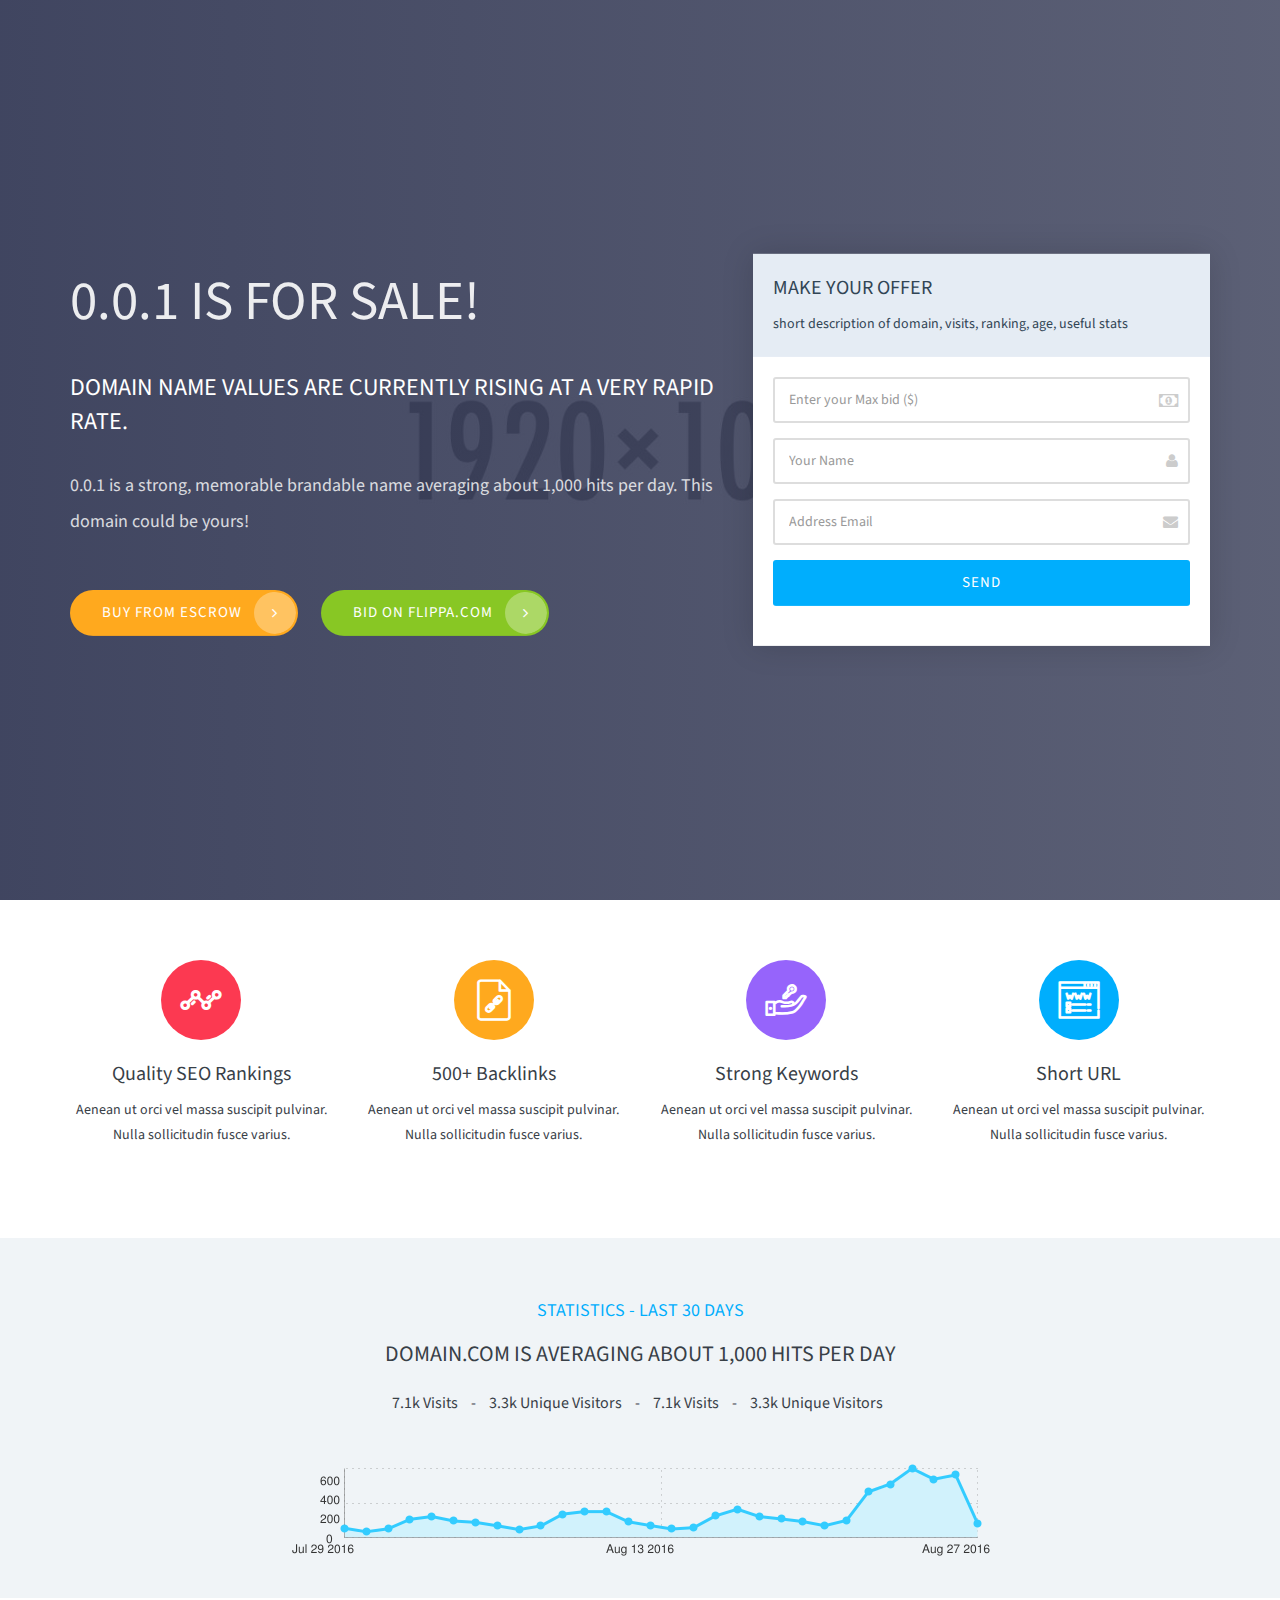
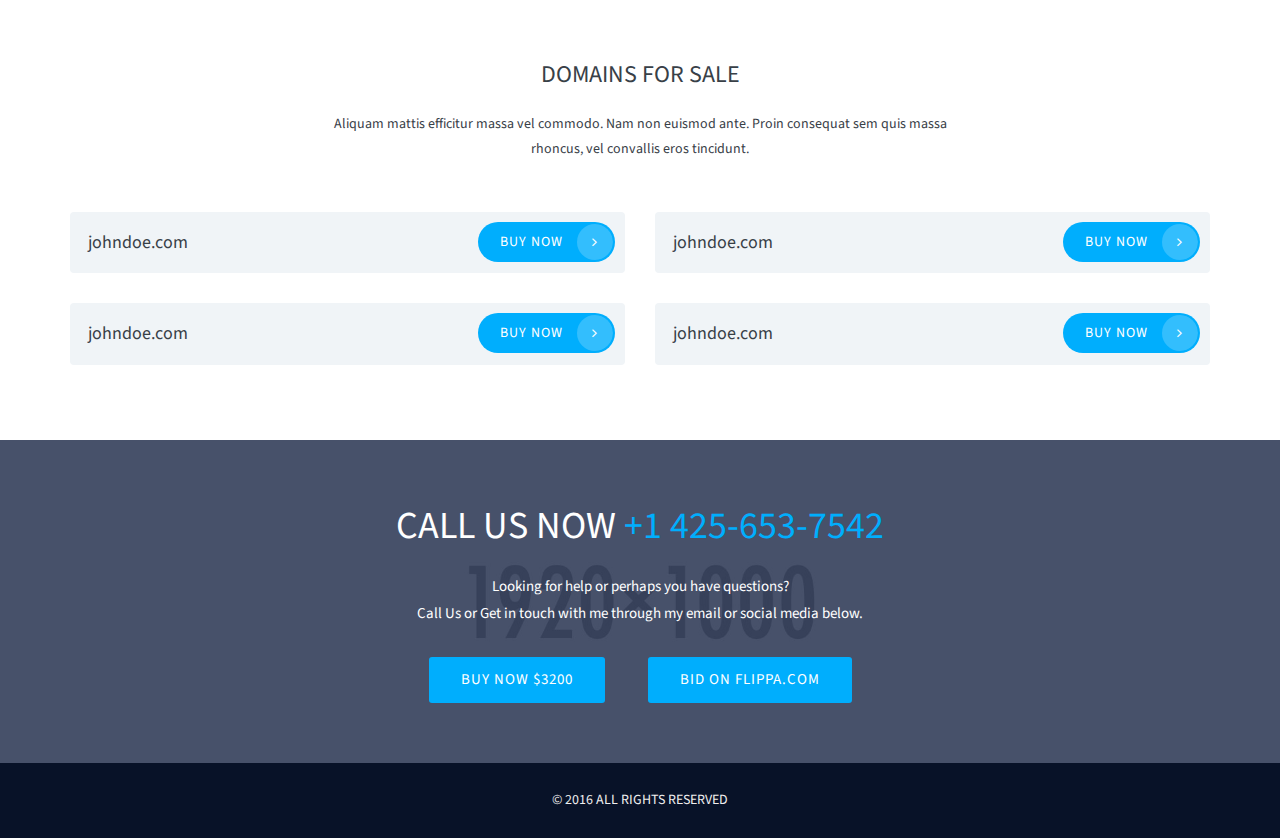
==== index.html @ 85716787 "replace domain name" ====
<!DOCTYPE html>
<!-- 
Template Name: Domain Broker & Domain For Sale Template
Version: 1.0.0
Author: EvenThemes
Contact: eventhemes.contact@gmail.com
Follow: https://themeforest.net/user/eventhemes?ref=EvenThemes
Template URI: https://themeforest.net/item/domain-broker-domain-sale-template/19769673?ref=EvenThemes
License: You must have a valid license purchased only from themeforest in order to legally use the template for your project.
-->
<html lang="en" dir="ltr">

<head>
    <!-- ============ META =============== -->
    <meta charset="utf-8">
    <meta http-equiv="X-UA-Compatible" content="IE=edge">
    <meta name="viewport" content="width=device-width, initial-scale=1">
    <title>Domain Broker & Domain For Sale Template</title>
    <meta name="description" content="">
    <meta name="keywords" content="">
    <meta name="robots" content="">
    <meta name="author" content="EvenThemes">
    <!-- ============ FAVICON =============== -->
    <link rel="icon" href="assets/images/favicon/favicon.png">
    <!-- ============ GOOGLE FONT =============== -->
    <link href="https://fonts.googleapis.com/css?family=Source+Sans+Pro:600,600i,700" rel="stylesheet">
    <!-- ============ CSS =============== -->
    <!-- Bootstrap -->
    <link href="assets/css/bootstrap.min.css" rel="stylesheet">
    <!-- Font Awesome -->
    <link href="assets/fonts/font-awesome/css/font-awesome.min.css" rel="stylesheet">
    <!-- Flaticon -->
    <link href="assets/fonts/flaticon/flaticon.css" rel="stylesheet">
    <!-- Template Stylesheet -->
    <link href="assets/css/style.css" rel="stylesheet">

    <script async src="//pagead2.googlesyndication.com/pagead/js/adsbygoogle.js"></script>
    <script>
        (adsbygoogle = window.adsbygoogle || []).push({
            google_ad_client: "ca-pub-8069338464667281",
            enable_page_level_ads: true
        });
    </script>
</head>

<body id="body" class="wide-layout preloader-active">
    <!-- ============ PRELOADER =============== -->
    <div id="preloader" class="preloader">
        <div class="loader fa fa-spin pos-center">
        </div>
    </div>
    <!-- ============ WRAPPER =============== -->
    <div id="pageWrapper" class="page-wrapper">
        <!-- ============ Content =============== -->
        <main class="main-content">
            <div class="page-container">
                <!-- Start Hero Area -->
                <section class="section hero-area" data-bg-img="assets/images/background/01.jpg" id="heroArea">
                    <div class="hero-overlay-gradient"></div>
                    <div class="hero-content container">
                        <div class="h-full pos-r">

                            <div class="top-ad">
                                <script async src="//pagead2.googlesyndication.com/pagead/js/adsbygoogle.js"></script>
                                <!-- Domains -->
                                <ins class="adsbygoogle" style="display:block" data-ad-client="ca-pub-8069338464667281" data-ad-slot="4406997494" data-ad-format="auto" data-full-width-responsive="true"></ins>
                                <script>
                                    (adsbygoogle = window.adsbygoogle || []).push({});
                                </script>
                            </div>

                            <div class="pos-tb-center">
                                <div class="row ptb-30">
                                    <div class="col-md-7 t-xs-center t-md-left ptb-30">
                                        <h1 class="h1 t-uppercase mb-30"><span class="domain-name">This domain</span> is for sale!</h1>
                                        <h3 class="font-24 t-uppercase mb-30">Domain name values are currently rising at a very rapid rate.</h3>
                                        <h5><span class="domain-name">This domain</span> is a strong, memorable brandable name averaging about 1,000 hits per day. This domain could be yours!</h5>
                                        <div class="pt-30">
                                            <a class="btn btn-lg btn-orange btn-rounded mt-20" href="">Buy From Escrow</a>
                                            <a class="btn btn-lg btn-green btn-rounded ml-sm-20 mt-20">Bid on Flippa.com</a>
                                        </div>
                                    </div>
                                    <div class="col-md-5 ptb-20">
                                        <div class="hero-form float-center float-md-right t-center t-md-left">
                                            <div class="hero-form-header">
                                                <h4 class="t-uppercase mb-10">Make your offer</h4>
                                                <p class="mb-0">short description of domain, visits, ranking, age, useful stats</p>
                                            </div>
                                            <div class="hero-form-wrapper">

                                                <form id="makeOfferForm" name="submit-to-google-sheet">
                                                    <input type="hidden" id="domainName" name="domainName" value="">
                                                    <!-- <input type=”hidden” name=”_next” value=”//site.io/thanks.html” /> -->
                                                    <!-- <input type=”hidden” name=”_subject” value=”New domain inquiry!” /> -->
                                                    <!-- <input type=”text” name=”_replyto” placeholder=”Your email” /> -->
                                                    <div class="mb-15">
                                                        <div class="field">
                                                            <input type="text" class="form-control input-lg" placeholder="Enter your Max bid ($)" id="offerFormBid" name="offerFormBid">
                                                            <i class="fa fa-money font-18"></i>
                                                        </div>
                                                    </div>
                                                    <div class="mb-15">
                                                        <div class="field">
                                                            <input type="text" class="form-control input-lg" placeholder="Your Name" id="offerFormName" name="offerFormName">
                                                            <i class="fa fa-user font-15"></i>
                                                        </div>
                                                    </div>
                                                    <div class="mb-15">
                                                        <div class="field">
                                                            <input type="text" class="form-control input-lg" placeholder="Address Email" id="offerFormEmail" name="offerFormEmail">
                                                            <i class="fa fa-envelope font-15"></i>
                                                        </div>
                                                    </div>
                                                    <div class="mb-15">
                                                        <div class="g-recaptcha" data-sitekey="6LepapoUAAAAAFp2ibNOxfzbfqKh3x38cUNTO5EC"></div>
                                                        <input type="hidden" name="googleRecaptcha" value="true">
                                                    </div>
                                                    <div class="mb-15">
                                                        <button type="submit" class="btn btn-lg btn-blue btn-block">Send</button>
                                                    </div>
                                                    <div>
                                                        <div class="contact-response" id="offerFormResponse"></div>
                                                    </div>
                                                </form>


                                            </div>
                                        </div>
                                    </div>
                                </div>
                            </div>
                        </div>
                    </div>
                </section>
                <!-- End Hero Area -->
                <!-- Start Four Cols Aera -->
                <div class="section features-area ptb-60 t-center" id="our-features">
                    <div class="container">
                        <div class="row row-tb-20">
                            <div class="col-sm-6 col-md-3">
                                <i class="icon bg-pink flaticon-line-chart"></i>
                                <h4 class="mb-10">Quality SEO Rankings</h4>
                                <p class="color-mid">Aenean ut orci vel massa suscipit pulvinar. Nulla sollicitudin fusce varius.</p>
                            </div>
                            <div class="col-sm-6 col-md-3">
                                <i class="icon bg-orange flaticon-file"></i>
                                <h4 class="mb-10">500+ Backlinks</h4>
                                <p class="color-mid">Aenean ut orci vel massa suscipit pulvinar. Nulla sollicitudin fusce varius.</p>
                            </div>
                            <div class="col-sm-6 col-md-3">
                                <i class="icon bg-violet flaticon-house-key"></i>
                                <h4 class="mb-10">Strong Keywords</h4>
                                <p class="color-mid">Aenean ut orci vel massa suscipit pulvinar. Nulla sollicitudin fusce varius.</p>
                            </div>
                            <div class="col-sm-6 col-md-3">
                                <i class="icon bg-blue flaticon-domain-registration"></i>
                                <h4 class="mb-10">Short URL</h4>
                                <p class="color-mid">Aenean ut orci vel massa suscipit pulvinar. Nulla sollicitudin fusce varius.</p>
                            </div>
                        </div>
                    </div>
                </div>
                <!-- End Four Cols Aera -->
                <!-- Start Two Cols Area -->
                <section class="section statistics-area pt-60 pb-40 bg-gray">
                    <div class="container">
                        <div class="row">
                            <div class="col-xs-12 t-center">
                                <h5 class="t-uppercase color-blue mb-15">STATISTICS - LAST 30 DAYS</h5>
                                <h3 class="t-uppercase mb-20">domain.com is averaging about 1,000 hits per day</h3>
                                <ul class="list-inline font-16 mb-40">
                                    <li>7.1k <span class="color-mid">Visits</span></li>
                                    <li> - </li>
                                    <li>3.3k <span class="color-mid">Unique Visitors</span></li>
                                    <li> - </li>
                                    <li>7.1k <span class="color-mid">Visits</span></li>
                                    <li> - </li>
                                    <li>3.3k <span class="color-mid">Unique Visitors</span></li>
                                </ul>
                                <img src="assets/images/chart.png" alt="">
                            </div>
                        </div>
                    </div>
                </section>
                <!-- End Two Cols Area -->
                <!-- Start Domains Area -->
                <section class="section domains-area ptb-60">
                    <div class="container">
                        <div class="row mb-40">
                            <div class="col-lg-7 col-md-8 col-sm-10 col-xs-12 col-xs-center t-center">
                                <h2 class="mb-20 font-24 t-uppercase">DOMAINS FOR SALE</h2>
                                <p class="color-mid">Aliquam mattis efficitur massa vel commodo. Nam non euismod ante. Proin consequat sem quis massa rhoncus, vel convallis eros tincidunt.</p>
                            </div>
                        </div>
                        <div class="row row-tb-15">
                            <div class="col-md-6">
                                <div class="domain pos-r">
                                    <h5>johndoe.com</h5>
                                    <div class="pos-a top-10 right-10">
                                        <a href="#" class="btn btn-blue btn-rounded">Buy now</a>
                                    </div>
                                </div>
                            </div>
                            <div class="col-md-6">
                                <div class="domain pos-r">
                                    <h5>johndoe.com</h5>
                                    <div class="pos-a top-10 right-10">
                                        <a href="#" class="btn btn-blue btn-rounded">Buy now</a>
                                    </div>
                                </div>
                            </div>
                            <div class="col-md-6">
                                <div class="domain pos-r">
                                    <h5>johndoe.com</h5>
                                    <div class="pos-a top-10 right-10">
                                        <a href="#" class="btn btn-blue btn-rounded">Buy now</a>
                                    </div>
                                </div>
                            </div>
                            <div class="col-md-6">
                                <div class="domain pos-r">
                                    <h5>johndoe.com</h5>
                                    <div class="pos-a top-10 right-10">
                                        <a href="#" class="btn btn-blue btn-rounded">Buy now</a>
                                    </div>
                                </div>
                            </div>
                        </div>
                    </div>
                </section>
                <!-- End FAQ Area -->
                <!-- Start Call To Action Area -->
                <section class="section call-to-action-area ptb-60" data-bg-img="assets/images/background/17.jpg">
                    <div class="container text-center">
                        <div class="row mb-20">
                            <div class="col-sm-8 col-sm-offset-2">
                                <div class="">
                                    <h2 class="t-uppercase h1 mb-20">Call Us Now <span class="color-blue">+1 425-653-7542</span></h2>
                                    <p class="color-light font-15">Looking for help or perhaps you have questions?
                                        <br> Call Us or Get in touch with me through my email or social media below.</p>
                                </div>
                            </div>
                        </div>
                        <div class="mb--20">
                            <a href="#" class="btn btn-lg btn-blue font-15 mrl-20 mb-20">Buy Now $3200</a>
                            <a href="#heroArea" class="page-scroll btn btn-lg btn-blue font-15 mrl-20 mb-20">Bid on Flippa.com</a>
                        </div>
                    </div>
                </section>
                <!-- End Call To Action Area -->
            </div>
        </main>
        <!-- ============ Footer =============== -->
        <footer class="main-footer bg-dark color-lighter">
            <div class="container">
                <div class="copyright-text">© 2016 All Rights Reserved</div>
            </div>
        </footer>
    </div>
    <!-- ============ Back To Top =============== -->
    <div id="backTop" class="back-top is-hidden-sm-down">
        <i class="fa fa-angle-up" aria-hidden="true"></i>
    </div>
    <!-- ============ Javascript Libs =============== -->
    <!-- jQuery  -->
    <script src="assets/js/jquery-1.12.3.min.js"></script>
    <!-- Bootstrap  -->
    <script type="text/javascript" src="assets/js/bootstrap.min.js"></script>
    <!-- jQuery Easing v1.3 -->
    <script type="text/javascript" src="assets/js/jquery.easing.1.3.min.js"></script>
    <!-- Google reCAPTCHA -->
    <script src='https://www.google.com/recaptcha/api.js'></script>
    <!-- Custom JavaScript  -->
    <script type="text/javascript" src="assets/js/script.js"></script>
</body>

</html>
---- assets/fonts/flaticon/flaticon.css ----
/*
  	Flaticon icon font: Flaticon
  	Creation date: 12/04/2017 18:06
  	*/

@font-face {
  font-family: "Flaticon";
  src: url("./Flaticon.eot");
  src: url("./Flaticon.eot?#iefix") format("embedded-opentype"),
       url("./Flaticon.woff") format("woff"),
       url("./Flaticon.ttf") format("truetype"),
       url("./Flaticon.svg#Flaticon") format("svg");
  font-weight: normal;
  font-style: normal;
}

@media screen and (-webkit-min-device-pixel-ratio:0) {
  @font-face {
    font-family: "Flaticon";
    src: url("./Flaticon.svg#Flaticon") format("svg");
  }
}

[class^="flaticon-"]:before, [class*=" flaticon-"]:before,
[class^="flaticon-"]:after, [class*=" flaticon-"]:after {   
  font-family: Flaticon;
  font-style: normal;
}

.flaticon-html:before { content: "\f100"; }
.flaticon-content:before { content: "\f101"; }
.flaticon-coding:before { content: "\f102"; }
.flaticon-domain-registration:before { content: "\f103"; }
.flaticon-upload:before { content: "\f104"; }
.flaticon-url:before { content: "\f105"; }
.flaticon-file:before { content: "\f106"; }
.flaticon-house-key-1:before { content: "\f107"; }
.flaticon-broken-link-1:before { content: "\f108"; }
.flaticon-house-key:before { content: "\f109"; }
.flaticon-unlink-symbol:before { content: "\f10a"; }
.flaticon-keyword:before { content: "\f10b"; }
.flaticon-broken-link:before { content: "\f10c"; }
.flaticon-keywords:before { content: "\f10d"; }
.flaticon-link-symbol:before { content: "\f10e"; }
.flaticon-presentation:before { content: "\f10f"; }
.flaticon-bar-chart:before { content: "\f110"; }
.flaticon-settings:before { content: "\f111"; }
.flaticon-responsive:before { content: "\f112"; }
.flaticon-line-chart:before { content: "\f113"; }
---- assets/css/style.css ----
@charset "utf-8";


/* ------------------------------------------------------------------------ *  
    Custom CSS
* ------------------------------------------------------------------------ */

.top-ad{
    width:100%;
    height:auto;
}

















/*
––––––––––––––––––––––––––––––––––––––––––––––––––––––––––––––––––––––––
  Domain Broker & Domain For Sale Template
––––––––––––––––––––––––––––––––––––––––––––

    - File           : style.css
    - Desc           : Template - Stylesheet
    - Version        : 1.0.0
    - Date           : 2017-04-14
    - Author         : EvenThemes
    - Author URI     : https://themeforest.net/user/eventhemes
    - Template URI   : https://themeforest.net/item/domain-broker-domain-sale-template/19769673?ref=EvenThemes

––––––––––––––––––––––––––––––––––––––––––––––––––––––––––––––––––––––––
*/









/* ––––––––––––––––––––––––––––––––––––––––––––– */
/* ––––––––––––––>>> TYPOGRAPHY  <<<–––––––––––– */
/* ––––––––––––––––––––––––––––––––––––––––––––– */
html {
  margin: 0;
  padding: 0;
  height: 100%;
}
body {
  font-family: 'Source Sans Pro', sans-serif;
  line-height: 1.8;
  background-color: #fff;
  color: #384047;
  font-weight: normal;
  position: relative;
  padding: 0;
  width: 100%;
  min-height: 100vh;
  overflow-x: hidden;
  -webkit-overflow-scrolling: touch;
  -moz-overflow-scrolling: touch;
  -ms-overflow-scrolling: touch;
  -o-overflow-scrolling: touch;
  overflow-scrolling: touch;
  -webkit-font-kerning: auto;
  -moz-font-kerning: auto;
  font-kerning: auto;
  -o-font-kerning: auto;
}
body.preloader-active {
  overflow-y: hidden;
  -ms-touch-action: none;
}
.no-js body.preloader-active {
  overflow-y: auto;
  -ms-touch-action: auto;
}
* {
  font-family: inherit;
}
/* Bugfix: IE 10 Windows 8 and Windows Phone8 */
@-ms-viewport {
  width: device-width;
}
@-o-viewport {
  width: device-width;
}
@viewport {
  width: device-width;
}
body,
input,
textarea {
  text-rendering: optimizeLegibility;
  -webkit-font-smoothing: antialiased;
  -moz-osx-font-smoothing: grayscale;
}
::selection {
  background-color: #000;
  color: #fff;
  text-shadow: none;
}
::-moz-selection {
  background-color: #000;
  color: #fff;
  text-shadow: none;
}
::-webkit-selection {
  background-color: #000;
  color: #fff;
  text-shadow: none;
}
*,
*:focus,
*:active,
a:link,
a:hover,
a:visited {
  text-decoration: none;
  outline: none !important;
  outline-offset: 0 !important;
}
a {
  color: #314555;
}
a:hover,
a:focus {
  color: #26cc71;
  text-decoration: none;
}
a,
button,
[role="button"],
input[type="button"],
input[type="submit"],
input[type="reset"] {
  cursor: pointer;
}
a,
button,
.btn,
.form-control {
  text-decoration: none;
  -webkit-transition: all 400ms linear 0ms;
  -ms-transition: all 400ms linear 0ms;
  -o-transition: all 400ms linear 0ms;
  transition: all 400ms linear 0ms;
}
select,
button,
[role="button"],
input[type="button"],
input[type="submit"],
input[type="reset"] {
  -webkit-user-select: none;
  -moz-user-select: none;
  -ms-user-select: none;
  user-select: none;
}
/* Remove chrome yellow autofill */
input:-webkit-autofill {
  -webkit-box-shadow: 0 0 0px 1000px #f7f7f7 inset;
}
/* Rurn off number spinners */
input[type="number"]::-webkit-inner-spin-button,
input[type="number"]::-webkit-outer-spin-button {
  -webkit-appearance: none;
  -moz-appearance: none;
  appearance: none;
  margin: 0;
}
/* Reset search styling */
input[type="search"] {
  outline: 0;
}
input[type="search"]::-webkit-search-decoration,
input[type="search"]::-webkit-search-cancel-button,
input[type="search"]::-webkit-search-results-button,
input[type="search"]::-webkit-search-results-decoration {
  display: none;
}
h1,
h2,
h3,
h4,
h5,
h6,
.h1,
.h2,
.h3,
.h4,
.h5,
.h6 {
  display: block;
  line-height: 1.4;
  font-weight: normal;
  margin: 0;
  text-rendering: optimizeLegibility;
}
h1 {
  font-size: 38px;
}
h2 {
  font-size: 30px;
}
h3 {
  font-size: 22px;
}
h4 {
  font-size: 20px;
}
h5 {
  font-size: 18px;
}
h6 {
  font-size: 16px;
}
.h1 {
  font-size: 38px;
}
.h2 {
  font-size: 30px;
}
.h3 {
  font-size: 22px;
}
.h4 {
  font-size: 20px;
}
.h5 {
  font-size: 18px;
}
.h6 {
  font-size: 16px;
}
b,
strong {
  font-weight: bold;
}
ul,
ol {
  padding: 0;
  margin: 0;
  list-style: none;
}
img {
  display: inline-block;
  max-width: 100%;
  height: auto;
  -ms-interpolation-mode: bicubic;
  -webkit-user-select: none;
  -moz-user-select: none;
  -ms-user-select: none;
  user-select: none;
}
img::selection,
img::-webkit-selection,
img::-moz-selection {
  background: transparent;
}
figure {
  display: block;
  padding: 0;
  margin: 0;
  overflow: hidden;
  position: relative;
}
iframe {
  border: none;
}
video,
audio {
  width: 100%;
  height: auto;
}
section {
  position: relative;
}
label {
  font-weight: normal;
}
.panel {
  margin: 0;
}

/* ––––––––––––––––––––––––––––––––––––––––––––– */
/* –––––––––––>>> HELPER CLASSES  <<<––––––––––– */
/* ––––––––––––––––––––––––––––––––––––––––––––– */
/* |––––––––––––––––[ Font Size ]––––––––––––––| */
.font-10 {
  font-size: 10px !important;
}
.font-11 {
  font-size: 11px !important;
}
.font-12 {
  font-size: 12px !important;
}
.font-13 {
  font-size: 13px !important;
}
.font-14 {
  font-size: 14px !important;
}
.font-15 {
  font-size: 15px !important;
}
.font-16 {
  font-size: 16px !important;
}
.font-18 {
  font-size: 18px !important;
}
.font-20 {
  font-size: 20px !important;
}
.font-22 {
  font-size: 22px !important;
}
.font-24 {
  font-size: 24px !important;
}
.font-26 {
  font-size: 26px !important;
}
.font-28 {
  font-size: 28px !important;
}
.font-30 {
  font-size: 30px !important;
}
.font-32 {
  font-size: 32px !important;
}
.font-34 {
  font-size: 34px !important;
}
.font-36 {
  font-size: 36px !important;
}
.font-38 {
  font-size: 38px !important;
}
.font-40 {
  font-size: 40px !important;
}
.font-45 {
  font-size: 45px !important;
}
.font-50 {
  font-size: 50px !important;
}

/* |––––––––––––[ Padding & Margin ]–––––––––––| */
.p-0 {
  padding: 0 !important;
}
.p-5 {
  padding: 5px !important;
}
.p-10 {
  padding: 10px !important;
}
.p-15 {
  padding: 15px !important;
}
.p-20 {
  padding: 20px !important;
}
.p-30 {
  padding: 25px !important;
}
.p-40 {
  padding: 30px !important;
}
@media (min-width: 768px) {
  .p-sm-0 {
    padding: 0 !important;
  }
  .p-sm-5 {
    padding: 5px !important;
  }
  .p-sm-10 {
    padding: 10px !important;
  }
  .p-sm-15 {
    padding: 15px !important;
  }
  .p-sm-20 {
    padding: 20px !important;
  }
  .p-sm-30 {
    padding: 25px !important;
  }
  .p-sm-40 {
    padding: 30px !important;
  }
}
@media (min-width: 992px) {
  .p-md-0 {
    padding: 0 !important;
  }
  .p-md-5 {
    padding: 5px !important;
  }
  .p-md-10 {
    padding: 10px !important;
  }
  .p-md-15 {
    padding: 15px !important;
  }
  .p-md-20 {
    padding: 20px !important;
  }
  .p-md-30 {
    padding: 25px !important;
  }
  .p-md-40 {
    padding: 30px !important;
  }
}
@media (min-width: 1200px) {
  .p-lg-0 {
    padding: 0 !important;
  }
  .p-lg-5 {
    padding: 5px !important;
  }
  .p-lg-10 {
    padding: 10px !important;
  }
  .p-lg-15 {
    padding: 15px !important;
  }
  .p-lg-20 {
    padding: 20px !important;
  }
  .p-lg-30 {
    padding: 25px !important;
  }
  .p-lg-40 {
    padding: 30px !important;
  }
}
.pt-0 {
  padding-top: 0 !important;
}
.pt-5 {
  padding-top: 5px !important;
}
.pt-10 {
  padding-top: 10px !important;
}
.pt-15 {
  padding-top: 15px !important;
}
.pt-20 {
  padding-top: 20px !important;
}
.pt-30 {
  padding-top: 30px !important;
}
.pt-40 {
  padding-top: 40px !important;
}
.pt-50 {
  padding-top: 50px !important;
}
.pt-60 {
  padding-top: 60px !important;
}
.pt-70 {
  padding-top: 70px !important;
}
.pt-80 {
  padding-top: 80px !important;
}
.pt-90 {
  padding-top: 90px !important;
}
.pt-100 {
  padding-top: 100px !important;
}
@media (min-width: 768px) {
  .pt-sm-0 {
    padding-top: 0 !important;
  }
  .pt-sm-5 {
    padding-top: 5px !important;
  }
  .pt-sm-10 {
    padding-top: 10px !important;
  }
  .pt-sm-15 {
    padding-top: 15px !important;
  }
  .pt-sm-20 {
    padding-top: 20px !important;
  }
  .pt-sm-30 {
    padding-top: 30px !important;
  }
  .pt-sm-40 {
    padding-top: 40px !important;
  }
  .pt-sm-50 {
    padding-top: 50px !important;
  }
  .pt-sm-60 {
    padding-top: 60px !important;
  }
  .pt-sm-70 {
    padding-top: 70px !important;
  }
  .pt-sm-80 {
    padding-top: 80px !important;
  }
  .pt-sm-90 {
    padding-top: 90px !important;
  }
  .pt-sm-100 {
    padding-top: 100px !important;
  }
}
@media (min-width: 992px) {
  .pt-md-0 {
    padding-top: 0 !important;
  }
  .pt-md-5 {
    padding-top: 5px !important;
  }
  .pt-md-10 {
    padding-top: 10px !important;
  }
  .pt-md-15 {
    padding-top: 15px !important;
  }
  .pt-md-20 {
    padding-top: 20px !important;
  }
  .pt-md-30 {
    padding-top: 30px !important;
  }
  .pt-md-40 {
    padding-top: 40px !important;
  }
  .pt-md-50 {
    padding-top: 50px !important;
  }
  .pt-md-60 {
    padding-top: 60px !important;
  }
  .pt-md-70 {
    padding-top: 70px !important;
  }
  .pt-md-80 {
    padding-top: 80px !important;
  }
  .pt-md-90 {
    padding-top: 90px !important;
  }
  .pt-md-100 {
    padding-top: 100px !important;
  }
}
@media (min-width: 1200px) {
  .pt-lg-0 {
    padding-top: 0 !important;
  }
  .pt-lg-5 {
    padding-top: 5px !important;
  }
  .pt-lg-10 {
    padding-top: 10px !important;
  }
  .pt-lg-15 {
    padding-top: 15px !important;
  }
  .pt-lg-20 {
    padding-top: 20px !important;
  }
  .pt-lg-30 {
    padding-top: 30px !important;
  }
  .pt-lg-40 {
    padding-top: 40px !important;
  }
  .pt-lg-50 {
    padding-top: 50px !important;
  }
  .pt-lg-60 {
    padding-top: 60px !important;
  }
  .pt-lg-70 {
    padding-top: 70px !important;
  }
  .pt-lg-80 {
    padding-top: 80px !important;
  }
  .pt-lg-90 {
    padding-top: 90px !important;
  }
  .pt-lg-100 {
    padding-top: 100px !important;
  }
}
.pb-0 {
  padding-bottom: 0 !important;
}
.pb-5 {
  padding-bottom: 5px !important;
}
.pb-10 {
  padding-bottom: 10px !important;
}
.pb-15 {
  padding-bottom: 15px !important;
}
.pb-20 {
  padding-bottom: 20px !important;
}
.pb-30 {
  padding-bottom: 30px !important;
}
.pb-40 {
  padding-bottom: 40px !important;
}
.pb-50 {
  padding-bottom: 50px !important;
}
.pb-60 {
  padding-bottom: 60px !important;
}
.pb-70 {
  padding-bottom: 70px !important;
}
.pb-80 {
  padding-bottom: 80px !important;
}
.pb-90 {
  padding-bottom: 90px !important;
}
.pb-100 {
  padding-bottom: 100px !important;
}
@media (min-width: 768px) {
  .pb-sm-0 {
    padding-bottom: 0 !important;
  }
  .pb-sm-5 {
    padding-bottom: 5px !important;
  }
  .pb-sm-10 {
    padding-bottom: 10px !important;
  }
  .pb-sm-15 {
    padding-bottom: 15px !important;
  }
  .pb-sm-20 {
    padding-bottom: 20px !important;
  }
  .pb-sm-30 {
    padding-bottom: 30px !important;
  }
  .pb-sm-40 {
    padding-bottom: 40px !important;
  }
  .pb-sm-50 {
    padding-bottom: 50px !important;
  }
  .pb-sm-60 {
    padding-bottom: 60px !important;
  }
  .pb-sm-70 {
    padding-bottom: 70px !important;
  }
  .pb-sm-80 {
    padding-bottom: 80px !important;
  }
  .pb-sm-90 {
    padding-bottom: 90px !important;
  }
  .pb-sm-100 {
    padding-bottom: 100px !important;
  }
}
@media (min-width: 992px) {
  .pb-md-0 {
    padding-bottom: 0 !important;
  }
  .pb-md-5 {
    padding-bottom: 5px !important;
  }
  .pb-md-10 {
    padding-bottom: 10px !important;
  }
  .pb-md-15 {
    padding-bottom: 15px !important;
  }
  .pb-md-20 {
    padding-bottom: 20px !important;
  }
  .pb-md-30 {
    padding-bottom: 30px !important;
  }
  .pb-md-40 {
    padding-bottom: 40px !important;
  }
  .pb-md-50 {
    padding-bottom: 50px !important;
  }
  .pb-md-60 {
    padding-bottom: 60px !important;
  }
  .pb-md-70 {
    padding-bottom: 70px !important;
  }
  .pb-md-80 {
    padding-bottom: 80px !important;
  }
  .pb-md-90 {
    padding-bottom: 90px !important;
  }
  .pb-md-100 {
    padding-bottom: 100px !important;
  }
}
@media (min-width: 1200px) {
  .pb-lg-0 {
    padding-bottom: 0 !important;
  }
  .pb-lg-5 {
    padding-bottom: 5px !important;
  }
  .pb-lg-10 {
    padding-bottom: 10px !important;
  }
  .pb-lg-15 {
    padding-bottom: 15px !important;
  }
  .pb-lg-20 {
    padding-bottom: 20px !important;
  }
  .pb-lg-30 {
    padding-bottom: 30px !important;
  }
  .pb-lg-40 {
    padding-bottom: 40px !important;
  }
  .pb-lg-50 {
    padding-bottom: 50px !important;
  }
  .pb-lg-60 {
    padding-bottom: 60px !important;
  }
  .pb-lg-70 {
    padding-bottom: 70px !important;
  }
  .pb-lg-80 {
    padding-bottom: 80px !important;
  }
  .pb-lg-90 {
    padding-bottom: 90px !important;
  }
  .pb-lg-100 {
    padding-bottom: 100px !important;
  }
}
.pl-0 {
  padding-left: 0 !important;
}
.pl-5 {
  padding-left: 5px !important;
}
.pl-10 {
  padding-left: 10px !important;
}
.pl-15 {
  padding-left: 15px !important;
}
.pl-20 {
  padding-left: 20px !important;
}
.pl-30 {
  padding-left: 30px !important;
}
.pl-40 {
  padding-left: 40px !important;
}
.pl-50 {
  padding-left: 50px !important;
}
.pl-60 {
  padding-left: 60px !important;
}
.pl-70 {
  padding-left: 70px !important;
}
.pl-80 {
  padding-left: 80px !important;
}
.pl-90 {
  padding-left: 90px !important;
}
.pl-100 {
  padding-left: 100px !important;
}
@media (min-width: 768px) {
  .pl-sm-0 {
    padding-left: 0 !important;
  }
  .pl-sm-5 {
    padding-left: 5px !important;
  }
  .pl-sm-10 {
    padding-left: 10px !important;
  }
  .pl-sm-15 {
    padding-left: 15px !important;
  }
  .pl-sm-20 {
    padding-left: 20px !important;
  }
  .pl-sm-30 {
    padding-left: 30px !important;
  }
  .pl-sm-40 {
    padding-left: 40px !important;
  }
  .pl-sm-50 {
    padding-left: 50px !important;
  }
  .pl-sm-60 {
    padding-left: 60px !important;
  }
  .pl-sm-70 {
    padding-left: 70px !important;
  }
  .pl-sm-80 {
    padding-left: 80px !important;
  }
  .pl-sm-90 {
    padding-left: 90px !important;
  }
  .pl-sm-100 {
    padding-left: 100px !important;
  }
}
@media (min-width: 992px) {
  .pl-md-0 {
    padding-left: 0 !important;
  }
  .pl-md-5 {
    padding-left: 5px !important;
  }
  .pl-md-10 {
    padding-left: 10px !important;
  }
  .pl-md-15 {
    padding-left: 15px !important;
  }
  .pl-md-20 {
    padding-left: 20px !important;
  }
  .pl-md-30 {
    padding-left: 30px !important;
  }
  .pl-md-40 {
    padding-left: 40px !important;
  }
  .pl-md-50 {
    padding-left: 50px !important;
  }
  .pl-md-60 {
    padding-left: 60px !important;
  }
  .pl-md-70 {
    padding-left: 70px !important;
  }
  .pl-md-80 {
    padding-left: 80px !important;
  }
  .pl-md-90 {
    padding-left: 90px !important;
  }
  .pl-md-100 {
    padding-left: 100px !important;
  }
}
@media (min-width: 1200px) {
  .pl-lg-0 {
    padding-left: 0 !important;
  }
  .pl-lg-5 {
    padding-left: 5px !important;
  }
  .pl-lg-10 {
    padding-left: 10px !important;
  }
  .pl-lg-15 {
    padding-left: 15px !important;
  }
  .pl-lg-20 {
    padding-left: 20px !important;
  }
  .pl-lg-30 {
    padding-left: 30px !important;
  }
  .pl-lg-40 {
    padding-left: 40px !important;
  }
  .pl-lg-50 {
    padding-left: 50px !important;
  }
  .pl-lg-60 {
    padding-left: 60px !important;
  }
  .pl-lg-70 {
    padding-left: 70px !important;
  }
  .pl-lg-80 {
    padding-left: 80px !important;
  }
  .pl-lg-90 {
    padding-left: 90px !important;
  }
  .pl-lg-100 {
    padding-left: 100px !important;
  }
}
.pr-0 {
  padding-right: 0 !important;
}
.pr-5 {
  padding-right: 5px !important;
}
.pr-10 {
  padding-right: 10px !important;
}
.pr-15 {
  padding-right: 15px !important;
}
.pr-20 {
  padding-right: 20px !important;
}
.pr-30 {
  padding-right: 30px !important;
}
.pr-40 {
  padding-right: 40px !important;
}
.pr-50 {
  padding-right: 50px !important;
}
.pr-60 {
  padding-right: 60px !important;
}
.pr-70 {
  padding-right: 70px !important;
}
.pr-80 {
  padding-right: 80px !important;
}
.pr-90 {
  padding-right: 90px !important;
}
.pr-100 {
  padding-right: 100px !important;
}
@media (min-width: 768px) {
  .pr-sm-0 {
    padding-right: 0 !important;
  }
  .pr-sm-5 {
    padding-right: 5px !important;
  }
  .pr-sm-10 {
    padding-right: 10px !important;
  }
  .pr-sm-15 {
    padding-right: 15px !important;
  }
  .pr-sm-20 {
    padding-right: 20px !important;
  }
  .pr-sm-30 {
    padding-right: 30px !important;
  }
  .pr-sm-40 {
    padding-right: 40px !important;
  }
  .pr-sm-50 {
    padding-right: 50px !important;
  }
  .pr-sm-60 {
    padding-right: 60px !important;
  }
  .pr-sm-70 {
    padding-right: 70px !important;
  }
  .pr-sm-80 {
    padding-right: 80px !important;
  }
  .pr-sm-90 {
    padding-right: 90px !important;
  }
  .pr-sm-100 {
    padding-right: 100px !important;
  }
}
@media (min-width: 992px) {
  .pr-md-0 {
    padding-right: 0 !important;
  }
  .pr-md-5 {
    padding-right: 5px !important;
  }
  .pr-md-10 {
    padding-right: 10px !important;
  }
  .pr-md-15 {
    padding-right: 15px !important;
  }
  .pr-md-20 {
    padding-right: 20px !important;
  }
  .pr-md-30 {
    padding-right: 30px !important;
  }
  .pr-md-40 {
    padding-right: 40px !important;
  }
  .pr-md-50 {
    padding-right: 50px !important;
  }
  .pr-md-60 {
    padding-right: 60px !important;
  }
  .pr-md-70 {
    padding-right: 70px !important;
  }
  .pr-md-80 {
    padding-right: 80px !important;
  }
  .pr-md-90 {
    padding-right: 90px !important;
  }
  .pr-md-100 {
    padding-right: 100px !important;
  }
}
@media (min-width: 1200px) {
  .pr-lg-0 {
    padding-right: 0 !important;
  }
  .pr-lg-5 {
    padding-right: 5px !important;
  }
  .pr-lg-10 {
    padding-right: 10px !important;
  }
  .pr-lg-15 {
    padding-right: 15px !important;
  }
  .pr-lg-20 {
    padding-right: 20px !important;
  }
  .pr-lg-30 {
    padding-right: 25px !important;
  }
  .pr-lg-40 {
    padding-right: 30px !important;
  }
}
.ptb-0 {
  padding-top: 0 !important;
  padding-bottom: 0 !important;
}
.ptb-5 {
  padding-top: 5px !important;
  padding-bottom: 5px !important;
}
.ptb-10 {
  padding-top: 10px !important;
  padding-bottom: 10px !important;
}
.ptb-15 {
  padding-top: 15px !important;
  padding-bottom: 15px !important;
}
.ptb-20 {
  padding-top: 20px !important;
  padding-bottom: 20px !important;
}
.ptb-30 {
  padding-top: 30px !important;
  padding-bottom: 30px !important;
}
.ptb-40 {
  padding-top: 40px !important;
  padding-bottom: 40px !important;
}
.ptb-50 {
  padding-top: 50px !important;
  padding-bottom: 50px !important;
}
.ptb-60 {
  padding-top: 60px !important;
  padding-bottom: 60px !important;
}
.ptb-70 {
  padding-top: 70px !important;
  padding-bottom: 70px !important;
}
.ptb-80 {
  padding-top: 80px !important;
  padding-bottom: 80px !important;
}
.ptb-90 {
  padding-top: 90px !important;
  padding-bottom: 90px !important;
}
.ptb-100 {
  padding-top: 100px !important;
  padding-bottom: 100px !important;
}
@media (min-width: 768px) {
  .ptb-sm-0 {
    padding-top: 0 !important;
    padding-bottom: 0 !important;
  }
  .ptb-sm-5 {
    padding-top: 5px !important;
    padding-bottom: 5px !important;
  }
  .ptb-sm-10 {
    padding-top: 10px !important;
    padding-bottom: 10px !important;
  }
  .ptb-sm-15 {
    padding-top: 15px !important;
    padding-bottom: 15px !important;
  }
  .ptb-sm-20 {
    padding-top: 20px !important;
    padding-bottom: 20px !important;
  }
  .ptb-sm-30 {
    padding-top: 30px !important;
    padding-bottom: 30px !important;
  }
  .ptb-sm-40 {
    padding-top: 40px !important;
    padding-bottom: 40px !important;
  }
  .ptb-sm-50 {
    padding-top: 50px !important;
    padding-bottom: 50px !important;
  }
  .ptb-sm-60 {
    padding-top: 60px !important;
    padding-bottom: 60px !important;
  }
  .ptb-sm-70 {
    padding-top: 70px !important;
    padding-bottom: 70px !important;
  }
  .ptb-sm-80 {
    padding-top: 80px !important;
    padding-bottom: 80px !important;
  }
  .ptb-sm-90 {
    padding-top: 90px !important;
    padding-bottom: 90px !important;
  }
  .ptb-sm-100 {
    padding-top: 100px !important;
    padding-bottom: 100px !important;
  }
}
@media (min-width: 992px) {
  .ptb-md-0 {
    padding-top: 0 !important;
    padding-bottom: 0 !important;
  }
  .ptb-md-5 {
    padding-top: 5px !important;
    padding-bottom: 5px !important;
  }
  .ptb-md-10 {
    padding-top: 10px !important;
    padding-bottom: 10px !important;
  }
  .ptb-md-15 {
    padding-top: 15px !important;
    padding-bottom: 15px !important;
  }
  .ptb-md-20 {
    padding-top: 20px !important;
    padding-bottom: 20px !important;
  }
  .ptb-md-30 {
    padding-top: 30px !important;
    padding-bottom: 30px !important;
  }
  .ptb-md-40 {
    padding-top: 40px !important;
    padding-bottom: 40px !important;
  }
  .ptb-md-50 {
    padding-top: 50px !important;
    padding-bottom: 50px !important;
  }
  .ptb-md-60 {
    padding-top: 60px !important;
    padding-bottom: 60px !important;
  }
  .ptb-md-70 {
    padding-top: 70px !important;
    padding-bottom: 70px !important;
  }
  .ptb-md-80 {
    padding-top: 80px !important;
    padding-bottom: 80px !important;
  }
  .ptb-md-90 {
    padding-top: 90px !important;
    padding-bottom: 90px !important;
  }
  .ptb-md-100 {
    padding-top: 100px !important;
    padding-bottom: 100px !important;
  }
}
@media (min-width: 1200px) {
  .ptb-lg-0 {
    padding-top: 0 !important;
    padding-bottom: 0 !important;
  }
  .ptb-lg-5 {
    padding-top: 5px !important;
    padding-bottom: 5px !important;
  }
  .ptb-lg-10 {
    padding-top: 10px !important;
    padding-bottom: 10px !important;
  }
  .ptb-lg-15 {
    padding-top: 15px !important;
    padding-bottom: 15px !important;
  }
  .ptb-lg-20 {
    padding-top: 20px !important;
    padding-bottom: 20px !important;
  }
  .ptb-lg-30 {
    padding-top: 30px !important;
    padding-bottom: 30px !important;
  }
  .ptb-lg-40 {
    padding-top: 40px !important;
    padding-bottom: 40px !important;
  }
  .ptb-lg-50 {
    padding-top: 50px !important;
    padding-bottom: 50px !important;
  }
  .ptb-lg-60 {
    padding-top: 60px !important;
    padding-bottom: 60px !important;
  }
  .ptb-lg-70 {
    padding-top: 70px !important;
    padding-bottom: 70px !important;
  }
  .ptb-lg-80 {
    padding-top: 80px !important;
    padding-bottom: 80px !important;
  }
  .ptb-lg-90 {
    padding-top: 90px !important;
    padding-bottom: 90px !important;
  }
  .ptb-lg-100 {
    padding-top: 100px !important;
    padding-bottom: 100px !important;
  }
}
.prl-0 {
  padding-right: 0 !important;
  padding-left: 0 !important;
}
.prl-5 {
  padding-right: 5px !important;
  padding-left: 5px !important;
}
.prl-10 {
  padding-right: 10px !important;
  padding-left: 10px !important;
}
.prl-15 {
  padding-right: 15px !important;
  padding-left: 15px !important;
}
.prl-20 {
  padding-right: 20px !important;
  padding-left: 20px !important;
}
.prl-30 {
  padding-right: 30px !important;
  padding-left: 30px !important;
}
.prl-40 {
  padding-right: 40px !important;
  padding-left: 40px !important;
}
@media (min-width: 768px) {
  .prl-sm-0 {
    padding-right: 0 !important;
    padding-left: 0 !important;
  }
  .prl-sm-5 {
    padding-right: 5px !important;
    padding-left: 5px !important;
  }
  .prl-sm-10 {
    padding-right: 10px !important;
    padding-left: 10px !important;
  }
  .prl-sm-15 {
    padding-right: 15px !important;
    padding-left: 15px !important;
  }
  .prl-sm-20 {
    padding-right: 20px !important;
    padding-left: 20px !important;
  }
  .prl-sm-30 {
    padding-right: 30px !important;
    padding-left: 30px !important;
  }
  .prl-sm-40 {
    padding-right: 40px !important;
    padding-left: 40px !important;
  }
}
@media (min-width: 992px) {
  .prl-md-0 {
    padding-right: 0 !important;
    padding-left: 0 !important;
  }
  .prl-md-5 {
    padding-right: 5px !important;
    padding-left: 5px !important;
  }
  .prl-md-10 {
    padding-right: 10px !important;
    padding-left: 10px !important;
  }
  .prl-md-15 {
    padding-right: 15px !important;
    padding-left: 15px !important;
  }
  .prl-md-20 {
    padding-right: 20px !important;
    padding-left: 20px !important;
  }
  .prl-md-30 {
    padding-right: 30px !important;
    padding-left: 30px !important;
  }
  .prl-md-40 {
    padding-right: 40px !important;
    padding-left: 40px !important;
  }
}
@media (min-width: 1200px) {
  .prl-lg-0 {
    padding-right: 0 !important;
    padding-left: 0 !important;
  }
  .prl-lg-5 {
    padding-right: 5px !important;
    padding-left: 5px !important;
  }
  .prl-lg-10 {
    padding-right: 10px !important;
    padding-left: 10px !important;
  }
  .prl-lg-15 {
    padding-right: 15px !important;
    padding-left: 15px !important;
  }
  .prl-lg-20 {
    padding-right: 20px !important;
    padding-left: 20px !important;
  }
  .prl-lg-30 {
    padding-right: 30px !important;
    padding-left: 30px !important;
  }
  .prl-lg-40 {
    padding-right: 40px !important;
    padding-left: 40px !important;
  }
}
.m-0 {
  margin: 0 !important;
}
.m-5 {
  margin: 5px !important;
}
.m-10 {
  margin: 10px !important;
}
.m-15 {
  margin: 15px !important;
}
.m-20 {
  margin: 20px !important;
}
.m-30 {
  margin: 30px !important;
}
.m-40 {
  margin: 30px !important;
}
@media (min-width: 768px) {
  .m-sm-0 {
    margin: 0 !important;
  }
  .m-sm-5 {
    margin: 5px !important;
  }
  .m-sm-10 {
    margin: 10px !important;
  }
  .m-sm-15 {
    margin: 15px !important;
  }
  .m-sm-20 {
    margin: 20px !important;
  }
  .m-sm-30 {
    margin: 30px !important;
  }
  .m-sm-40 {
    margin: 30px !important;
  }
}
@media (min-width: 992px) {
  .m-md-0 {
    margin: 0 !important;
  }
  .m-md-5 {
    margin: 5px !important;
  }
  .m-md-10 {
    margin: 10px !important;
  }
  .m-md-15 {
    margin: 15px !important;
  }
  .m-md-20 {
    margin: 20px !important;
  }
  .m-md-30 {
    margin: 30px !important;
  }
  .m-md-40 {
    margin: 30px !important;
  }
}
@media (min-width: 1200px) {
  .m-lg-0 {
    margin: 0 !important;
  }
  .m-lg-5 {
    margin: 5px !important;
  }
  .m-lg-10 {
    margin: 10px !important;
  }
  .m-lg-15 {
    margin: 15px !important;
  }
  .m-lg-20 {
    margin: 20px !important;
  }
  .m-lg-30 {
    margin: 30px !important;
  }
  .m-lg-40 {
    margin: 30px !important;
  }
}
.mt-0 {
  margin-top: 0 !important;
}
.mt-5 {
  margin-top: 5px !important;
}
.mt-10 {
  margin-top: 10px !important;
}
.mt-15 {
  margin-top: 15px !important;
}
.mt-20 {
  margin-top: 20px !important;
}
.mt-30 {
  margin-top: 30px !important;
}
.mt-40 {
  margin-top: 30px !important;
}
@media (min-width: 768px) {
  .mt-sm-0 {
    margin-top: 0 !important;
  }
  .mt-sm-5 {
    margin-top: 5px !important;
  }
  .mt-sm-10 {
    margin-top: 10px !important;
  }
  .mt-sm-15 {
    margin-top: 15px !important;
  }
  .mt-sm-20 {
    margin-top: 20px !important;
  }
  .mt-sm-30 {
    margin-top: 30px !important;
  }
  .mt-sm-40 {
    margin-top: 30px !important;
  }
}
@media (min-width: 992px) {
  .mt-md-0 {
    margin-top: 0 !important;
  }
  .mt-md-5 {
    margin-top: 5px !important;
  }
  .mt-md-10 {
    margin-top: 10px !important;
  }
  .mt-md-15 {
    margin-top: 15px !important;
  }
  .mt-md-20 {
    margin-top: 20px !important;
  }
  .mt-md-30 {
    margin-top: 30px !important;
  }
  .mt-md-40 {
    margin-top: 30px !important;
  }
}
@media (min-width: 1200px) {
  .mt-lg-0 {
    margin-top: 0 !important;
  }
  .mt-lg-5 {
    margin-top: 5px !important;
  }
  .mt-lg-10 {
    margin-top: 10px !important;
  }
  .mt-lg-15 {
    margin-top: 15px !important;
  }
  .mt-lg-20 {
    margin-top: 20px !important;
  }
  .mt-lg-30 {
    margin-top: 30px !important;
  }
  .mt-lg-40 {
    margin-top: 30px !important;
  }
}
.mb-0 {
  margin-bottom: 0 !important;
}
.mb-5 {
  margin-bottom: 5px !important;
}
.mb-10 {
  margin-bottom: 10px !important;
}
.mb-15 {
  margin-bottom: 15px !important;
}
.mb-20 {
  margin-bottom: 20px !important;
}
.mb--20 {
  margin-bottom: -20px !important;
}
.mb-30 {
  margin-bottom: 30px !important;
}
.mb-40 {
  margin-bottom: 40px !important;
}
@media (min-width: 768px) {
  .mb-sm-0 {
    margin-bottom: 0 !important;
  }
  .mb-sm-5 {
    margin-bottom: 5px !important;
  }
  .mb-sm-10 {
    margin-bottom: 10px !important;
  }
  .mb-sm-15 {
    margin-bottom: 15px !important;
  }
  .mb-sm-20 {
    margin-bottom: 20px !important;
  }
  .mb-sm-30 {
    margin-bottom: 30px !important;
  }
  .mb-sm-40 {
    margin-bottom: 40px !important;
  }
}
@media (min-width: 992px) {
  .mb-md-0 {
    margin-bottom: 0 !important;
  }
  .mb-md-5 {
    margin-bottom: 5px !important;
  }
  .mb-md-10 {
    margin-bottom: 10px !important;
  }
  .mb-md-15 {
    margin-bottom: 15px !important;
  }
  .mb-md-20 {
    margin-bottom: 20px !important;
  }
  .mb-md-30 {
    margin-bottom: 30px !important;
  }
  .mb-md-40 {
    margin-bottom: 40px !important;
  }
}
@media (min-width: 1200px) {
  .mb-lg-0 {
    margin-bottom: 0 !important;
  }
  .mb-lg-5 {
    margin-bottom: 5px !important;
  }
  .mb-lg-10 {
    margin-bottom: 10px !important;
  }
  .mb-lg-15 {
    margin-bottom: 15px !important;
  }
  .mb-lg-20 {
    margin-bottom: 20px !important;
  }
  .mb-lg-30 {
    margin-bottom: 30px !important;
  }
  .mb-lg-40 {
    margin-bottom: 40px !important;
  }
}
.ml-0 {
  margin-left: 0 !important;
}
.ml-5 {
  margin-left: 5px !important;
}
.ml-10 {
  margin-left: 10px !important;
}
.ml-15 {
  margin-left: 15px !important;
}
.ml-20 {
  margin-left: 20px !important;
}
.ml-30 {
  margin-left: 30px !important;
}
.ml-40 {
  margin-left: 40px !important;
}
@media (min-width: 768px) {
  .ml-sm-0 {
    margin-left: 0 !important;
  }
  .ml-sm-5 {
    margin-left: 5px !important;
  }
  .ml-sm-10 {
    margin-left: 10px !important;
  }
  .ml-sm-15 {
    margin-left: 15px !important;
  }
  .ml-sm-20 {
    margin-left: 20px !important;
  }
  .ml-sm-30 {
    margin-left: 30px !important;
  }
  .ml-sm-40 {
    margin-left: 40px !important;
  }
}
@media (min-width: 992px) {
  .ml-md-0 {
    margin-left: 0 !important;
  }
  .ml-md-5 {
    margin-left: 5px !important;
  }
  .ml-md-10 {
    margin-left: 10px !important;
  }
  .ml-md-15 {
    margin-left: 15px !important;
  }
  .ml-md-20 {
    margin-left: 20px !important;
  }
  .ml-md-30 {
    margin-left: 30px !important;
  }
  .ml-md-40 {
    margin-left: 40px !important;
  }
}
@media (min-width: 1200px) {
  .ml-lg-0 {
    margin-left: 0 !important;
  }
  .ml-lg-5 {
    margin-left: 5px !important;
  }
  .ml-lg-10 {
    margin-left: 10px !important;
  }
  .ml-lg-15 {
    margin-left: 15px !important;
  }
  .ml-lg-20 {
    margin-left: 20px !important;
  }
  .ml-lg-30 {
    margin-left: 30px !important;
  }
  .ml-lg-40 {
    margin-left: 40px !important;
  }
}
.mr-0 {
  margin-right: 0 !important;
}
.mr-5 {
  margin-right: 5px !important;
}
.mr-10 {
  margin-right: 10px !important;
}
.mr-15 {
  margin-right: 15px !important;
}
.mr-20 {
  margin-right: 20px !important;
}
.mr-30 {
  margin-right: 30px !important;
}
.mr-40 {
  margin-right: 40px !important;
}
@media (min-width: 768px) {
  .mr-sm-0 {
    margin-right: 0 !important;
  }
  .mr-sm-5 {
    margin-right: 5px !important;
  }
  .mr-sm-10 {
    margin-right: 10px !important;
  }
  .mr-sm-15 {
    margin-right: 15px !important;
  }
  .mr-sm-20 {
    margin-right: 20px !important;
  }
  .mr-sm-30 {
    margin-right: 30px !important;
  }
  .mr-sm-40 {
    margin-right: 40px !important;
  }
}
@media (min-width: 992px) {
  .mr-md-0 {
    margin-right: 0 !important;
  }
  .mr-md-5 {
    margin-right: 5px !important;
  }
  .mr-md-10 {
    margin-right: 10px !important;
  }
  .mr-md-15 {
    margin-right: 15px !important;
  }
  .mr-md-20 {
    margin-right: 20px !important;
  }
  .mr-md-30 {
    margin-right: 30px !important;
  }
  .mr-md-40 {
    margin-right: 40px !important;
  }
}
@media (min-width: 1200px) {
  .mr-lg-0 {
    margin-right: 0 !important;
  }
  .mr-lg-5 {
    margin-right: 5px !important;
  }
  .mr-lg-10 {
    margin-right: 10px !important;
  }
  .mr-lg-15 {
    margin-right: 15px !important;
  }
  .mr-lg-20 {
    margin-right: 20px !important;
  }
  .mr-lg-30 {
    margin-right: 30px !important;
  }
  .mr-lg-40 {
    margin-right: 40px !important;
  }
}
.mtb-0 {
  margin-top: 0 !important;
  margin-bottom: 0 !important;
}
.mtb-5 {
  margin-top: 5px !important;
  margin-bottom: 5px !important;
}
.mtb-10 {
  margin-top: 10px !important;
  margin-bottom: 10px !important;
}
.mtb-15 {
  margin-top: 15px !important;
  margin-bottom: 15px !important;
}
.mtb-20 {
  margin-top: 20px !important;
  margin-bottom: 20px !important;
}
.mtb-30 {
  margin-top: 30px !important;
  margin-bottom: 30px !important;
}
.mtb-40 {
  margin-top: 40px !important;
  margin-bottom: 40px !important;
}
.mtb-50 {
  margin-top: 50px !important;
  margin-bottom: 50px !important;
}
.mtb-60 {
  margin-top: 60px !important;
  margin-bottom: 60px !important;
}
.mtb-70 {
  margin-top: 70px !important;
  margin-bottom: 70px !important;
}
.mtb-80 {
  margin-top: 80px !important;
  margin-bottom: 80px !important;
}
.mtb-90 {
  margin-top: 90px !important;
  margin-bottom: 90px !important;
}
.mtb-100 {
  margin-top: 100px !important;
  margin-bottom: 100px !important;
}
@media (min-width: 768px) {
  .mtb-sm-0 {
    margin-top: 0 !important;
    margin-bottom: 0 !important;
  }
  .mtb-sm-5 {
    margin-top: 5px !important;
    margin-bottom: 5px !important;
  }
  .mtb-sm-10 {
    margin-top: 10px !important;
    margin-bottom: 10px !important;
  }
  .mtb-sm-15 {
    margin-top: 15px !important;
    margin-bottom: 15px !important;
  }
  .mtb-sm-20 {
    margin-top: 20px !important;
    margin-bottom: 20px !important;
  }
  .mtb-sm-30 {
    margin-top: 30px !important;
    margin-bottom: 30px !important;
  }
  .mtb-sm-40 {
    margin-top: 40px !important;
    margin-bottom: 40px !important;
  }
  .mtb-sm-50 {
    margin-top: 50px !important;
    margin-bottom: 50px !important;
  }
  .mtb-sm-60 {
    margin-top: 60px !important;
    margin-bottom: 60px !important;
  }
  .mtb-sm-70 {
    margin-top: 70px !important;
    margin-bottom: 70px !important;
  }
  .mtb-sm-80 {
    margin-top: 80px !important;
    margin-bottom: 80px !important;
  }
  .mtb-sm-90 {
    margin-top: 90px !important;
    margin-bottom: 90px !important;
  }
  .mtb-sm-100 {
    margin-top: 100px !important;
    margin-bottom: 100px !important;
  }
}
@media (min-width: 992px) {
  .mtb-md-0 {
    margin-top: 0 !important;
    margin-bottom: 0 !important;
  }
  .mtb-md-5 {
    margin-top: 5px !important;
    margin-bottom: 5px !important;
  }
  .mtb-md-10 {
    margin-top: 10px !important;
    margin-bottom: 10px !important;
  }
  .mtb-md-15 {
    margin-top: 15px !important;
    margin-bottom: 15px !important;
  }
  .mtb-md-20 {
    margin-top: 20px !important;
    margin-bottom: 20px !important;
  }
  .mtb-md-30 {
    margin-top: 30px !important;
    margin-bottom: 30px !important;
  }
  .mtb-md-40 {
    margin-top: 40px !important;
    margin-bottom: 40px !important;
  }
  .mtb-md-50 {
    margin-top: 50px !important;
    margin-bottom: 50px !important;
  }
  .mtb-md-60 {
    margin-top: 60px !important;
    margin-bottom: 60px !important;
  }
  .mtb-md-70 {
    margin-top: 70px !important;
    margin-bottom: 70px !important;
  }
  .mtb-md-80 {
    margin-top: 80px !important;
    margin-bottom: 80px !important;
  }
  .mtb-md-90 {
    margin-top: 90px !important;
    margin-bottom: 90px !important;
  }
  .mtb-md-100 {
    margin-top: 100px !important;
    margin-bottom: 100px !important;
  }
}
@media (min-width: 1200px) {
  .mtb-lg-0 {
    margin-top: 0 !important;
    margin-bottom: 0 !important;
  }
  .mtb-lg-5 {
    margin-top: 5px !important;
    margin-bottom: 5px !important;
  }
  .mtb-lg-10 {
    margin-top: 10px !important;
    margin-bottom: 10px !important;
  }
  .mtb-lg-15 {
    margin-top: 15px !important;
    margin-bottom: 15px !important;
  }
  .mtb-lg-20 {
    margin-top: 20px !important;
    margin-bottom: 20px !important;
  }
  .mtb-lg-30 {
    margin-top: 30px !important;
    margin-bottom: 30px !important;
  }
  .mtb-lg-40 {
    margin-top: 40px !important;
    margin-bottom: 40px !important;
  }
  .mtb-lg-50 {
    margin-top: 50px !important;
    margin-bottom: 50px !important;
  }
  .mtb-lg-60 {
    margin-top: 60px !important;
    margin-bottom: 60px !important;
  }
  .mtb-lg-70 {
    margin-top: 70px !important;
    margin-bottom: 70px !important;
  }
  .mtb-lg-80 {
    margin-top: 80px !important;
    margin-bottom: 80px !important;
  }
  .mtb-lg-90 {
    margin-top: 90px !important;
    margin-bottom: 90px !important;
  }
  .mtb-lg-100 {
    margin-top: 100px !important;
    margin-bottom: 100px !important;
  }
}
.mrl-0 {
  margin-right: 0 !important;
  margin-left: 0 !important;
}
.mrl-5 {
  margin-right: 5px !important;
  margin-left: 5px !important;
}
.mrl-10 {
  margin-right: 10px !important;
  margin-left: 10px !important;
}
.mrl-15 {
  margin-right: 15px !important;
  margin-left: 15px !important;
}
.mrl-20 {
  margin-right: 20px !important;
  margin-left: 20px !important;
}
.mrl-30 {
  margin-right: 30px !important;
  margin-left: 30px !important;
}
.mrl-40 {
  margin-right: 40px !important;
  margin-left: 40px !important;
}
.mrl-auto {
  margin-right: auto !important;
  margin-left: auto !important;
}
@media (min-width: 768px) {
  .mrl-sm-0 {
    margin-right: 0 !important;
    margin-left: 0 !important;
  }
  .mrl-sm-5 {
    margin-right: 5px !important;
    margin-left: 5px !important;
  }
  .mrl-sm-10 {
    margin-right: 10px !important;
    margin-left: 10px !important;
  }
  .mrl-sm-15 {
    margin-right: 15px !important;
    margin-left: 15px !important;
  }
  .mrl-sm-20 {
    margin-right: 20px !important;
    margin-left: 20px !important;
  }
  .mrl-sm-30 {
    margin-right: 30px !important;
    margin-left: 30px !important;
  }
  .mrl-sm-40 {
    margin-right: 40px !important;
    margin-left: 40px !important;
  }
  .mrl-sm-auto {
    margin-right: auto !important;
    margin-left: auto !important;
  }
}
@media (min-width: 992px) {
  .mrl-md-0 {
    margin-right: 0 !important;
    margin-left: 0 !important;
  }
  .mrl-md-5 {
    margin-right: 5px !important;
    margin-left: 5px !important;
  }
  .mrl-md-10 {
    margin-right: 10px !important;
    margin-left: 10px !important;
  }
  .mrl-md-15 {
    margin-right: 15px !important;
    margin-left: 15px !important;
  }
  .mrl-md-20 {
    margin-right: 20px !important;
    margin-left: 20px !important;
  }
  .mrl-md-30 {
    margin-right: 30px !important;
    margin-left: 30px !important;
  }
  .mrl-md-40 {
    margin-right: 40px !important;
    margin-left: 40px !important;
  }
  .mrl-md-auto {
    margin-right: auto !important;
    margin-left: auto !important;
  }
}
@media (min-width: 1200px) {
  .mrl-lg-0 {
    margin-right: 0 !important;
    margin-left: 0 !important;
  }
  .mrl-lg-5 {
    margin-right: 5px !important;
    margin-left: 5px !important;
  }
  .mrl-lg-10 {
    margin-right: 10px !important;
    margin-left: 10px !important;
  }
  .mrl-lg-15 {
    margin-right: 15px !important;
    margin-left: 15px !important;
  }
  .mrl-lg-20 {
    margin-right: 20px !important;
    margin-left: 20px !important;
  }
  .mrl-lg-30 {
    margin-right: 30px !important;
    margin-left: 30px !important;
  }
  .mrl-lg-40 {
    margin-right: 40px !important;
    margin-left: 40px !important;
  }
  .mrl-lg-auto {
    margin-right: auto !important;
    margin-left: auto !important;
  }
}
/* |––––––––––––––[ Text Styles ]––––––––––––––| */
.color-green {
  color: #88c724 !important;
}
.color-pink {
  color: #FC3951 !important;
}
.color-blue {
  color: #00AEFD !important;
}
.color-violet {
  color: #9664fb !important;
}
.color-orange {
  color: #FFA91E !important;
}
.color-dark {
  color: #081228 !important;
}
.color-lighter {
  color: #eee !important;
}

.t-italic {
  font-style: italic;
}
.t-uppercase {
  text-transform: uppercase;
}
.t-lowercase {
  text-transform: lowercase;
}
.t-no-decor {
  text-decoration: none;
}
.t-underline {
  text-decoration: underline;
}
.t-line-through {
  text-decoration: line-through;
}
.t-h-no-decor:hover {
  text-decoration: none;
}
.t-h-underline:hover {
  text-decoration: underline;
}
.t-h-line-through:hover {
  text-decoration: line-through;
}
.t-truncate {
  overflow: hidden;
  white-space: nowrap;
  text-overflow: ellipsis;
}
.t-left,
.t-xs-left {
  text-align: left !important;
}
.t-right,
.t-xs-right {
  text-align: right !important;
}
.t-center,
.t-xs-center {
  text-align: center !important;
}
@media (min-width: 768px) {
  .t-sm-left {
    text-align: left !important;
  }
  .t-sm-right {
    text-align: right !important;
  }
  .t-sm-center {
    text-align: center !important;
  }
}
@media (min-width: 992px) {
  .t-md-left {
    text-align: left !important;
  }
  .t-md-right {
    text-align: right !important;
  }
  .t-md-center {
    text-align: center !important;
  }
}
@media (min-width: 1200px) {
  .t-lg-left {
    text-align: left !important;
  }
  .t-lg-right {
    text-align: right !important;
  }
  .t-lg-center {
    text-align: center !important;
  }
}
.valign-top {
  vertical-align: top !important;
}
.valign-bottom {
  vertical-align: bottom !important;
}
.valign-middle {
  vertical-align: middle !important;
}
.valign-baseline {
  vertical-align: baseline !important;
}
.valign-text-top {
  vertical-align: text-top !important;
}
.valign-text-bottom {
  vertical-align: text-bottom !important;
}
.valign-sub {
  vertical-align: sub !important;
}
.valign-super {
  vertical-align: super !important;
}
@media (min-width: 768px) {
  .valign-sm-top {
    vertical-align: top !important;
  }
  .valign-sm-bottom {
    vertical-align: bottom !important;
  }
  .valign-sm-middle {
    vertical-align: middle !important;
  }
  .valign-sm-baseline {
    vertical-align: baseline !important;
  }
  .valign-sm-text-top {
    vertical-align: text-top !important;
  }
  .valign-sm-text-bottom {
    vertical-align: text-bottom !important;
  }
  .valign-sm-sub {
    vertical-align: sub !important;
  }
  .valign-sm-super {
    vertical-align: super !important;
  }
}
@media (min-width: 992px) {
  .valign-md-top {
    vertical-align: top !important;
  }
  .valign-md-bottom {
    vertical-align: bottom !important;
  }
  .valign-md-middle {
    vertical-align: middle !important;
  }
  .valign-md-baseline {
    vertical-align: baseline !important;
  }
  .valign-md-text-top {
    vertical-align: text-top !important;
  }
  .valign-md-text-bottom {
    vertical-align: text-bottom !important;
  }
  .valign-md-sub {
    vertical-align: sub !important;
  }
  .valign-md-super {
    vertical-align: super !important;
  }
}
@media (min-width: 1200px) {
  .valign-lg-top {
    vertical-align: top !important;
  }
  .valign-lg-bottom {
    vertical-align: bottom !important;
  }
  .valign-lg-middle {
    vertical-align: middle !important;
  }
  .valign-lg-baseline {
    vertical-align: baseline !important;
  }
  .valign-lg-text-top {
    vertical-align: text-top !important;
  }
  .valign-lg-text-bottom {
    vertical-align: text-bottom !important;
  }
  .valign-lg-sub {
    vertical-align: sub !important;
  }
  .valign-lg-super {
    vertical-align: super !important;
  }
}
/* |––––––––––––––[ Quick floats ]–––––––––––––| */
.float-left {
  float: left !important;
}
.float-right {
  float: right !important;
}
.float-none {
  float: none !important;
}
.float-center {
  float: none !important;
  margin-left: auto !important;
  margin-right: auto !important;
}
@media (min-width: 768px) {
  .float-sm-left {
    float: left !important;
  }
  .float-sm-right {
    float: right !important;
  }
  .float-sm-none {
    float: none !important;
  }
  .float-sm-center {
    float: none !important;
    margin-left: auto !important;
    margin-right: auto !important;
  }
}
@media (min-width: 992px) {
  .float-md-left {
    float: left !important;
  }
  .float-md-right {
    float: right !important;
  }
  .float-md-none {
    float: none !important;
  }
  .float-md-center {
    float: none !important;
    margin-left: auto !important;
    margin-right: auto !important;
  }
}
@media (min-width: 1200px) {
  .float-lg-left {
    float: left !important;
  }
  .float-lg-right {
    float: right !important;
  }
  .float-lg-none {
    float: none !important;
  }
  .float-lg-center {
    float: none !important;
    margin-left: auto !important;
    margin-right: auto !important;
  }
}

/* |––––––––––––––[ Background Colors ]––––––––––––––| */
.bg-green {
  background-color: #88c724 !important;
}
.bg-pink {
  background-color: #FC3951 !important;
}
.bg-blue {
  background-color: #00AEFD !important;
}
.bg-violet {
  background-color: #9664fb !important;
}
.bg-orange {
  background-color: #FFA91E !important;
}
.bg-gray {
    background-color: #f0f4f7 !important;
}
.bg-dark {
  background-color: #081228 !important;
}
.bg-white {
  background-color: #fff !important;
}

/* |–––––––––––[ Background Styles ]–––––––––––| */
.bg-cover,
*[data-bg-img] {
  background-position: center;
  background-repeat: no-repeat;
  -webkit-background-size: cover;
  -moz-background-size: cover;
  -o-background-size: cover;
  background-size: cover;
}
.bg-contain {
  background-size: contain;
}
.bg-fixed {
  background-attachment: fixed;
}
.bg-cc {
  background-position: center center !important;
}
.bg-ct {
  background-position: center top !important;
}
.bg-cb {
  background-position: center bottom !important;
}
.bg-lc {
  background-position: left center !important;
}
.bg-lt {
  background-position: left top !important;
}
.bg-lb {
  background-position: left bottom !important;
}
.bg-rc {
  background-position: right center !important;
}
.bg-rt {
  background-position: right top !important;
}
.bg-rb {
  background-position: right bottom !important;
}
.no-bg {
  background: transparent none !important;
}

/* |––––––––––––[ Display Property ]–––––––––––| */
.pos-r {
  position: relative !important;
}
.pos-a {
  position: absolute !important;
}
.pos-f {
  position: fixed !important;
  backface-visibility: hidden !important;
}
.pos-s {
  position: static !important;
}
.top-0 {
  top: 0 !important;
}
.bottom-0 {
  bottom: 0 !important;
}
.right-0 {
  right: 0 !important;
}
.left-0 {
  left: 0 !important;
}
.top-5 {
  top: 5px !important;
}
.bottom-5 {
  bottom: 5px !important;
}
.right-5 {
  right: 5px !important;
}
.left-5 {
  left: 5px !important;
}
.top-10 {
  top: 10px !important;
}
.bottom-10 {
  bottom: 10px !important;
}
.right-10 {
  right: 10px !important;
}
.left-10 {
  left: 10px !important;
}
.top-15 {
  top: 15px !important;
}
.bottom-15 {
  bottom: 15px !important;
}
.right-15 {
  right: 15px !important;
}
.left-15 {
  left: 15px !important;
}
.top-20 {
  top: 20px !important;
}
.bottom-20 {
  bottom: 20px !important;
}
.right-20 {
  right: 20px !important;
}
.left-20 {
  left: 20px !important;
}
.is-block {
  display: block !important;
}
.is-inline-block {
  display: inline-block !important;
}
.is-inline {
  display: inline !important;
}
.is-hidden {
  display: none !important;
}
.is-table {
  display: table !important;
  width: 100%;
  height: 100%;
}
.is-table-cell {
  display: table-cell !important;
  width: 100%;
  vertical-align: middle;
}
.is-table-row {
  display: table-row !important;
}
.no-js .is-hidden--no-js {
  display: none !important;
}
.js .is-hidden--js {
  display: none !important;
}

.pos-center {
  position: absolute;
  top: 50%;
  left: 50%;
  -webkit-transform: translate(-50%, -50%);
  transform: translate(-50%, -50%);
}
.pos-tb-center {
  width: 100%;
  position: absolute;
  top: 50%;
  -webkit-transform: translateY(-50%);
  transform: translateY(-50%);
}
.pos-rl-center {
  position: absolute;
  left: 50%;
  -webkit-transform: translateX(-50%);
  transform: translateX(-50%);
}
@media (min-width: 768px) {
  .pos-sm-a {
    position: relative !important;
  }
  .pos-sm-r {
    position: absolute !important;
  }
  .pos-sm-f {
    position: fixed !important;
    backface-visibility: hidden !important;
  }
  .pos-sm-s {
    position: static !important;
  }
  .top-sm-0 {
    top: 0 !important;
  }
  .bottom-sm-0 {
    bottom: 0 !important;
  }
  .right-sm-0 {
    right: 0 !important;
  }
  .left-sm-0 {
    left: 0 !important;
  }
  .top-sm-5 {
    top: 5px !important;
  }
  .bottom-sm-5 {
    bottom: 5px !important;
  }
  .right-sm-5 {
    right: 5px !important;
  }
  .left-sm-5 {
    left: 5px !important;
  }
  .top-sm-10 {
    top: 10px !important;
  }
  .bottom-sm-10 {
    bottom: 10px !important;
  }
  .right-sm-10 {
    right: 10px !important;
  }
  .left-sm-10 {
    left: 10px !important;
  }
  .top-sm-15 {
    top: 15px !important;
  }
  .bottom-sm-15 {
    bottom: 15px !important;
  }
  .right-sm-15 {
    right: 15px !important;
  }
  .left-sm-15 {
    left: 15px !important;
  }
  .top-sm-20 {
    top: 20px !important;
  }
  .bottom-sm-20 {
    bottom: 20px !important;
  }
  .right-sm-20 {
    right: 20px !important;
  }
  .left-sm-20 {
    left: 20px !important;
  }
  .is-block-sm {
    display: block !important;
  }
  .is-inline-block-sm {
    display: inline-block !important;
  }
  .is-inline-sm {
    display: inline !important;
  }
  .is-table-sm {
    display: table !important;
  }
  .is-table-cell-sm {
    display: table-cell !important;
  }
  .is-table-row-sm {
    display: table-row !important;
  }
}
@media (min-width: 992px) {
  .pos-md-a {
    position: relative !important;
  }
  .pos-md-r {
    position: absolute !important;
  }
  .pos-md-f {
    position: fixed !important;
    backface-visibility: hidden !important;
  }
  .pos-md-s {
    position: static !important;
  }
  .top-md-0 {
    top: 0 !important;
  }
  .bottom-md-0 {
    bottom: 0 !important;
  }
  .right-md-0 {
    right: 0 !important;
  }
  .left-md-0 {
    left: 0 !important;
  }
  .top-md-5 {
    top: 5px !important;
  }
  .bottom-md-5 {
    bottom: 5px !important;
  }
  .right-md-5 {
    right: 5px !important;
  }
  .left-md-5 {
    left: 5px !important;
  }
  .top-md-10 {
    top: 10px !important;
  }
  .bottom-md-10 {
    bottom: 10px !important;
  }
  .right-md-10 {
    right: 10px !important;
  }
  .left-md-10 {
    left: 10px !important;
  }
  .top-md-15 {
    top: 15px !important;
  }
  .bottom-md-15 {
    bottom: 15px !important;
  }
  .right-md-15 {
    right: 15px !important;
  }
  .left-md-15 {
    left: 15px !important;
  }
  .top-md-20 {
    top: 20px !important;
  }
  .bottom-md-20 {
    bottom: 20px !important;
  }
  .right-md-20 {
    right: 20px !important;
  }
  .left-md-20 {
    left: 20px !important;
  }
  .is-block-md {
    display: block !important;
  }
  .is-inline-block-md {
    display: inline-block !important;
  }
  .is-inline-md {
    display: inline !important;
  }
  .is-hidden-md {
    display: none !important;
  }
  .is-table-md {
    display: table !important;
  }
  .is-table-cell-md {
    display: table-cell !important;
  }
  .is-table-row-md {
    display: table-row !important;
  }
}
@media (min-width: 1200px) {
  .pos-lg-a {
    position: relative !important;
  }
  .pos-lg-r {
    position: absolute !important;
  }
  .pos-lg-f {
    position: fixed !important;
    backface-visibility: hidden !important;
  }
  .pos-lg-s {
    position: static !important;
  }
  .top-lg-0 {
    top: 0 !important;
  }
  .bottom-lg-0 {
    bottom: 0 !important;
  }
  .right-lg-0 {
    right: 0 !important;
  }
  .left-lg-0 {
    left: 0 !important;
  }
  .top-lg-5 {
    top: 5px !important;
  }
  .bottom-lg-5 {
    bottom: 5px !important;
  }
  .right-lg-5 {
    right: 5px !important;
  }
  .left-lg-5 {
    left: 5px !important;
  }
  .top-lg-10 {
    top: 10px !important;
  }
  .bottom-lg-10 {
    bottom: 10px !important;
  }
  .right-lg-10 {
    right: 10px !important;
  }
  .left-lg-10 {
    left: 10px !important;
  }
  .top-lg-15 {
    top: 15px !important;
  }
  .bottom-lg-15 {
    bottom: 15px !important;
  }
  .right-lg-15 {
    right: 15px !important;
  }
  .left-lg-15 {
    left: 15px !important;
  }
  .top-lg-20 {
    top: 20px !important;
  }
  .bottom-lg-20 {
    bottom: 20px !important;
  }
  .right-lg-20 {
    right: 20px !important;
  }
  .left-lg-20 {
    left: 20px !important;
  }
  .is-block-lg {
    display: block !important;
  }
  .is-inline-block-lg {
    display: inline-block !important;
  }
  .is-inline-lg {
    display: inline !important;
  }
  .is-hidden-lg {
    display: none !important;
  }
  .is-table-lg {
    display: table !important;
  }
  .is-table-cell-lg {
    display: table-cell !important;
  }
  .is-table-row-lg {
    display: table-row !important;
  }
}
@media only screen and (max-width: 767px) {
  .is-hidden-xs {
    display: none !important;
  }
}
@media only screen and (min-width: 768px) and (max-width: 991px) {
  .is-hidden-sm {
    display: none !important;
  }
}
@media only screen and (min-width: 768px) {
  .is-hidden-sm-up {
    display: none !important;
  }
}
@media only screen and (max-width: 991px) {
  .is-hidden-sm-down {
    display: none !important;
  }
}
@media only screen and (min-width: 992px) and (max-width: 1199px) {
  .is-hidden-md {
    display: none !important;
  }
}
@media only screen and (min-width: 992px) {
  .is-hidden-md-up {
    display: none !important;
  }
}
@media only screen and (max-width: 1199px) {
  .is-hidden-md-down {
    display: none !important;
  }
}
@media only screen and (min-width: 1200px) {
  .is-hidden-lg {
    display: none !important;
  }
}

/* ––––––––––––––––––––––––––––––––––––––––––––– */
/* –––––––––––––>>> FORM CONTROL  <<<–––––––––––– */
/* ––––––––––––––––––––––––––––––––––––––––––––– */

.form-control {
  height: 40px;
  padding: 8px 12px;
  line-height: 20px;
  background-color: transparent;
  border: 2px solid #ddd;
  border-radius: 3px;
  -webkit-box-shadow: none;
  box-shadow: none;
  -webkit-transition: all ease-in-out 150ms;
  -ms-transition: all ease-in-out 150ms;
  -o-transition: all ease-in-out 150ms;
  transition: all ease-in-out 150ms;
}
.form-control::-webkit-input-placeholder {
  color: #999;
}
.form-control:-moz-placeholder {
  color: #999;
}
.form-control::-moz-placeholder {
  color: #999;
}
.form-control:-ms-input-placeholder {
  color: #999;
}
.form-control:focus {
  border-color: #88c724;
  -webkit-box-shadow: none !important;
  box-shadow: none !important;
}
.form-control:focus::-webkit-input-placeholder {
  opacity: 0;
}
.form-control:focus:-moz-placeholder {
  opacity: 0;
}
.form-control:focus::-moz-placeholder {
  opacity: 0;
}
.form-control:focus:-ms-input-placeholder {
  opacity: 0;
}

.form-control[disabled],
.form-control[readonly],
fieldset[disabled] .form-control {
  background-color: #f1f1f1;
}
@media screen and (-webkit-min-device-pixel-ratio: 0) {
  input[type="date"].form-control,
  input[type="time"].form-control,
  input[type="datetime-local"].form-control,
  input[type="month"].form-control {
    line-height: 40px;
  }
  input[type="date"].form-control.input-lg,
  input[type="time"].form-control.input-lg,
  input[type="datetime-local"].form-control.input-lg,
  input[type="month"].form-control.input-lg,
  .input-group-lg input[type="date"].form-control,
  .input-group-lg input[type="time"].form-control,
  .input-group-lg input[type="datetime-local"].form-control,
  .input-group-lg input[type="month"].form-control {
    line-height: 46px;
  }
  input[type="date"].form-control.input-sm,
  input[type="time"].form-control.input-sm,
  input[type="datetime-local"].form-control.input-sm,
  input[type="month"].form-control.input-sm,
  .input-group-sm input[type="date"].form-control,
  .input-group-sm input[type="time"].form-control,
  .input-group-sm input[type="datetime-local"].form-control,
  .input-group-sm input[type="month"].form-control {
    line-height: 34px;
  }
}
.form-group {
  margin-bottom: 20px;
}
textarea.form-control {
  line-height: 18px;
  resize: none;
}
.form-control-static {
  min-height: 40px;
  padding-top: 8px;
  padding-bottom: 8px;
  margin-bottom: 0;
}
.form-control-static.input-lg,
.form-control-static.input-sm {
  padding-right: 0;
  padding-left: 0;
}
.form-group-lg .input-lg,
.form-group-lg .form-control,
.form-group-lg .form-control-static,
.input-lg {
  height: 46px;
  padding: 11px 14px;
  font-size: 14px;
  line-height: 20px;
  border-radius: 3px;
}
.form-group-sm .form-control,
.form-group-sm .form-control-static,
.input-sm {
  height: 34px;
  padding: 5px 10px;
  font-size: 13px;
  line-height: 20px;
  border-radius: 3px;
}
.input-group-btn:last-child > .btn,
.input-group-btn:last-child > .btn-group {
  margin-left: -2px;
}
.field {
  display: block;
  position: relative;
}
.field select {
  display: none;
  visibility: hidden;
  opacity: 0;
  height: 0;
  width: 0;
  position: absolute;
  z-index: -999;
}
.field select + input[disabled] {
  background-color: #fff;
  cursor: pointer;
  -webkit-user-select: none;
  -moz-user-select: none;
  -ms-user-select: none;
  -o-user-select: none;
  user-select: none;
}
.field .fa {
  position: absolute;
  right: 12px;
  top: 15px;
  color: #ccc;
}

/* ––––––––––––––––––––––––––––––––––––––––––––– */
/* –––––––––––––––>>> BUTTONS  <<<–––––––––––––– */
/* ––––––––––––––––––––––––––––––––––––––––––––– */
.btn {
  height: 40px;
  padding: 8px 20px;
  border: 2px solid transparent;
  font-size: 14px;
  line-height: 20px;
  border-radius: 3px;
  text-transform: uppercase;
  letter-spacing: 1px;
  overflow: hidden;
}
.btn:active,
.btn.active {
  -webkit-box-shadow: none;
  box-shadow: none;
}
.btn.disabled,
.btn[disabled],
fieldset[disabled] .btn {
  opacity: .8;
}
.btn.btn-rounded {
  border-radius: 999px !important;
  position: relative;
  padding-right: 50px;
}
.btn-rounded.btn-lg {
  padding-right: 54px;
}
.btn.btn-rounded:after {
  content: "\f105";
  font: normal normal normal 14px/1 FontAwesome;
  font-size: inherit;
  text-rendering:auto;
  -webkit-font-smoothing: antialiased;
  -moz-osx-font-smoothing: grayscale;
  position: absolute;
  width: 36px;
  height: 36px;
  line-height: 36px;
  right: 0;
  top: 0;
  bottom: 0;
  background-color: rgba(255, 255, 255, 0.2);
  border-radius: 50%;
  text-align: center;
}
.btn-lg.btn-rounded:after {
  width: 42px;
  height: 42px;
  line-height: 42px;
  right: 0;
  top: 0;
  bottom: 0;
  background-color: rgba(255, 255, 255, 0.3);
  border-radius: 50%;
  text-align: center;
}
.btn-group-xlg > .btn,
.btn-xlg {
  height: 52px;
  padding: 12px 24px;
  font-size: 16px;
  line-height: 20px;
  border-radius: 4px;
}
.btn-group-lg > .btn,
.btn-lg {
  height: 46px;
  padding: 11px 30px;
  font-size: 15px;
  line-height: 20px;
  border-radius: 3px;
}
.btn-group-sm > .btn,
.btn-sm {
  height: 34px;
  padding: 5px 15px;
  font-size: 12px;
  line-height: 20px;
  border-radius: 3px;
}
.btn-group-xs > .btn,
.btn-xs {
  height: 28px;
  padding: 2px 10px;
  font-size: 10px;
  line-height: 20px;
  border-radius: 3px;
}
.btn.btn-link {
  padding-right: 0;
  padding-left: 0;
  border: none;
}
/* |–––––––––––––[ Default Button ]––––––––––––| */
.btn {
  background-color: #88c724;
  color: #fff;
}
.btn.btn-link,
.btn.btn-o {
  color: #88c724;
  background-color: transparent;
}
.btn.btn-o {
  border-color: #88c724;
}
.btn:hover,
.btn.hover,
.btn:focus,
.btn.focus,
.btn:active,
.btn.active {
  color: #fff;
  background-color: #78A931;
  border-color: #78A931;
}
.btn.btn-link:hover,
.btn.btn-link.hover,
.btn.btn-link:focus,
.btn.btn-link.focus,
.btn.btn-link:active,
.btn.btn-link.active {
  background-color: transparent !important;
  color: #78A931;
}
.btn.btn-o:hover,
.btn.btn-o.hover,
.btn.btn-o:focus,
.btn.btn-o.focus,
.btn.btn-o:active,
.btn.btn-o.active {
  border-color: #78A931;
}
/* |––––––––––––––[ Orange Button ]––––––––––––––| */
.btn.btn-orange {
  background-color: #FFA91E;
  color: #fff;
}
.btn.btn-orange.btn-link,
.btn.btn-orange.btn-o {
  color: #FFA91E;
  background-color: transparent;
}
.btn.btn-orange.btn-o {
  border-color: #FFA91E;
}
.btn.btn-orange:hover,
.btn.btn-orange.hover,
.btn.btn-orange:focus,
.btn.btn-orange.focus,
.btn.btn-orange:active,
.btn.btn-orange.active {
  color: #fff;
  background-color: #ef9e1c;
  border-color: #ef9e1c;
}
.btn.btn-orange.btn-link:hover,
.btn.btn-orange.btn-link.hover,
.btn.btn-orange.btn-link:focus,
.btn.btn-orange.btn-link.focus,
.btn.btn-orange.btn-link:active,
.btn.btn-orange.btn-link.active {
  color: #ef9e1c;
}
.btn.btn-orange.btn-o:hover,
.btn.btn-orange.btn-o.hover,
.btn.btn-orange.btn-o:focus,
.btn.btn-orange.btn-o.focus,
.btn.btn-orange.btn-o:active,
.btn.btn-orange.btn-o.active {
  border-color: #ef9e1c;
}

.btn.btn-pink {
  background-color: #fc3951;
  color: #fff;
}
.btn.btn-pink.btn-link,
.btn.btn-pink.btn-o {
  color: #fc3951;
  background-color: transparent;
}
.btn.btn-pink.btn-o {
  border-color: #fc3951;
}
.btn.btn-pink:hover,
.btn.btn-pink.hover,
.btn.btn-pink:focus,
.btn.btn-pink.focus,
.btn.btn-pink:active,
.btn.btn-pink.active {
  color: #fff;
  background-color: #e43248;
  border-color: #e43248;
}
.btn.btn-pink.btn-link:hover,
.btn.btn-pink.btn-link.hover,
.btn.btn-pink.btn-link:focus,
.btn.btn-pink.btn-link.focus,
.btn.btn-pink.btn-link:active,
.btn.btn-pink.btn-link.active {
  color: #e43248;
}
.btn.btn-pink.btn-o:hover,
.btn.btn-pink.btn-o.hover,
.btn.btn-pink.btn-o:focus,
.btn.btn-pink.btn-o.focus,
.btn.btn-pink.btn-o:active,
.btn.btn-pink.btn-o.active {
  border-color: #e43248;
}


.btn.btn-blue {
  background-color: #00AEFD;
  color: #fff;
}
.btn.btn-blue.btn-link,
.btn.btn-blue.btn-o {
  color: #00AEFD;
  background-color: transparent;
}
.btn.btn-blue.btn-o {
  border-color: #00AEFD;
}
.btn.btn-blue:hover,
.btn.btn-blue.hover,
.btn.btn-blue:focus,
.btn.btn-blue.focus,
.btn.btn-blue:active,
.btn.btn-blue.active {
  color: #fff;
  background-color: #019be0;
  border-color: #019be0;
}
.btn.btn-blue.btn-link:hover,
.btn.btn-blue.btn-link.hover,
.btn.btn-blue.btn-link:focus,
.btn.btn-blue.btn-link.focus,
.btn.btn-blue.btn-link:active,
.btn.btn-blue.btn-link.active {
  color: #019be0;
}
.btn.btn-blue.btn-o:hover,
.btn.btn-blue.btn-o.hover,
.btn.btn-blue.btn-o:focus,
.btn.btn-blue.btn-o.focus,
.btn.btn-blue.btn-o:active,
.btn.btn-blue.btn-o.active {
  border-color: #019be0;
}


.btn.btn-violet {
  background-color: #9664fb;
  color: #fff;
}
.btn.btn-violet.btn-link,
.btn.btn-violet.btn-o {
  color: #9664fb;
  background-color: transparent;
}
.btn.btn-violet.btn-o {
  border-color: #9664fb;
}
.btn.btn-violet:hover,
.btn.btn-violet.hover,
.btn.btn-violet:focus,
.btn.btn-violet.focus,
.btn.btn-violet:active,
.btn.btn-violet.active {
  color: #fff;
  background-color: #8353e0;
  border-color: #8353e0;
}
.btn.btn-violet.btn-link:hover,
.btn.btn-violet.btn-link.hover,
.btn.btn-violet.btn-link:focus,
.btn.btn-violet.btn-link.focus,
.btn.btn-violet.btn-link:active,
.btn.btn-violet.btn-link.active {
  color: #8353e0;
}
.btn.btn-violet.btn-o:hover,
.btn.btn-violet.btn-o.hover,
.btn.btn-violet.btn-o:focus,
.btn.btn-violet.btn-o.focus,
.btn.btn-violet.btn-o:active,
.btn.btn-violet.btn-o.active {
  border-color: #8353e0;
}

/* ––––––––––––––––––––––––––––––––––––––––––––– */
/* –––––––––––––>>> PAGE LAYOUT  <<<–––––––––––– */
/* ––––––––––––––––––––––––––––––––––––––––––––– */
.row.row-rl-0 {
  margin-right: 0px;
  margin-left: 0px;
}
.row.row-rl-0 > [class*="col-xs"],
.row.row-rl-0 > [class*="col-sm"],
.row.row-rl-0 > [class*="col-md"],
.row.row-rl-0 > [class*="col-lg"] {
  padding-right: 0px;
  padding-left: 0px;
}
.row.row-rl-5 {
  margin-right: -5px;
  margin-left: -5px;
}
.row.row-rl-5 > [class*="col-xs"],
.row.row-rl-5 > [class*="col-sm"],
.row.row-rl-5 > [class*="col-md"],
.row.row-rl-5 > [class*="col-lg"] {
  padding-right: 5px;
  padding-left: 5px;
}
.row.row-rl-10 {
  margin-right: -10px;
  margin-left: -10px;
}
.row.row-rl-10 > [class*="col-xs"],
.row.row-rl-10 > [class*="col-sm"],
.row.row-rl-10 > [class*="col-md"],
.row.row-rl-10 > [class*="col-lg"] {
  padding-right: 10px;
  padding-left: 10px;
}
.row.row-rl-15 {
  margin-right: -15px;
  margin-left: -15px;
}
.row.row-rl-15 > [class*="col-xs"],
.row.row-rl-15 > [class*="col-sm"],
.row.row-rl-15 > [class*="col-md"],
.row.row-rl-15 > [class*="col-lg"] {
  padding-right: 15px;
  padding-left: 15px;
}
.row.row-rl-20 {
  margin-right: -20px;
  margin-left: -20px;
}
.row.row-rl-20 > [class*="col-xs"],
.row.row-rl-20 > [class*="col-sm"],
.row.row-rl-20 > [class*="col-md"],
.row.row-rl-20 > [class*="col-lg"] {
  padding-right: 20px;
  padding-left: 20px;
}
.row.row-tb-0 {
  margin-top: 0px;
  margin-bottom: 0px;
}
.row.row-tb-0 > [class*="col-xs"],
.row.row-tb-0 > [class*="col-sm"],
.row.row-tb-0 > [class*="col-md"],
.row.row-tb-0 > [class*="col-lg"] {
  padding-top: 0px;
  padding-bottom: 0px;
}
.row.row-tb-5 {
  margin-top: -5px;
  margin-bottom: -5px;
}
.row.row-tb-5 > [class*="col-xs"],
.row.row-tb-5 > [class*="col-sm"],
.row.row-tb-5 > [class*="col-md"],
.row.row-tb-5 > [class*="col-lg"] {
  padding-top: 5px;
  padding-bottom: 5px;
}
.row.row-tb-10 {
  margin-top: -10px;
  margin-bottom: -10px;
}
.row.row-tb-10 > [class*="col-xs"],
.row.row-tb-10 > [class*="col-sm"],
.row.row-tb-10 > [class*="col-md"],
.row.row-tb-10 > [class*="col-lg"] {
  padding-top: 10px;
  padding-bottom: 10px;
}
.row.row-tb-15 {
  margin-top: -15px;
  margin-bottom: -15px;
}
.row.row-tb-15 > [class*="col-xs"],
.row.row-tb-15 > [class*="col-sm"],
.row.row-tb-15 > [class*="col-md"],
.row.row-tb-15 > [class*="col-lg"] {
  padding-top: 15px;
  padding-bottom: 15px;
}
.row.row-tb-20 {
  margin-top: -20px;
  margin-bottom: -20px;
}
.row.row-tb-20 > [class*="col-xs"],
.row.row-tb-20 > [class*="col-sm"],
.row.row-tb-20 > [class*="col-md"],
.row.row-tb-20 > [class*="col-lg"] {
  padding-top: 20px;
  padding-bottom: 20px;
}
.row.row-tb-25 {
  margin-top: -25px;
  margin-bottom: -25px;
}
.row.row-tb-25 > [class*="col-xs"],
.row.row-tb-25 > [class*="col-sm"],
.row.row-tb-25 > [class*="col-md"],
.row.row-tb-25 > [class*="col-lg"] {
  padding-top: 25px;
  padding-bottom: 25px;
}
.row.row-tb-30 {
  margin-top: -30px;
  margin-bottom: -30px;
}
.row.row-tb-30 > [class*="col-xs"],
.row.row-tb-30 > [class*="col-sm"],
.row.row-tb-30 > [class*="col-md"],
.row.row-tb-30 > [class*="col-lg"] {
  padding-top: 30px;
  padding-bottom: 30px;
}
.row.row-tb-35 {
  margin-top: -35px;
  margin-bottom: -35px;
}
.row.row-tb-35 > [class*="col-xs"],
.row.row-tb-35 > [class*="col-sm"],
.row.row-tb-35 > [class*="col-md"],
.row.row-tb-35 > [class*="col-lg"] {
  padding-top: 35px;
  padding-bottom: 35px;
}
.row.row-tb-40 {
  margin-top: -40px;
  margin-bottom: -40px;
}
.row.row-tb-40 > [class*="col-xs"],
.row.row-tb-40 > [class*="col-sm"],
.row.row-tb-40 > [class*="col-md"],
.row.row-tb-40 > [class*="col-lg"] {
  padding-top: 40px;
  padding-bottom: 40px;
}
.col-xs-center {
  float: none;
  margin-left: auto;
  margin-right: auto;
}
@media (min-width: 768px) {
  .col-sm-center {
    float: none;
    margin-left: auto;
    margin-right: auto;
  }
}
@media (min-width: 992px) {
  .col-md-center {
    float: none;
    margin-left: auto;
    margin-right: auto;
  }
}
@media (min-width: 1200px) {
  .col-lg-center {
    float: none;
    margin-left: auto;
    margin-right: auto;
  }
}
.row-xs-cell {
  display: table;
  width: 100%;
}
.row-xs-cell > [class*="col-xs"],
.row-xs-cell > [class*="col-sm"],
.row-xs-cell > [class*="col-md"],
.row-xs-cell > [class*="col-lg"] {
  float: none;
  display: table-cell;
  vertical-align: middle;
}
.row-xs-cell > [class*="col-xs"] > .col-absolute-cell,
.row-xs-cell > [class*="col-sm"] > .col-absolute-cell,
.row-xs-cell > [class*="col-md"] > .col-absolute-cell,
.row-xs-cell > [class*="col-lg"] > .col-absolute-cell {
  position: absolute;
  top: 0;
  right: 0;
  height: 100%;
  width: 100%;
}
@media (min-width: 768px) {
  .row-sm-cell {
    display: table;
    width: 100%;
  }
  .row-sm-cell > [class*="col-xs"],
  .row-sm-cell > [class*="col-sm"],
  .row-sm-cell > [class*="col-md"],
  .row-sm-cell > [class*="col-lg"] {
    float: none;
    display: table-cell;
    vertical-align: middle;
  }
  .row-sm-cell > [class*="col-xs"] > .col-absolute-cell,
  .row-sm-cell > [class*="col-sm"] > .col-absolute-cell,
  .row-sm-cell > [class*="col-md"] > .col-absolute-cell,
  .row-sm-cell > [class*="col-lg"] > .col-absolute-cell {
    position: absolute;
    top: 0;
    right: 0;
    height: 100%;
    width: 100%;
  }
}
@media (min-width: 992px) {
  .row-md-cell {
    display: table;
    width: 100%;
  }
  .row-md-cell > [class*="col-xs"],
  .row-md-cell > [class*="col-sm"],
  .row-md-cell > [class*="col-md"],
  .row-md-cell > [class*="col-lg"] {
    float: none;
    display: table-cell;
    vertical-align: middle;
  }
  .row-md-cell > [class*="col-xs"] > .col-absolute-cell,
  .row-md-cell > [class*="col-sm"] > .col-absolute-cell,
  .row-md-cell > [class*="col-md"] > .col-absolute-cell,
  .row-md-cell > [class*="col-lg"] > .col-absolute-cell {
    position: absolute;
    top: 0;
    right: 0;
    height: 100%;
    width: 100%;
  }
}
@media (min-width: 1200px) {
  .row-lg-cell {
    display: table;
    width: 100%;
  }
  .row-lg-cell > [class*="col-xs"],
  .row-lg-cell > [class*="col-sm"],
  .row-lg-cell > [class*="col-md"],
  .row-lg-cell > [class*="col-lg"] {
    float: none;
    display: table-cell;
    vertical-align: middle;
  }
  .row-lg-cell > [class*="col-xs"] > .col-absolute-cell,
  .row-lg-cell > [class*="col-sm"] > .col-absolute-cell,
  .row-lg-cell > [class*="col-md"] > .col-absolute-cell,
  .row-lg-cell > [class*="col-lg"] > .col-absolute-cell {
    position: absolute;
    top: 0;
    right: 0;
    height: 100%;
    width: 100%;
  }
}
/*  Bootstrap Clearfix */
@media (min-width: 767px) {
  .row-masnory > .col-lg-1:nth-child(12n+1),
  .row-masnory > .col-lg-2:nth-child(6n+1),
  .row-masnory > .col-lg-3:nth-child(4n+1),
  .row-masnory > .col-lg-4:nth-child(3n+1),
  .row-masnory > .col-lg-6:nth-child(2n+1),
  .row-masnory > .col-md-1:nth-child(12n+1),
  .row-masnory > .col-md-2:nth-child(6n+1),
  .row-masnory > .col-md-3:nth-child(4n+1),
  .row-masnory > .col-md-4:nth-child(3n+1),
  .row-masnory > .col-md-6:nth-child(2n+1) {
    clear: none;
  }
  .row-masnory > .col-sm-1:nth-child(12n+1),
  .row-masnory > .col-sm-2:nth-child(6n+1),
  .row-masnory > .col-sm-3:nth-child(4n+1),
  .row-masnory > .col-sm-4:nth-child(3n+1),
  .row-masnory > .col-sm-6:nth-child(2n+1) {
    clear: left;
  }
}
@media (min-width: 992px) {
  .row-masnory > .col-lg-1:nth-child(12n+1),
  .row-masnory > .col-lg-2:nth-child(6n+1),
  .row-masnory > .col-lg-3:nth-child(4n+1),
  .row-masnory > .col-lg-4:nth-child(3n+1),
  .row-masnory > .col-lg-6:nth-child(2n+1),
  .row-masnory > .col-sm-1:nth-child(12n+1),
  .row-masnory > .col-sm-2:nth-child(6n+1),
  .row-masnory > .col-sm-3:nth-child(4n+1),
  .row-masnory > .col-sm-4:nth-child(3n+1),
  .row-masnory > .col-sm-6:nth-child(2n+1) {
    clear: none;
  }
  .row-masnory > .col-md-1:nth-child(12n+1),
  .row-masnory > .col-md-2:nth-child(6n+1),
  .row-masnory > .col-md-3:nth-child(4n+1),
  .row-masnory > .col-md-4:nth-child(3n+1),
  .row-masnory > .col-md-6:nth-child(2n+1) {
    clear: left;
  }
}
@media (min-width: 1200px) {
  .row-masnory > .col-md-1:nth-child(12n+1),
  .row-masnory > .col-md-2:nth-child(6n+1),
  .row-masnory > .col-md-3:nth-child(4n+1),
  .row-masnory > .col-md-4:nth-child(3n+1),
  .row-masnory > .col-md-6:nth-child(2n+1),
  .row-masnory > .col-sm-1:nth-child(12n+1),
  .row-masnory > .col-sm-2:nth-child(6n+1),
  .row-masnory > .col-sm-3:nth-child(4n+1),
  .row-masnory > .col-sm-4:nth-child(3n+1),
  .row-masnory > .col-sm-6:nth-child(2n+1) {
    clear: none;
  }
  .row-masnory > .col-lg-1:nth-child(12n+1),
  .row-masnory > .col-lg-2:nth-child(6n+1),
  .row-masnory > .col-lg-3:nth-child(4n+1),
  .row-masnory > .col-lg-4:nth-child(3n+1),
  .row-masnory > .col-lg-6:nth-child(2n+1) {
    clear: left;
  }
}

/* ––––––––––––––––––––––––––––––––––––––––––––– */
/* ––––––––––––––>>> Components  <<<–––––––––––– */
/* ––––––––––––––––––––––––––––––––––––––––––––– */
.page-wrapper {
  position: relative;
  width: 100%;
  min-height: 100vh;
  overflow: hidden;
  background-color: #fff;
}
.boxed-layout {
  background-color: #eee;
}
.boxed-layout .page-wrapper {
  max-width: 1200px;
  margin: 0 auto;
}
.section {
  position: relative;
  background-size: cover;
  background-position: center;
  background-repeat: no-repeat;
}

.list-styled li {
  display: block;
  position: relative;
  padding: 2px 0 2px 18px;
  margin-left: 10px;
}
.list-styled li:before {
  content: "";
  position: absolute;
  left: 0px;
  top: 9px;
  width: 100%;
  height: 100%;
  background: url(../images/check.png) 0px 0px no-repeat scroll;
}

/* ––––––––––––––––––––––––––––––––––––––––––––– */
/* ––––––––––––––>>> Preloader  <<<––––––––––––– */
/* ––––––––––––––––––––––––––––––––––––––––––––– */
.preloader {
  position: fixed;
  z-index: 9999;
  display: block;
  width: 100%;
  height: 100%;
  top: 0;
  left: 0;
  right: 0;
  bottom: 0;
  background-color: #fff;
}
.no-js .preloader {
  display: none;
}
.loader {
  background-color: #94CF3E;
  border: 22px solid #fff;
  text-align: center;
  border-radius: 50%;
  height: 50px;
  width: 50px;
  left: 50%;
  box-shadow: 0 0 0 3px #94CF3E;
}
.loader:before {
  content: "";
  display: block;
  height: 12px;
  width: 12px;
  background-color: #ffffff;
  position: absolute;
  top: -21px;
  left: -21px;
  border-radius: 50%;
  border: 3px solid #94cf3e;
}

/* ––––––––––––––––––––––––––––––––––––––––––––– */
/* –––––––––––––>>> Back to Top  <<<–––––––––––– */
/* ––––––––––––––––––––––––––––––––––––––––––––– */

/* –––––––––––––[ Back Top Styles ]––––––––––––– */
.back-top {
  z-index: 9999;
  position: fixed;
  right: 30px;
  bottom: -10px;
  opacity: 0;
  width: 40px;
  height: 40px;
  line-height: 38px;
  text-align: center;
  color: #fff;
  cursor: pointer;
  border-radius: 2px;
  -webkit-transition: all 400ms linear 0ms;
  -ms-transition: all 400ms linear 0ms;
  -o-transition: all 400ms linear 0ms;
  transition: all 400ms linear 0ms;
  background-color: rgba(0, 0, 0, 0.4);
  font-size: 20px;
}
.back-top:hover {
  background-color: rgba(0, 0, 0, 0.8);
}
.back-top.show {
  opacity: 1;
  bottom: 30px;
}


/* ––––––––––––––––––––––––––––––––––––––––––––– */
/* ––––––––––––>>> Hero Area  <<<–––––––––– */
/* ––––––––––––––––––––––––––––––––––––––––––––– */
.hero-area {
  position: relative;
  z-index: 1;
  color: #fff;
}
.hero-area-light {
  color: #444;
}

@media screen and (min-width: 992px) {
  .hero-area .h-full {
    height: 100vh;
  }
}
@media screen and (max-width: 991px) {
  .hero-area .pos-tb-center {
    position: static;
    top: auto;
    -webkit-transform: translateY(0);
    transform: translateY(0);
  }
}

.hero-overlay,
.hero-overlay-gradient {
  position: absolute;
  display: block;
  top: 0;
  bottom: 0;
  left: 0;
  right: 0;
  z-index: 1;
}
.hero-overlay {
  background-color: #0E1D40;
  opacity: .7;
}
.hero-overlay-gradient {
  background: linear-gradient(to right, rgba(17, 24, 60, 0.75), rgba(17, 24, 60, 0.6));
}
.hero-area .hero-content,
.hero-area .breadcrumb-area {
  position: relative;
  z-index: 2;
}
.hero-area h1 {
  opacity: .9;
  font-size: 55px;
}

@media screen and (max-width: 767px) {
  .hero-area h1 {
    font-size: 40px;
  }
}
.hero-area h5 {
  line-height: 2;
  opacity: 0.8;
}
.hero-buttons .btn-link {
  color: #fff !important;
}
.hero-buttons .hire-me-btn {
  font-size: 15px;
  border: 1px dashed #fff;
  box-shadow: 0 0 0 4px #88c724;
}
.hero-buttons .hire-me-btn:hover {
  box-shadow: 0 0 0 4px #25c76f;
}
.hero-form {
  width: 100%;
  max-width: 500px;
  background-color: #fff;
  box-shadow: 0 0 30px rgba(0,0,0,.15);
  color: #314555;
}
.hero-area-light .hero-form {
  box-shadow: none;
  border: 1px solid #ddd;
}
.hero-inline-form {
  max-width: none;
  background-color: rgba(0,0,0,.3);
}
.hero-form-header {
  background-color: #e5ecf4;
  padding: 20px;
}
.hero-form-wrapper {
  color: #aaa;
  padding: 20px;
}
.hero-inline-form .hero-form-wrapper {
  padding: 20px 20px 5px 20px;
}
.hero-inline-form .form-control {
  background-color: #fff;
  border-color: #fff;
}
.hero-inline-form .field .select-clone {
  border-color: #fff;
}
.hero-area .or-separator {
  display: inline-block;
  position: relative;
  width: 300px;
  height: 40px;
  line-height: 40px;
  text-align: center;
}
.hero-area .or-separator::before,
.hero-area .or-separator::after {
  content: '';
  position: absolute;
  width: 130px;
  height: 1px;
  top: 20px;
  background-color: #eee;
}
.hero-area .or-separator::before {
  left: 0;
}
.hero-area .or-separator::after {
  right: 0;
}
.countdwon-list li {
  padding: 10px;
}
.countdwon-list li h1 {
    line-height: 1;
    margin-bottom: 10px;
    width: 104px;
    text-align: center;
}
.social-icons li {
  padding-right: 12px;
  padding-left: 12px;
}
.social-icons li a {
  color: rgba(255, 255, 255, .8);
}
.social-icons li a:hover {
  color: rgba(255, 255, 255, 1);
}

.contact-response {
  font-size: 14px;
  text-align: center;
  padding-bottom: 5px;
}
.form-control.input-error {
  border-color: #c00;
}
.contact-response.text-error {
  color: #c00;
}
.contact-response.text-valid {
  color: #38a569;
}

/* ––––––––––––––––––––––––––––––––––––––––––––– */
/* ––––––––––––>>> Four Cols Area  <<<–––––––––– */
/* ––––––––––––––––––––––––––––––––––––––––––––– */
.features-area .icon {
  display: inline-block;
  font-size: 40px;
  font-weight: 600;
  height: 80px;
  width: 80px;
  line-height: 80px;
  border-radius: 80px;
  color: #fff;
  margin-bottom: 20px;
}

/* ––––––––––––––––––––––––––––––––––––––––––––– */
/* –––––––––>>> Call to action Area  <<<–––––––– */
/* ––––––––––––––––––––––––––––––––––––––––––––– */
.call-to-action-area {
    position: relative;
    z-index: 1;
    color: #fff;
}
.call-to-action-area:after {
    position: absolute;
    content: "";
    top: 0;
    left: 0;
    width: 100%;
    height: 100%;
    background-color: #0E1D40;
    opacity: .7;
    z-index: -1;
}

/* ––––––––––––––––––––––––––––––––––––––––––––– */
/* ––––––––––––>>> Domains Area  <<<–––––––––––– */
/* ––––––––––––––––––––––––––––––––––––––––––––– */
.domains-area .domain {
  padding: 18px;
  background-color: #f0f4f7;
  overflow: hidden;
  border-radius: 4px;
}

/* ––––––––––––––––––––––––––––––––––––––––––––– */
/* –––––––––––––>>> Footer Area  <<<–––––––––––– */
/* ––––––––––––––––––––––––––––––––––––––––––––– */
.main-footer {
  text-transform: uppercase;
  padding: 25px 0;
  text-align: center;
}
.footer-light {
  background-color: #fff;
  color: #444;
}
.footer-gray {
  background-color: #f0f4f7;
  color: #444;
}
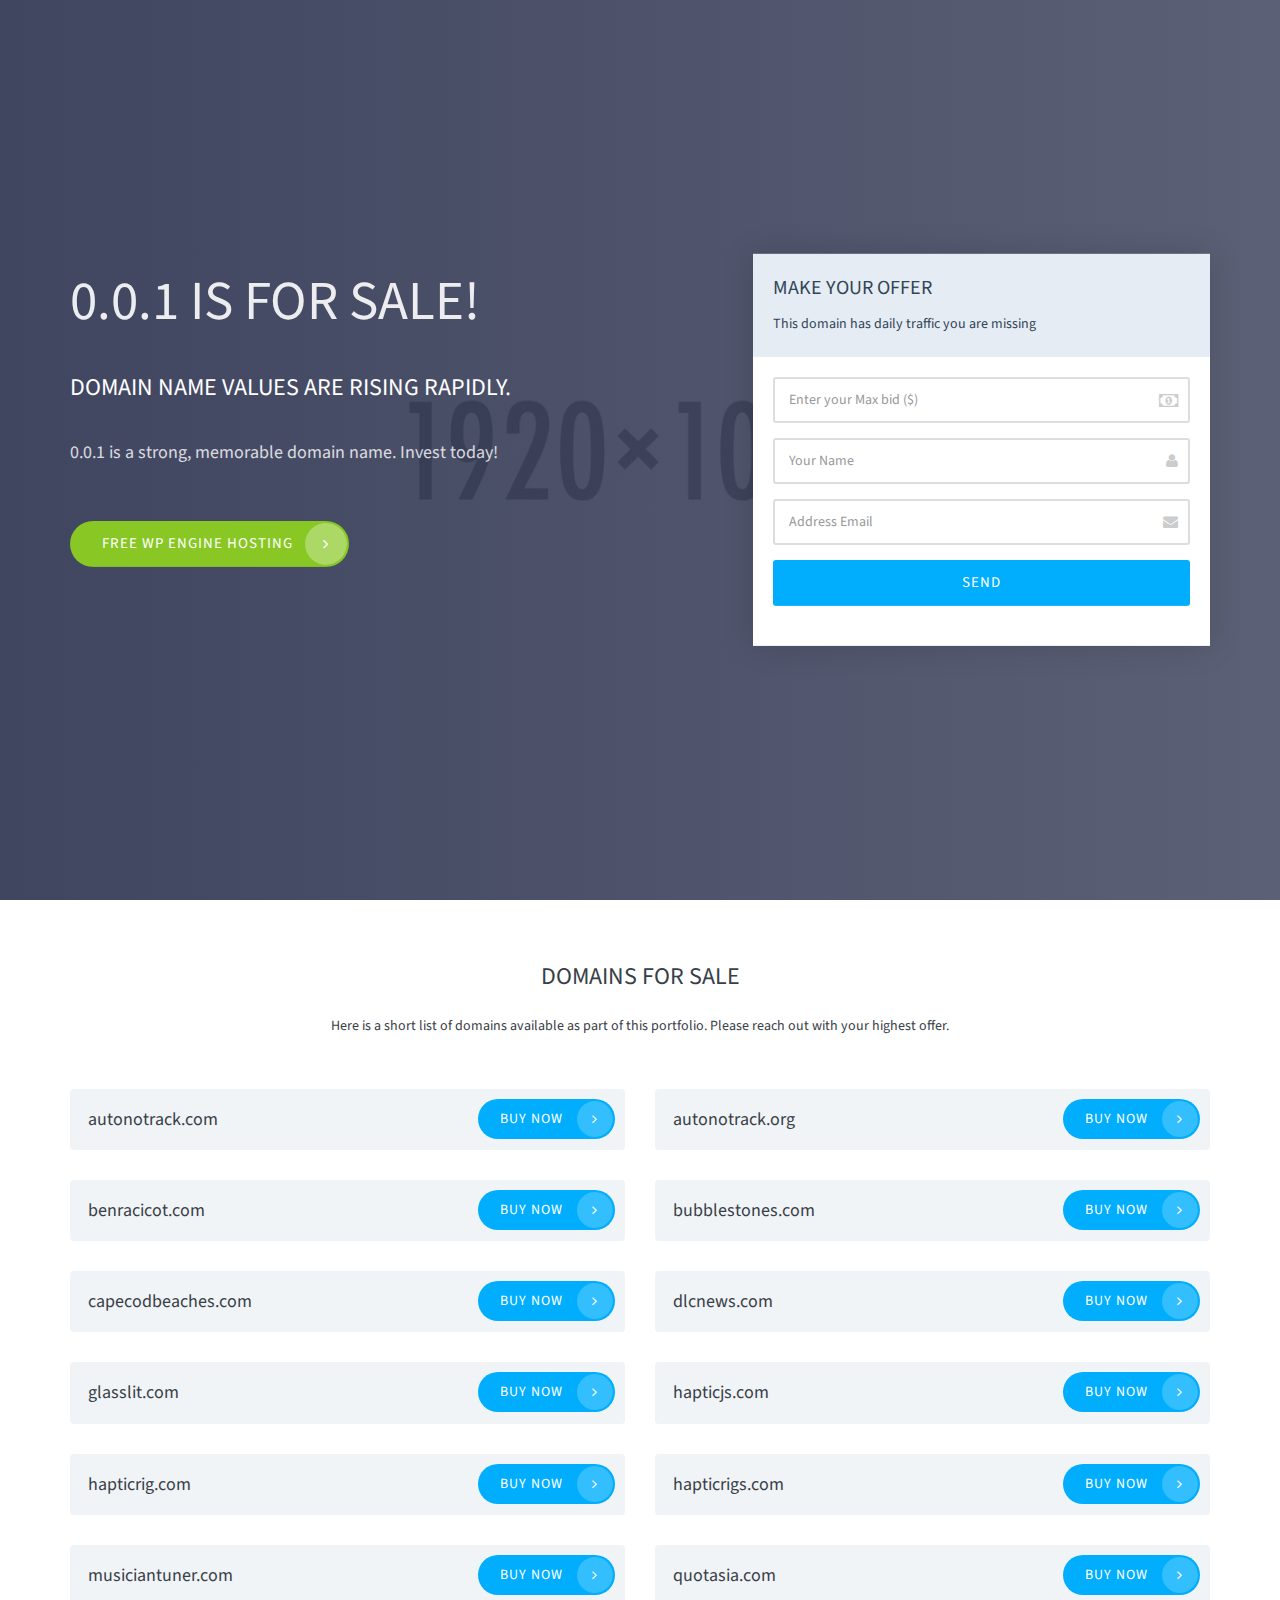
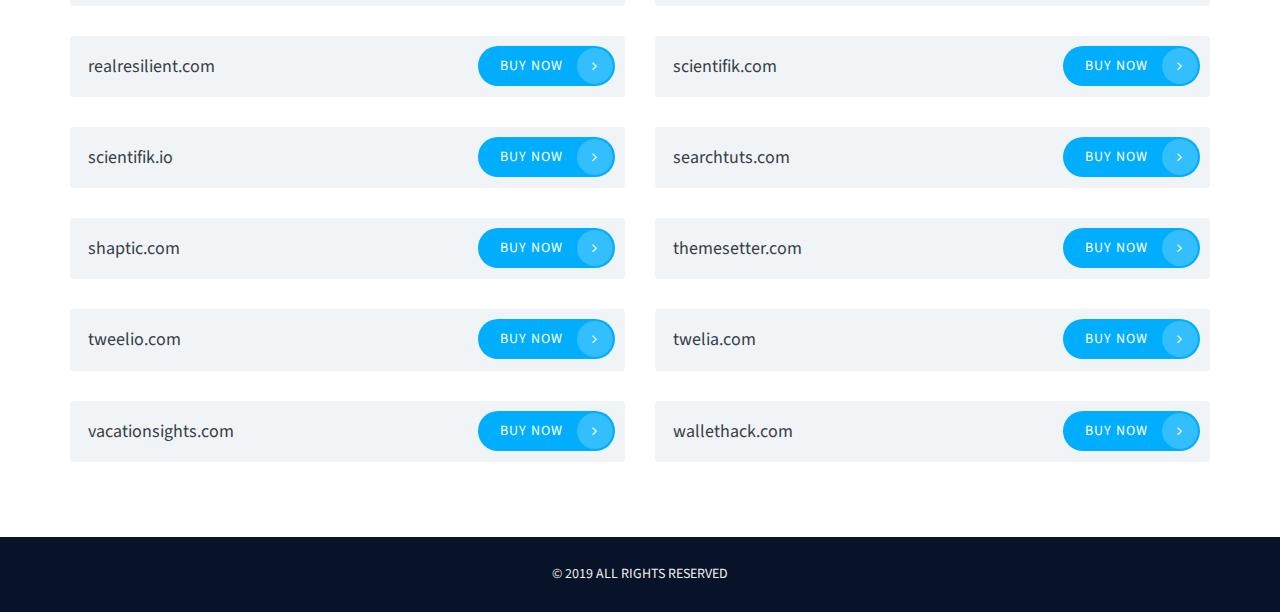
==== commit 0ccebd69: "content" ====
--- a/index.html
+++ b/index.html
@@ -1,13 +1,4 @@
 <!DOCTYPE html>
-<!-- 
-Template Name: Domain Broker & Domain For Sale Template
-Version: 1.0.0
-Author: EvenThemes
-Contact: eventhemes.contact@gmail.com
-Follow: https://themeforest.net/user/eventhemes?ref=EvenThemes
-Template URI: https://themeforest.net/item/domain-broker-domain-sale-template/19769673?ref=EvenThemes
-License: You must have a valid license purchased only from themeforest in order to legally use the template for your project.
--->
 <html lang="en" dir="ltr">
 
 <head>
@@ -15,7 +6,7 @@
     <meta charset="utf-8">
     <meta http-equiv="X-UA-Compatible" content="IE=edge">
     <meta name="viewport" content="width=device-width, initial-scale=1">
-    <title>Domain Broker & Domain For Sale Template</title>
+    <title>This domain is for sale</title>
     <meta name="description" content="">
     <meta name="keywords" content="">
     <meta name="robots" content="">
@@ -73,18 +64,19 @@
                                 <div class="row ptb-30">
                                     <div class="col-md-7 t-xs-center t-md-left ptb-30">
                                         <h1 class="h1 t-uppercase mb-30"><span class="domain-name">This domain</span> is for sale!</h1>
-                                        <h3 class="font-24 t-uppercase mb-30">Domain name values are currently rising at a very rapid rate.</h3>
-                                        <h5><span class="domain-name">This domain</span> is a strong, memorable brandable name averaging about 1,000 hits per day. This domain could be yours!</h5>
+                                        <h3 class="font-24 t-uppercase mb-30">Domain name values are rising rapidly.</h3>
+                                        <h5><span class="domain-name">This domain</span> is a strong, memorable domain name. Invest today!</h5>
                                         <div class="pt-30">
-                                            <a class="btn btn-lg btn-orange btn-rounded mt-20" href="">Buy From Escrow</a>
-                                            <a class="btn btn-lg btn-green btn-rounded ml-sm-20 mt-20">Bid on Flippa.com</a>
+                                            <!-- <a class="btn btn-lg btn-orange btn-rounded mt-20" href="https://drd.sh/HieSUi/">Door dash coupon</a> -->
+                                            <a class="btn btn-lg btn-green btn-rounded mt-20" href="https://shareasale.com/r.cfm?b=1343154&u=530328&m=41388&urllink=&afftrack=" target="_blank" rel="noopener noreferrer">Free WP Engine Hosting</a>
                                         </div>
                                     </div>
+
                                     <div class="col-md-5 ptb-20">
                                         <div class="hero-form float-center float-md-right t-center t-md-left">
                                             <div class="hero-form-header">
                                                 <h4 class="t-uppercase mb-10">Make your offer</h4>
-                                                <p class="mb-0">short description of domain, visits, ranking, age, useful stats</p>
+                                                <p class="mb-0">This domain has daily traffic you are missing</p>
                                             </div>
                                             <div class="hero-form-wrapper">
 
@@ -127,14 +119,16 @@
                                             </div>
                                         </div>
                                     </div>
+
                                 </div>
                             </div>
                         </div>
                     </div>
                 </section>
                 <!-- End Hero Area -->
+
                 <!-- Start Four Cols Aera -->
-                <div class="section features-area ptb-60 t-center" id="our-features">
+                <!-- <div class="section features-area ptb-60 t-center" id="our-features">
                     <div class="container">
                         <div class="row row-tb-20">
                             <div class="col-sm-6 col-md-3">
@@ -159,10 +153,11 @@
                             </div>
                         </div>
                     </div>
-                </div>
+                </div> -->
                 <!-- End Four Cols Aera -->
+
                 <!-- Start Two Cols Area -->
-                <section class="section statistics-area pt-60 pb-40 bg-gray">
+                <!-- <section class="section statistics-area pt-60 pb-40 bg-gray">
                     <div class="container">
                         <div class="row">
                             <div class="col-xs-12 t-center">
@@ -181,56 +176,224 @@
                             </div>
                         </div>
                     </div>
-                </section>
+                </section> -->
                 <!-- End Two Cols Area -->
+
                 <!-- Start Domains Area -->
                 <section class="section domains-area ptb-60">
                     <div class="container">
                         <div class="row mb-40">
                             <div class="col-lg-7 col-md-8 col-sm-10 col-xs-12 col-xs-center t-center">
                                 <h2 class="mb-20 font-24 t-uppercase">DOMAINS FOR SALE</h2>
-                                <p class="color-mid">Aliquam mattis efficitur massa vel commodo. Nam non euismod ante. Proin consequat sem quis massa rhoncus, vel convallis eros tincidunt.</p>
+                                <p class="color-mid">Here is a short list of domains available as part of this portfolio. Please reach out with your highest offer.</p>
                             </div>
                         </div>
                         <div class="row row-tb-15">
                             <div class="col-md-6">
                                 <div class="domain pos-r">
-                                    <h5>johndoe.com</h5>
-                                    <div class="pos-a top-10 right-10">
-                                        <a href="#" class="btn btn-blue btn-rounded">Buy now</a>
-                                    </div>
-                                </div>
-                            </div>
-                            <div class="col-md-6">
-                                <div class="domain pos-r">
-                                    <h5>johndoe.com</h5>
-                                    <div class="pos-a top-10 right-10">
-                                        <a href="#" class="btn btn-blue btn-rounded">Buy now</a>
-                                    </div>
-                                </div>
-                            </div>
-                            <div class="col-md-6">
-                                <div class="domain pos-r">
-                                    <h5>johndoe.com</h5>
-                                    <div class="pos-a top-10 right-10">
-                                        <a href="#" class="btn btn-blue btn-rounded">Buy now</a>
-                                    </div>
-                                </div>
-                            </div>
-                            <div class="col-md-6">
-                                <div class="domain pos-r">
-                                    <h5>johndoe.com</h5>
-                                    <div class="pos-a top-10 right-10">
-                                        <a href="#" class="btn btn-blue btn-rounded">Buy now</a>
-                                    </div>
-                                </div>
-                            </div>
+                                    <h5>autonotrack.com</h5>
+                                    <div class="pos-a top-10 right-10">
+                                        <a href="https://autonotrack.com" class="btn btn-blue btn-rounded">Buy now</a>
+                                    </div>
+                                </div>
+                            </div>
+                            
+                            <div class="col-md-6">
+                                <div class="domain pos-r">
+                                    <h5>autonotrack.org</h5>
+                                    <div class="pos-a top-10 right-10">
+                                        <a href="https://autonotrack.org" class="btn btn-blue btn-rounded">Buy now</a>
+                                    </div>
+                                </div>
+                            </div>
+                            
+                            <div class="col-md-6">
+                                <div class="domain pos-r">
+                                    <h5>benracicot.com</h5>
+                                    <div class="pos-a top-10 right-10">
+                                        <a href="https://benracicot.com" class="btn btn-blue btn-rounded">Buy now</a>
+                                    </div>
+                                </div>
+                            </div>
+                            
+                            <div class="col-md-6">
+                                <div class="domain pos-r">
+                                    <h5>bubblestones.com</h5>
+                                    <div class="pos-a top-10 right-10">
+                                        <a href="https://bubblestones.com" class="btn btn-blue btn-rounded">Buy now</a>
+                                    </div>
+                                </div>
+                            </div>
+                            
+                            <div class="col-md-6">
+                                <div class="domain pos-r">
+                                    <h5>capecodbeaches.com</h5>
+                                    <div class="pos-a top-10 right-10">
+                                        <a href="https://capecodbeaches.com" class="btn btn-blue btn-rounded">Buy now</a>
+                                    </div>
+                                </div>
+                            </div>
+                            
+                            <div class="col-md-6">
+                                <div class="domain pos-r">
+                                    <h5>dlcnews.com</h5>
+                                    <div class="pos-a top-10 right-10">
+                                        <a href="https://dlcnews.com" class="btn btn-blue btn-rounded">Buy now</a>
+                                    </div>
+                                </div>
+                            </div>
+                            
+                            <div class="col-md-6">
+                                <div class="domain pos-r">
+                                    <h5>glasslit.com</h5>
+                                    <div class="pos-a top-10 right-10">
+                                        <a href="https://glasslit.com" class="btn btn-blue btn-rounded">Buy now</a>
+                                    </div>
+                                </div>
+                            </div>
+                            
+                            <div class="col-md-6">
+                                <div class="domain pos-r">
+                                    <h5>hapticjs.com</h5>
+                                    <div class="pos-a top-10 right-10">
+                                        <a href="https://hapticjs.com" class="btn btn-blue btn-rounded">Buy now</a>
+                                    </div>
+                                </div>
+                            </div>
+                            
+                            <div class="col-md-6">
+                                <div class="domain pos-r">
+                                    <h5>hapticrig.com</h5>
+                                    <div class="pos-a top-10 right-10">
+                                        <a href="https://hapticrig.com" class="btn btn-blue btn-rounded">Buy now</a>
+                                    </div>
+                                </div>
+                            </div>
+                            
+                            <div class="col-md-6">
+                                <div class="domain pos-r">
+                                    <h5>hapticrigs.com</h5>
+                                    <div class="pos-a top-10 right-10">
+                                        <a href="https://hapticrigs.com" class="btn btn-blue btn-rounded">Buy now</a>
+                                    </div>
+                                </div>
+                            </div>
+                            
+                            <div class="col-md-6">
+                                <div class="domain pos-r">
+                                    <h5>musiciantuner.com</h5>
+                                    <div class="pos-a top-10 right-10">
+                                        <a href="https://musiciantuner.com" class="btn btn-blue btn-rounded">Buy now</a>
+                                    </div>
+                                </div>
+                            </div>
+                            
+                            <div class="col-md-6">
+                                <div class="domain pos-r">
+                                    <h5>quotasia.com</h5>
+                                    <div class="pos-a top-10 right-10">
+                                        <a href="https://quotasia.com" class="btn btn-blue btn-rounded">Buy now</a>
+                                    </div>
+                                </div>
+                            </div>
+                            
+                            <div class="col-md-6">
+                                <div class="domain pos-r">
+                                    <h5>realresilient.com</h5>
+                                    <div class="pos-a top-10 right-10">
+                                        <a href="https://realresilient.com" class="btn btn-blue btn-rounded">Buy now</a>
+                                    </div>
+                                </div>
+                            </div>
+                            
+                            <div class="col-md-6">
+                                <div class="domain pos-r">
+                                    <h5>scientifik.com</h5>
+                                    <div class="pos-a top-10 right-10">
+                                        <a href="https://scientifik.com" class="btn btn-blue btn-rounded">Buy now</a>
+                                    </div>
+                                </div>
+                            </div>
+                            
+                            <div class="col-md-6">
+                                <div class="domain pos-r">
+                                    <h5>scientifik.io</h5>
+                                    <div class="pos-a top-10 right-10">
+                                        <a href="https://scientifik.io" class="btn btn-blue btn-rounded">Buy now</a>
+                                    </div>
+                                </div>
+                            </div>
+                            
+                            <div class="col-md-6">
+                                <div class="domain pos-r">
+                                    <h5>searchtuts.com</h5>
+                                    <div class="pos-a top-10 right-10">
+                                        <a href="https://searchtuts.com" class="btn btn-blue btn-rounded">Buy now</a>
+                                    </div>
+                                </div>
+                            </div>
+                            
+                            <div class="col-md-6">
+                                <div class="domain pos-r">
+                                    <h5>shaptic.com</h5>
+                                    <div class="pos-a top-10 right-10">
+                                        <a href="https://shaptic.com" class="btn btn-blue btn-rounded">Buy now</a>
+                                    </div>
+                                </div>
+                            </div>
+                            
+                            <div class="col-md-6">
+                                <div class="domain pos-r">
+                                    <h5>themesetter.com</h5>
+                                    <div class="pos-a top-10 right-10">
+                                        <a href="https://themesetter.com" class="btn btn-blue btn-rounded">Buy now</a>
+                                    </div>
+                                </div>
+                            </div>
+                            
+                            <div class="col-md-6">
+                                <div class="domain pos-r">
+                                    <h5>tweelio.com</h5>
+                                    <div class="pos-a top-10 right-10">
+                                        <a href="https://tweelio.com" class="btn btn-blue btn-rounded">Buy now</a>
+                                    </div>
+                                </div>
+                            </div>
+                            
+                            <div class="col-md-6">
+                                <div class="domain pos-r">
+                                    <h5>twelia.com</h5>
+                                    <div class="pos-a top-10 right-10">
+                                        <a href="https://twelia.com" class="btn btn-blue btn-rounded">Buy now</a>
+                                    </div>
+                                </div>
+                            </div>
+                            
+                            <div class="col-md-6">
+                                <div class="domain pos-r">
+                                    <h5>vacationsights.com</h5>
+                                    <div class="pos-a top-10 right-10">
+                                        <a href="https://vacationsights.com" class="btn btn-blue btn-rounded">Buy now</a>
+                                    </div>
+                                </div>
+                            </div>
+                            
+                            <div class="col-md-6">
+                                <div class="domain pos-r">
+                                    <h5>wallethack.com</h5>
+                                    <div class="pos-a top-10 right-10">
+                                        <a href="https://wallethack.com" class="btn btn-blue btn-rounded">Buy now</a>
+                                    </div>
+                                </div>
+                            </div>
+
                         </div>
                     </div>
                 </section>
                 <!-- End FAQ Area -->
+
                 <!-- Start Call To Action Area -->
-                <section class="section call-to-action-area ptb-60" data-bg-img="assets/images/background/17.jpg">
+                <!-- <section class="section call-to-action-area ptb-60" data-bg-img="assets/images/background/17.jpg">
                     <div class="container text-center">
                         <div class="row mb-20">
                             <div class="col-sm-8 col-sm-offset-2">
@@ -246,14 +409,15 @@
                             <a href="#heroArea" class="page-scroll btn btn-lg btn-blue font-15 mrl-20 mb-20">Bid on Flippa.com</a>
                         </div>
                     </div>
-                </section>
+                </section> -->
                 <!-- End Call To Action Area -->
+
             </div>
         </main>
         <!-- ============ Footer =============== -->
         <footer class="main-footer bg-dark color-lighter">
             <div class="container">
-                <div class="copyright-text">© 2016 All Rights Reserved</div>
+                <div class="copyright-text">© 2019 All Rights Reserved</div>
             </div>
         </footer>
     </div>
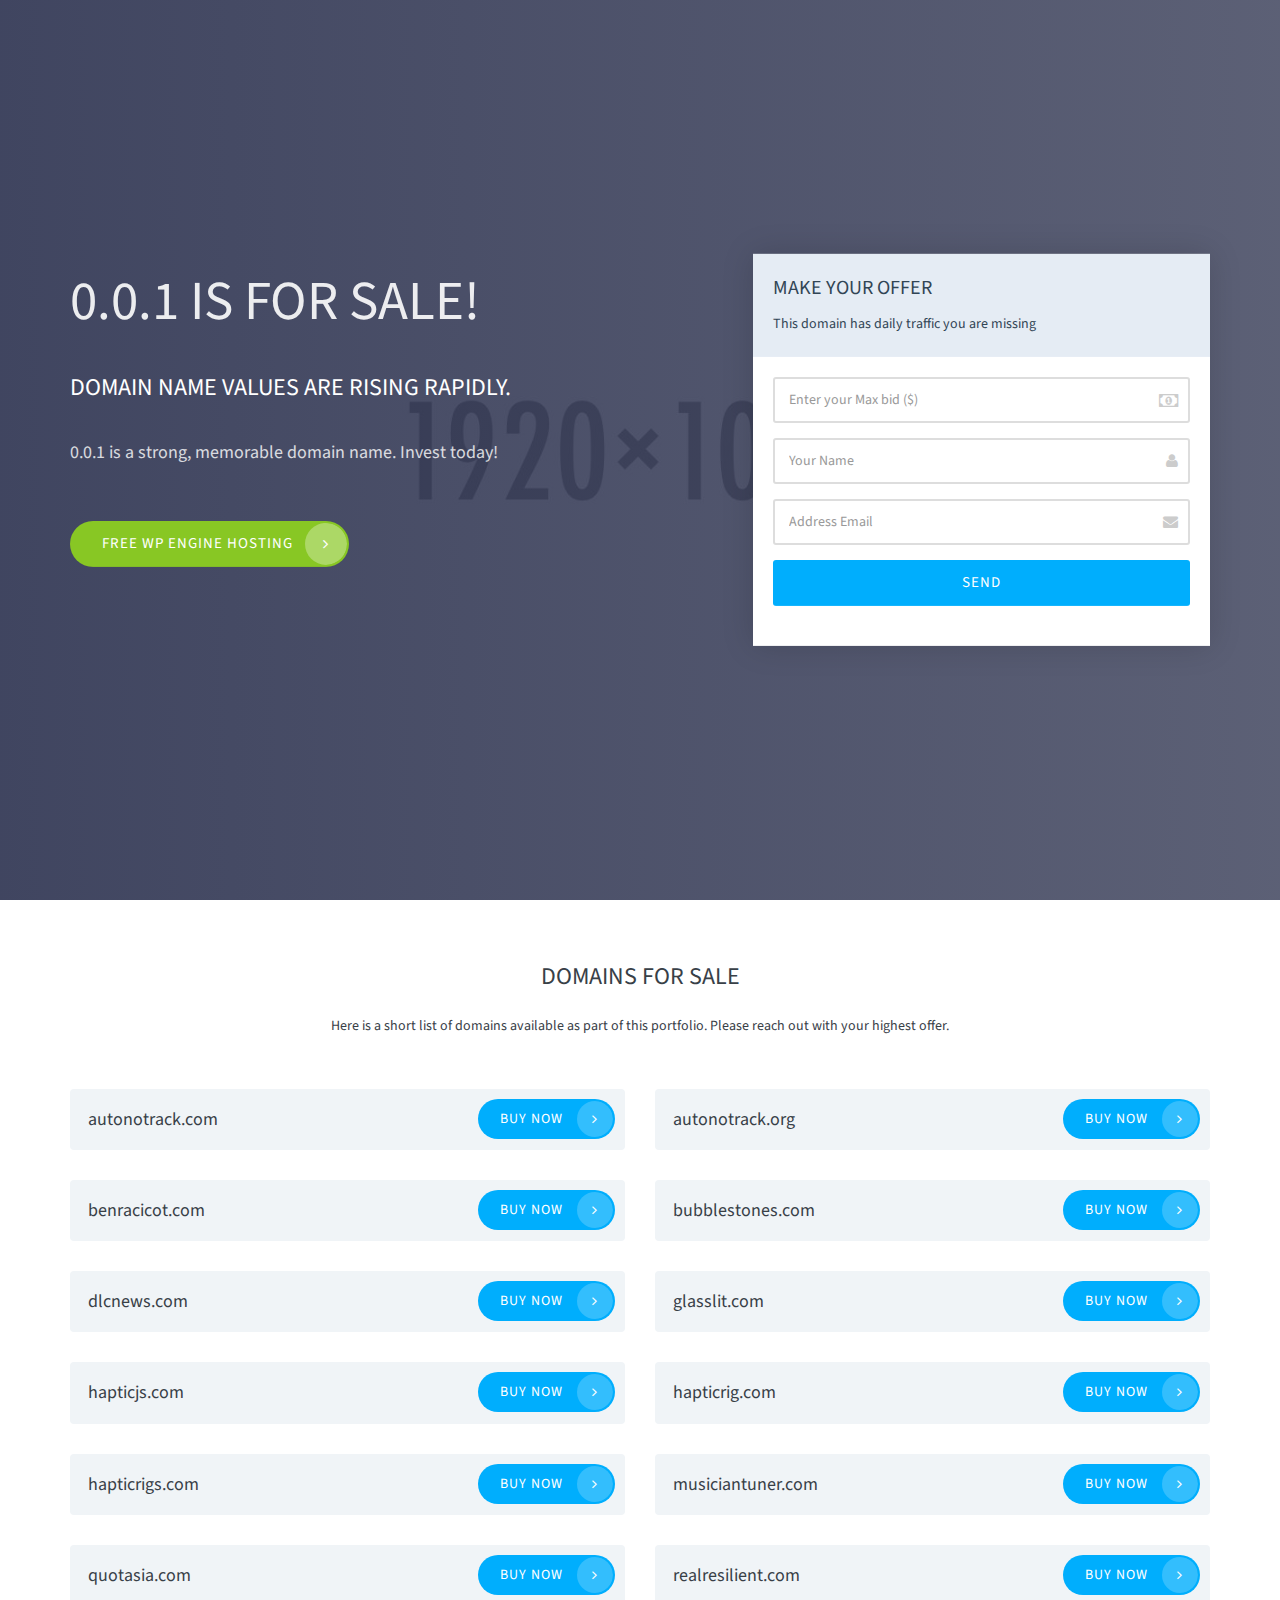
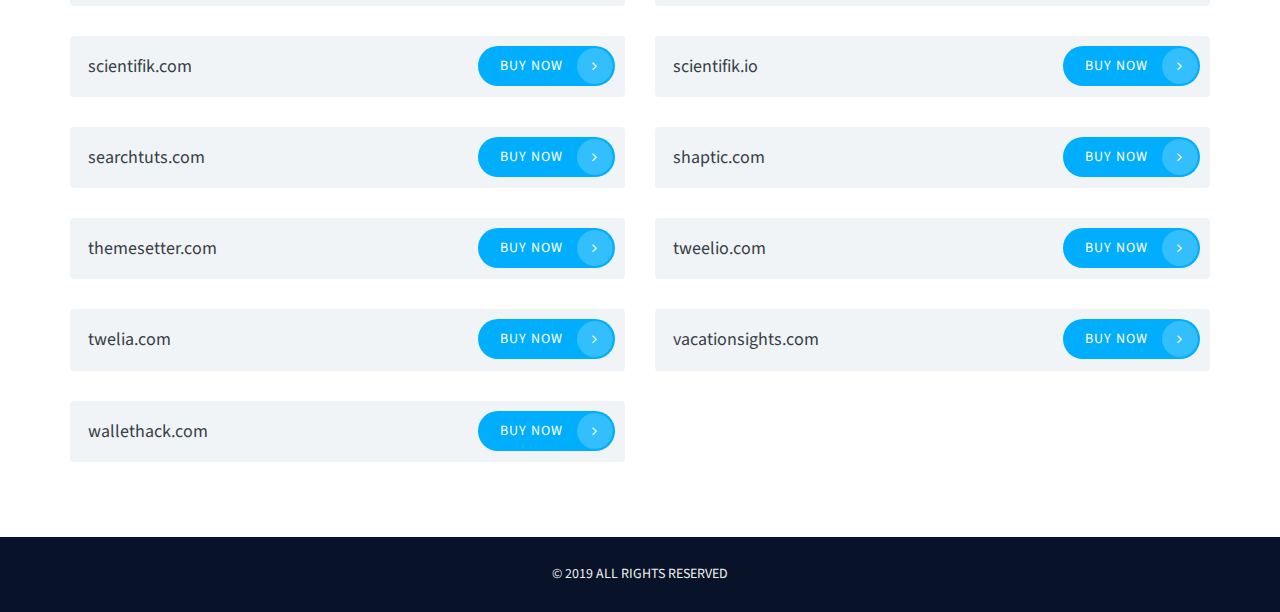
==== commit 1868a697: "Update index.html" ====
--- a/index.html
+++ b/index.html
@@ -32,6 +32,17 @@
             enable_page_level_ads: true
         });
     </script>
+
+    <!-- Global site tag (gtag.js) - Google Analytics -->
+    <script async src="https://www.googletagmanager.com/gtag/js?id=UA-137495069-1"></script>
+    <script>
+        window.dataLayer = window.dataLayer || [];
+        function gtag() { dataLayer.push(arguments); }
+        gtag('js', new Date());
+
+        gtag('config', 'UA-137495069-1');
+    </script>
+
 </head>
 
 <body id="body" class="wide-layout preloader-active">
@@ -221,15 +232,6 @@
                                     <h5>bubblestones.com</h5>
                                     <div class="pos-a top-10 right-10">
                                         <a href="https://bubblestones.com" class="btn btn-blue btn-rounded">Buy now</a>
-                                    </div>
-                                </div>
-                            </div>
-                            
-                            <div class="col-md-6">
-                                <div class="domain pos-r">
-                                    <h5>capecodbeaches.com</h5>
-                                    <div class="pos-a top-10 right-10">
-                                        <a href="https://capecodbeaches.com" class="btn btn-blue btn-rounded">Buy now</a>
                                     </div>
                                 </div>
                             </div>
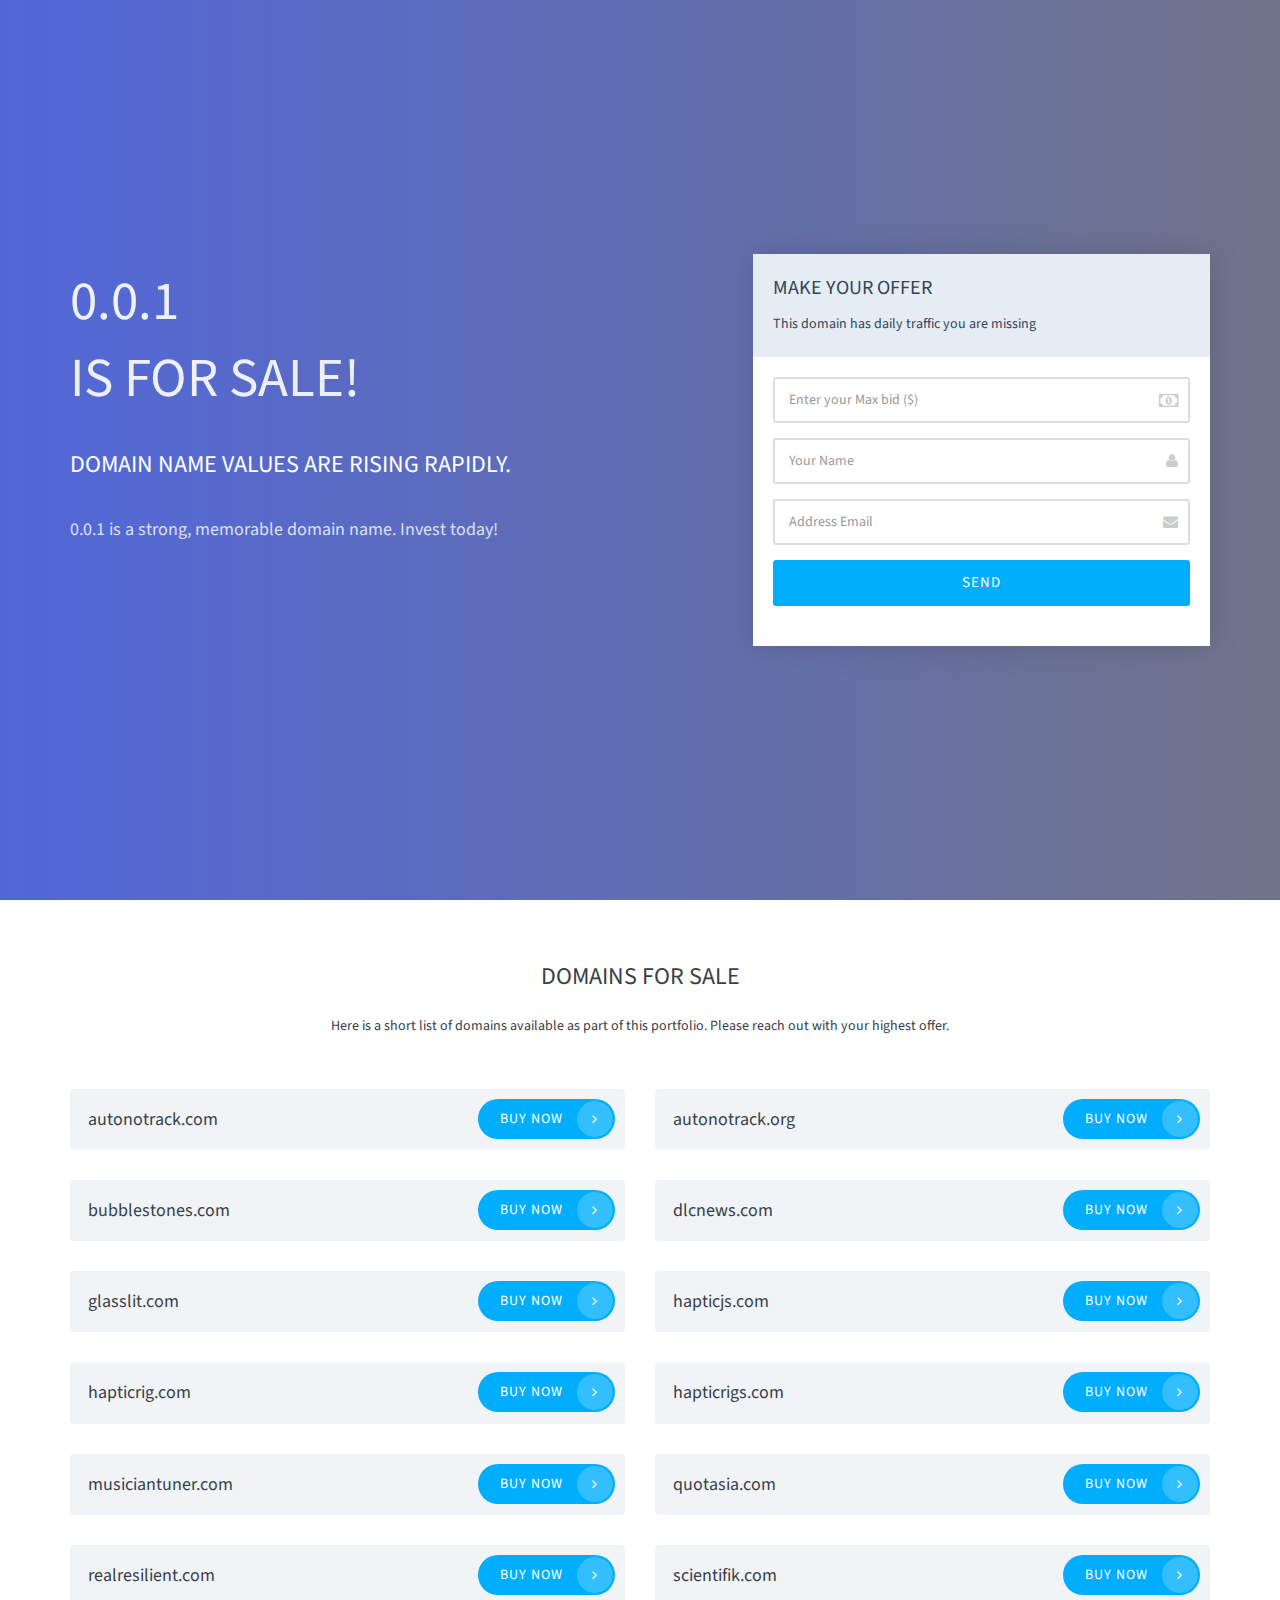
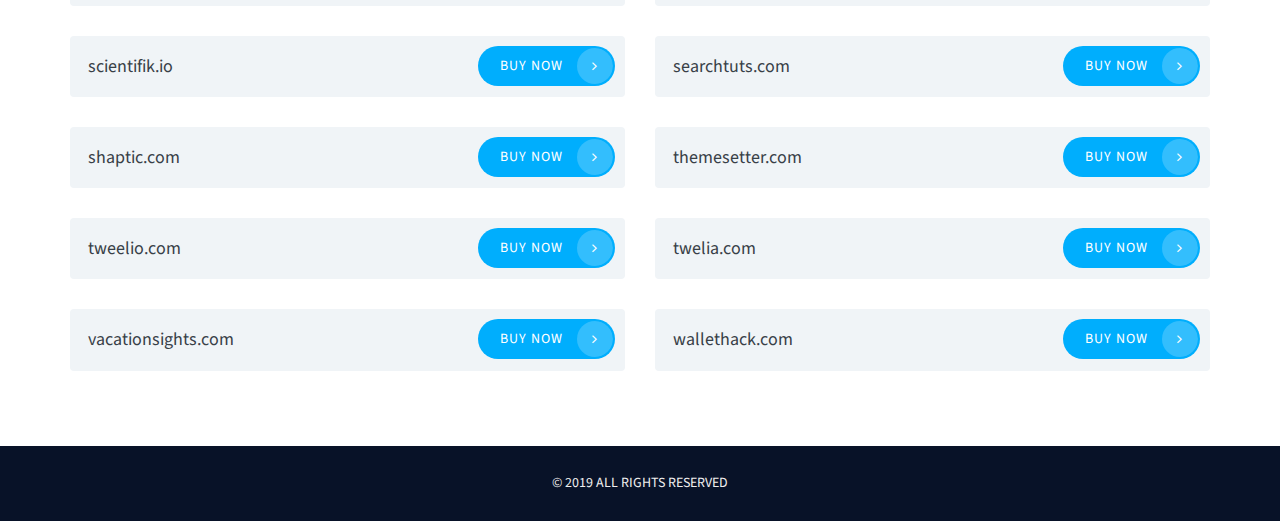
==== commit c29744c6: "Update index.html" ====
--- a/index.html
+++ b/index.html
@@ -57,19 +57,18 @@
         <main class="main-content">
             <div class="page-container">
                 <!-- Start Hero Area -->
-                <section class="section hero-area" data-bg-img="assets/images/background/01.jpg" id="heroArea">
+                <section class="section hero-area" id="heroArea">
                     <div class="hero-overlay-gradient"></div>
                     <div class="hero-content container">
                         <div class="h-full pos-r">
 
-                            <div class="top-ad">
+                            <!-- <div class="top-ad">
                                 <script async src="//pagead2.googlesyndication.com/pagead/js/adsbygoogle.js"></script>
-                                <!-- Domains -->
                                 <ins class="adsbygoogle" style="display:block" data-ad-client="ca-pub-8069338464667281" data-ad-slot="4406997494" data-ad-format="auto" data-full-width-responsive="true"></ins>
                                 <script>
                                     (adsbygoogle = window.adsbygoogle || []).push({});
                                 </script>
-                            </div>
+                            </div>-->
 
                             <div class="pos-tb-center">
                                 <div class="row ptb-30">
@@ -79,7 +78,7 @@
                                         <h5><span class="domain-name">This domain</span> is a strong, memorable domain name. Invest today!</h5>
                                         <div class="pt-30">
                                             <!-- <a class="btn btn-lg btn-orange btn-rounded mt-20" href="https://drd.sh/HieSUi/">Door dash coupon</a> -->
-                                            <a class="btn btn-lg btn-green btn-rounded mt-20" href="https://shareasale.com/r.cfm?b=1343154&u=530328&m=41388&urllink=&afftrack=" target="_blank" rel="noopener noreferrer">Free WP Engine Hosting</a>
+                                            <!-- <a class="btn btn-lg btn-green btn-rounded mt-20" href="https://shareasale.com/r.cfm?b=1343154&u=530328&m=41388&urllink=&afftrack=" target="_blank" rel="noopener noreferrer">Free WP Engine Hosting</a> -->
                                         </div>
                                     </div>
 
@@ -214,15 +213,6 @@
                                     <h5>autonotrack.org</h5>
                                     <div class="pos-a top-10 right-10">
                                         <a href="https://autonotrack.org" class="btn btn-blue btn-rounded">Buy now</a>
-                                    </div>
-                                </div>
-                            </div>
-                            
-                            <div class="col-md-6">
-                                <div class="domain pos-r">
-                                    <h5>benracicot.com</h5>
-                                    <div class="pos-a top-10 right-10">
-                                        <a href="https://benracicot.com" class="btn btn-blue btn-rounded">Buy now</a>
                                     </div>
                                 </div>
                             </div>
--- a/assets/css/style.css
+++ b/assets/css/style.css
@@ -10,7 +10,13 @@
     height:auto;
 }
 
-
+h1{
+    display:block;
+}
+h1 .domain-name{
+    display:block;
+    width:100%;
+}
 
 
 
@@ -2671,10 +2677,6 @@
 }
 .pos-tb-center {
   width: 100%;
-  position: absolute;
-  top: 50%;
-  -webkit-transform: translateY(-50%);
-  transform: translateY(-50%);
 }
 .pos-rl-center {
   position: absolute;
@@ -3928,6 +3930,8 @@
 @media screen and (min-width: 992px) {
   .hero-area .h-full {
     height: 100vh;
+    display: flex;
+    align-items: center;
   }
 }
 @media screen and (max-width: 991px) {
@@ -3954,7 +3958,7 @@
   opacity: .7;
 }
 .hero-overlay-gradient {
-  background: linear-gradient(to right, rgba(17, 24, 60, 0.75), rgba(17, 24, 60, 0.6));
+  background: linear-gradient(to right, rgba(23, 52, 204, 0.75), rgba(17, 24, 60, 0.6));
 }
 .hero-area .hero-content,
 .hero-area .breadcrumb-area {
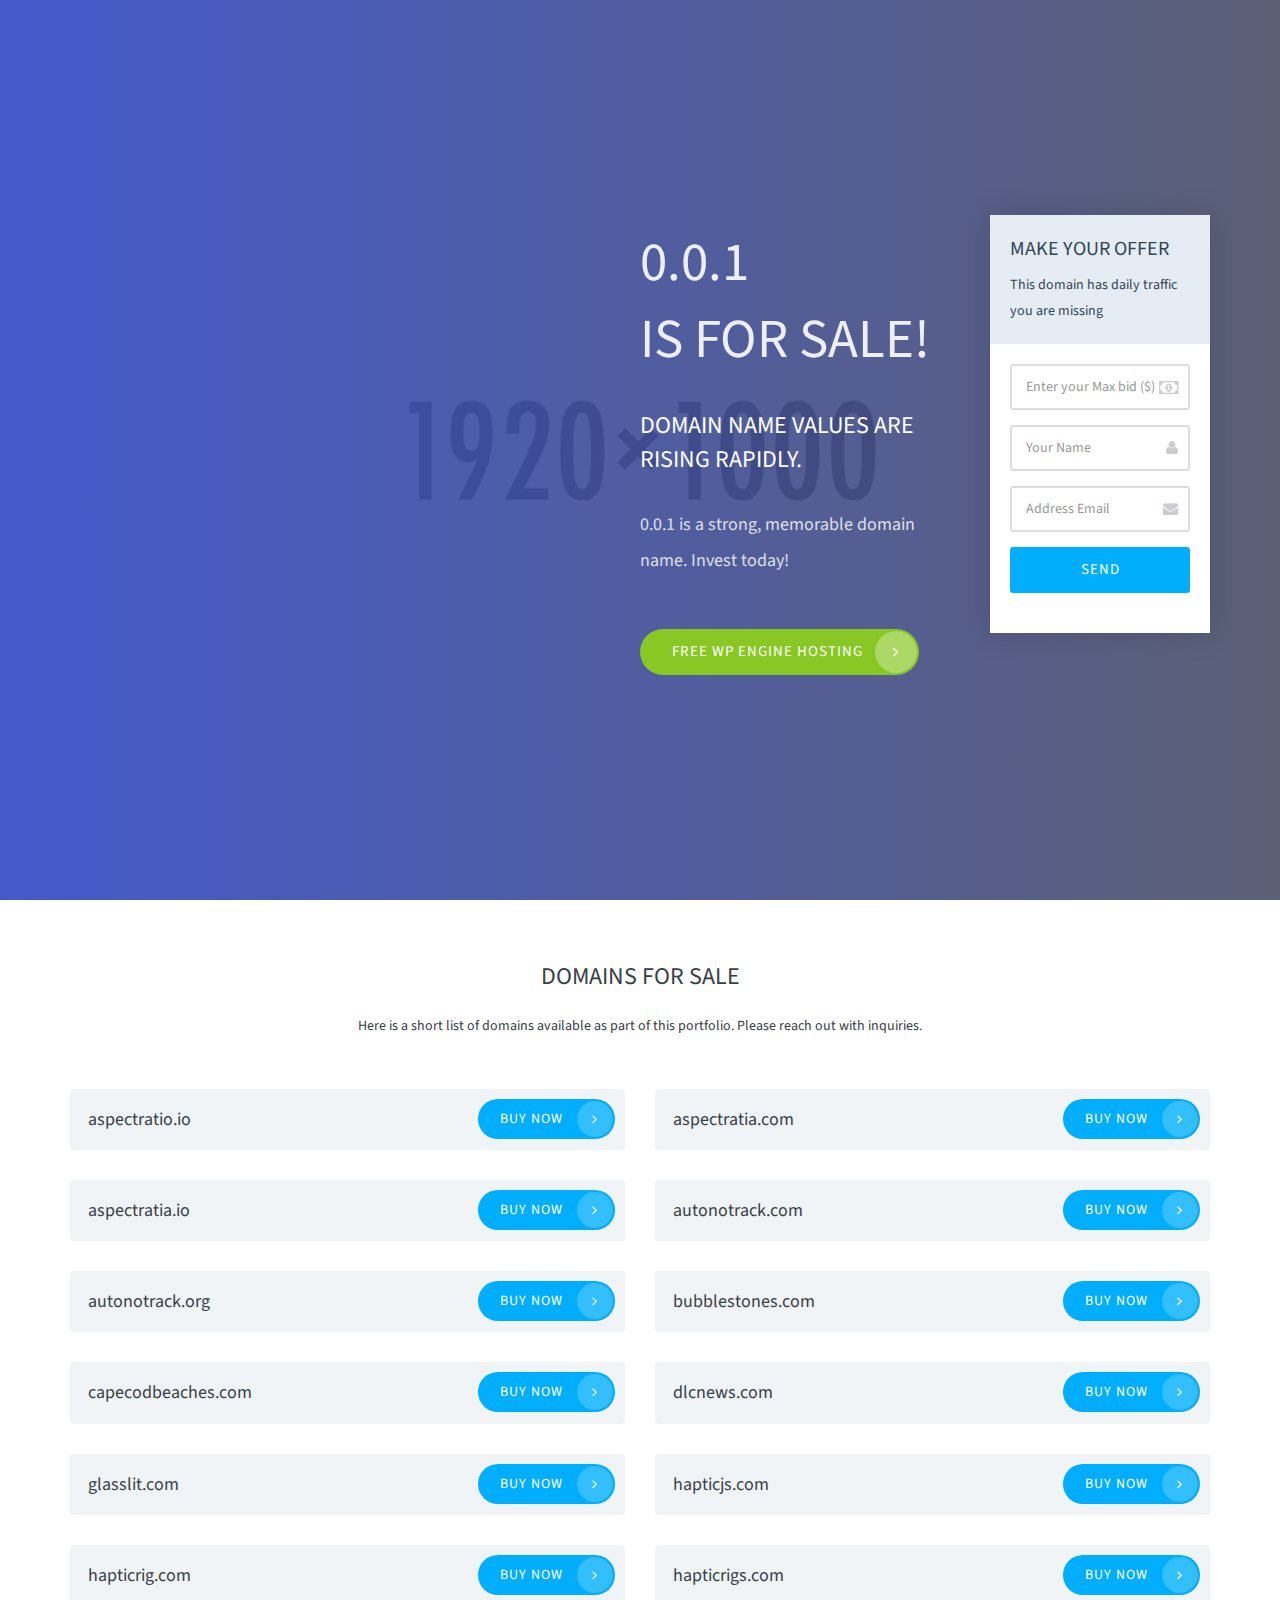
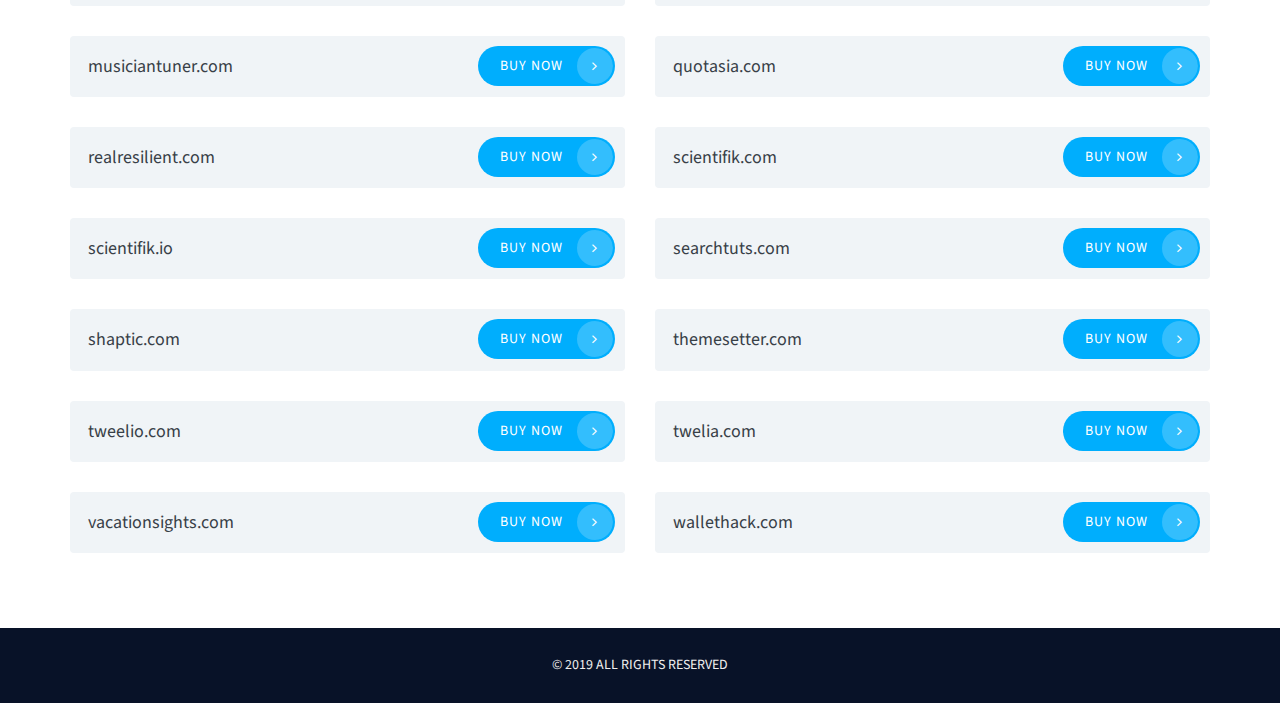
==== commit 4a901e66: "new domains" ====
--- a/index.html
+++ b/index.html
@@ -57,18 +57,19 @@
         <main class="main-content">
             <div class="page-container">
                 <!-- Start Hero Area -->
-                <section class="section hero-area" id="heroArea">
+                <section class="section hero-area" data-bg-img="assets/images/background/01.jpg" id="heroArea">
                     <div class="hero-overlay-gradient"></div>
                     <div class="hero-content container">
                         <div class="h-full pos-r">
 
-                            <!-- <div class="top-ad">
+                            <div class="top-ad">
                                 <script async src="//pagead2.googlesyndication.com/pagead/js/adsbygoogle.js"></script>
+                                <!-- Domains -->
                                 <ins class="adsbygoogle" style="display:block" data-ad-client="ca-pub-8069338464667281" data-ad-slot="4406997494" data-ad-format="auto" data-full-width-responsive="true"></ins>
                                 <script>
                                     (adsbygoogle = window.adsbygoogle || []).push({});
                                 </script>
-                            </div>-->
+                            </div>
 
                             <div class="pos-tb-center">
                                 <div class="row ptb-30">
@@ -78,7 +79,7 @@
                                         <h5><span class="domain-name">This domain</span> is a strong, memorable domain name. Invest today!</h5>
                                         <div class="pt-30">
                                             <!-- <a class="btn btn-lg btn-orange btn-rounded mt-20" href="https://drd.sh/HieSUi/">Door dash coupon</a> -->
-                                            <!-- <a class="btn btn-lg btn-green btn-rounded mt-20" href="https://shareasale.com/r.cfm?b=1343154&u=530328&m=41388&urllink=&afftrack=" target="_blank" rel="noopener noreferrer">Free WP Engine Hosting</a> -->
+                                            <a class="btn btn-lg btn-green btn-rounded mt-20" href="https://shareasale.com/r.cfm?b=1343154&u=530328&m=41388&urllink=&afftrack=" target="_blank" rel="noopener noreferrer">Free WP Engine Hosting</a>
                                         </div>
                                     </div>
 
@@ -195,12 +196,37 @@
                         <div class="row mb-40">
                             <div class="col-lg-7 col-md-8 col-sm-10 col-xs-12 col-xs-center t-center">
                                 <h2 class="mb-20 font-24 t-uppercase">DOMAINS FOR SALE</h2>
-                                <p class="color-mid">Here is a short list of domains available as part of this portfolio. Please reach out with your highest offer.</p>
+                                <p class="color-mid">Here is a short list of domains available as part of this portfolio. Please reach out with inquiries.</p>
                             </div>
                         </div>
                         <div class="row row-tb-15">
                             <div class="col-md-6">
                                 <div class="domain pos-r">
+                                    <h5>aspectratio.io</h5>
+                                    <div class="pos-a top-10 right-10">
+                                        <a href="https://aspectratio.io" class="btn btn-blue btn-rounded">Buy now</a>
+                                    </div>
+                                </div>
+                            </div>
+                            <div class="col-md-6">
+                                <div class="domain pos-r">
+                                    <h5>aspectratia.com</h5>
+                                    <div class="pos-a top-10 right-10">
+                                        <a href="https://aspectratio.com" class="btn btn-blue btn-rounded">Buy now</a>
+                                    </div>
+                                </div>
+                            </div>
+                            <div class="col-md-6">
+                                <div class="domain pos-r">
+                                    <h5>aspectratia.io</h5>
+                                    <div class="pos-a top-10 right-10">
+                                        <a href="https://aspectratio.io" class="btn btn-blue btn-rounded">Buy now</a>
+                                    </div>
+                                </div>
+                            </div>
+
+                            <div class="col-md-6">
+                                <div class="domain pos-r">
                                     <h5>autonotrack.com</h5>
                                     <div class="pos-a top-10 right-10">
                                         <a href="https://autonotrack.com" class="btn btn-blue btn-rounded">Buy now</a>
@@ -222,6 +248,15 @@
                                     <h5>bubblestones.com</h5>
                                     <div class="pos-a top-10 right-10">
                                         <a href="https://bubblestones.com" class="btn btn-blue btn-rounded">Buy now</a>
+                                    </div>
+                                </div>
+                            </div>
+                            
+                            <div class="col-md-6">
+                                <div class="domain pos-r">
+                                    <h5>capecodbeaches.com</h5>
+                                    <div class="pos-a top-10 right-10">
+                                        <a href="https://capecodbeaches.com" class="btn btn-blue btn-rounded">Buy now</a>
                                     </div>
                                 </div>
                             </div>
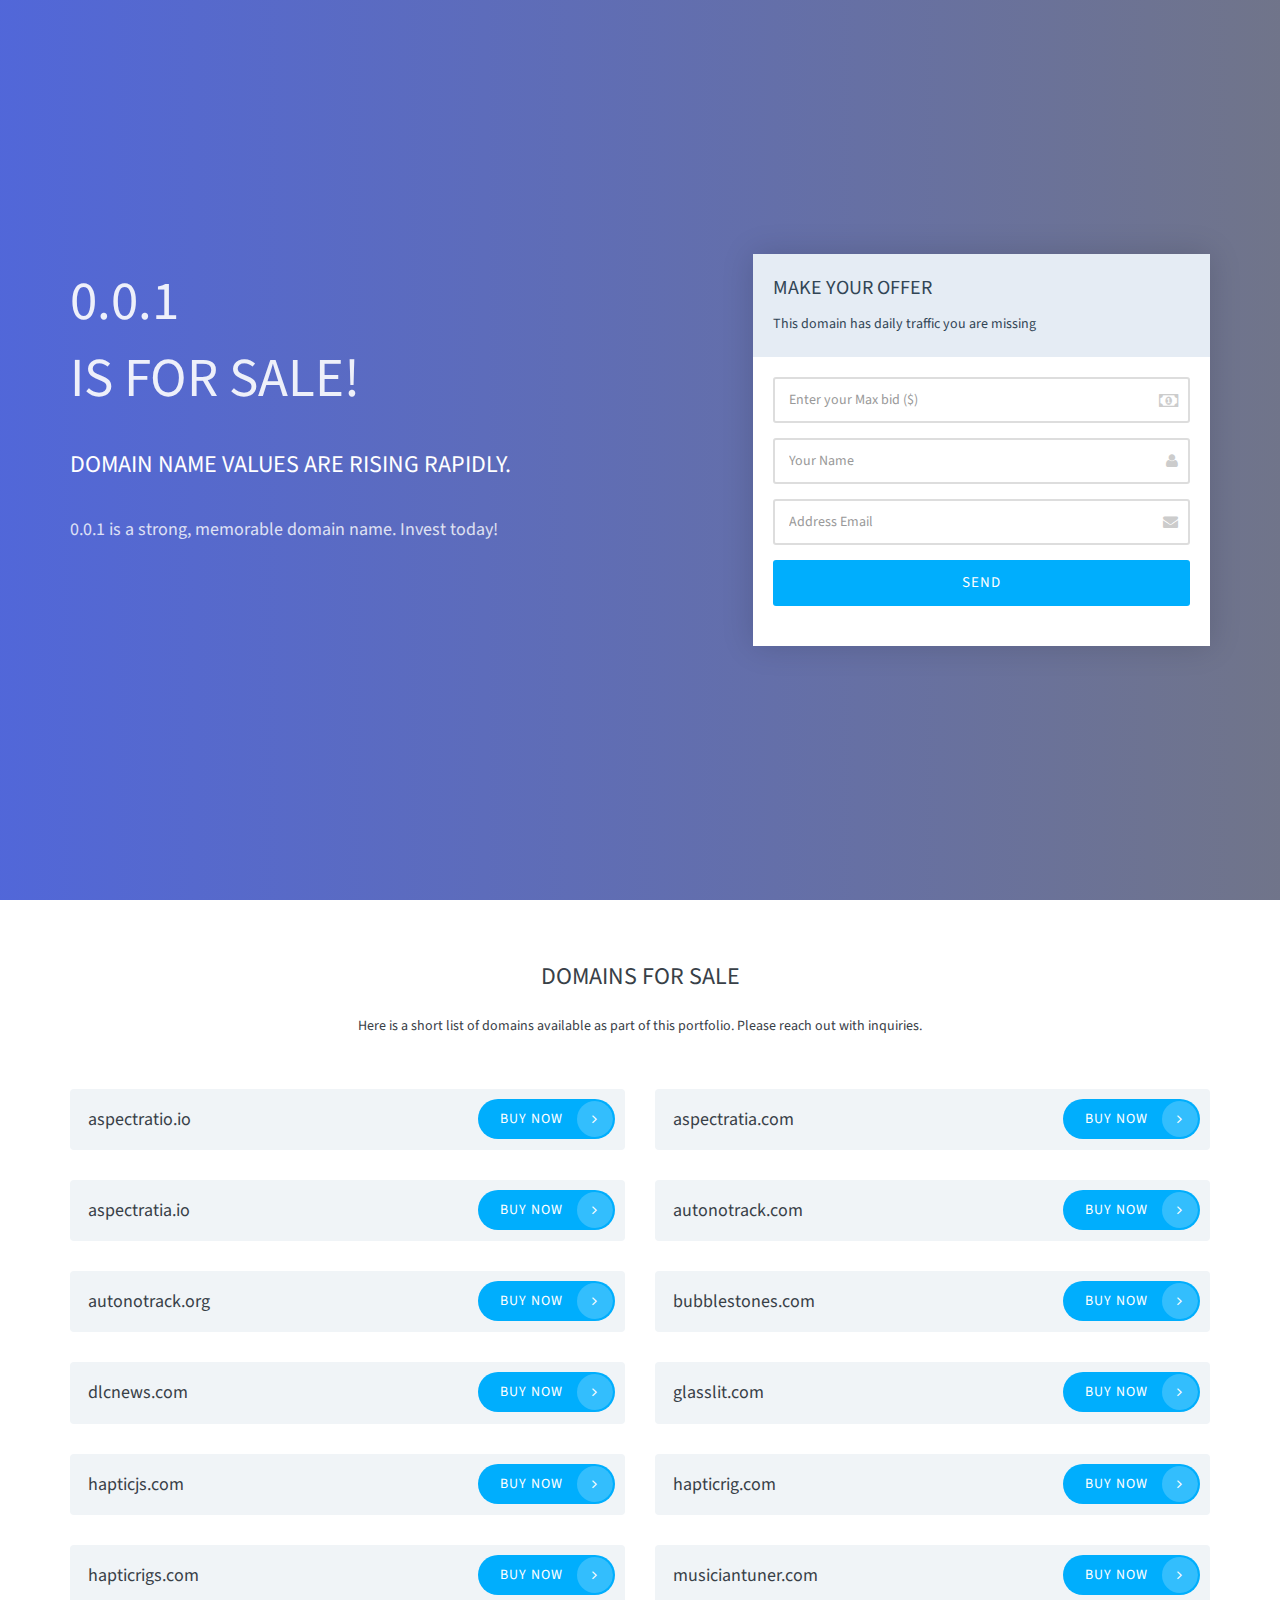
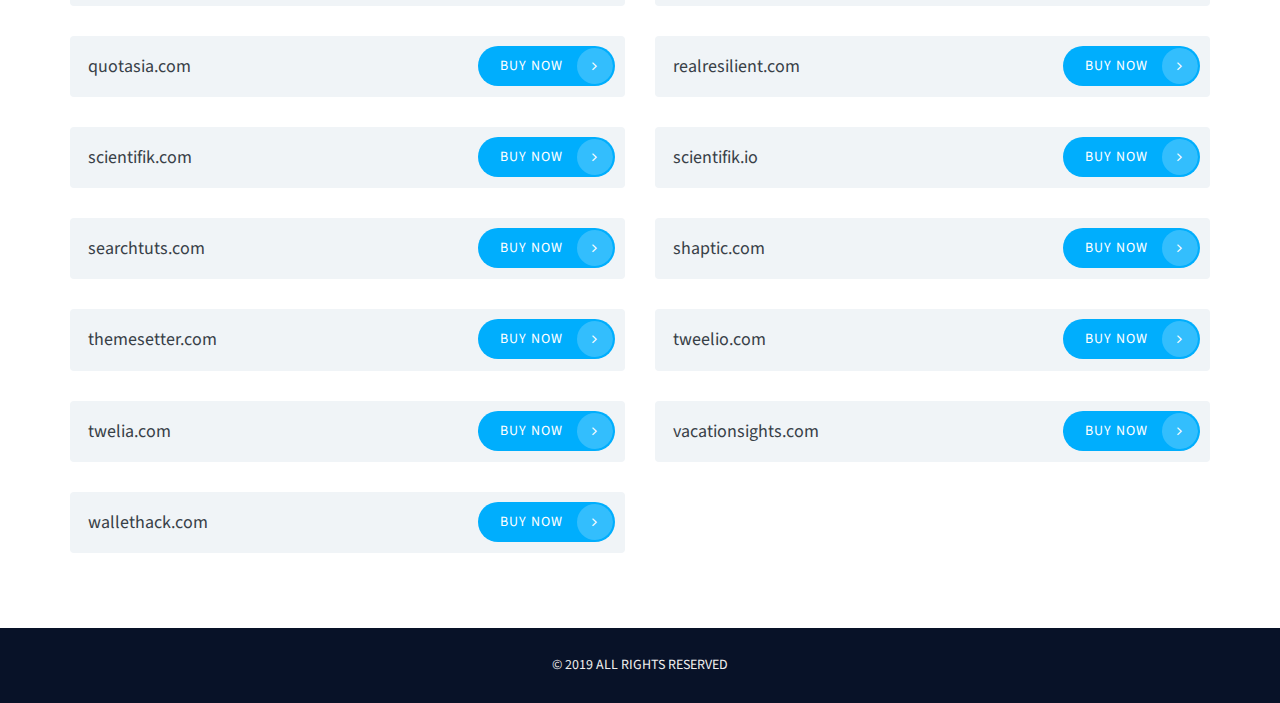
==== commit d0f2fe9e: "merge" ====
--- a/index.html
+++ b/index.html
@@ -57,19 +57,18 @@
         <main class="main-content">
             <div class="page-container">
                 <!-- Start Hero Area -->
-                <section class="section hero-area" data-bg-img="assets/images/background/01.jpg" id="heroArea">
+                <section class="section hero-area" id="heroArea">
                     <div class="hero-overlay-gradient"></div>
                     <div class="hero-content container">
                         <div class="h-full pos-r">
 
-                            <div class="top-ad">
+                            <!-- <div class="top-ad">
                                 <script async src="//pagead2.googlesyndication.com/pagead/js/adsbygoogle.js"></script>
-                                <!-- Domains -->
                                 <ins class="adsbygoogle" style="display:block" data-ad-client="ca-pub-8069338464667281" data-ad-slot="4406997494" data-ad-format="auto" data-full-width-responsive="true"></ins>
                                 <script>
                                     (adsbygoogle = window.adsbygoogle || []).push({});
                                 </script>
-                            </div>
+                            </div>-->
 
                             <div class="pos-tb-center">
                                 <div class="row ptb-30">
@@ -79,7 +78,7 @@
                                         <h5><span class="domain-name">This domain</span> is a strong, memorable domain name. Invest today!</h5>
                                         <div class="pt-30">
                                             <!-- <a class="btn btn-lg btn-orange btn-rounded mt-20" href="https://drd.sh/HieSUi/">Door dash coupon</a> -->
-                                            <a class="btn btn-lg btn-green btn-rounded mt-20" href="https://shareasale.com/r.cfm?b=1343154&u=530328&m=41388&urllink=&afftrack=" target="_blank" rel="noopener noreferrer">Free WP Engine Hosting</a>
+                                            <!-- <a class="btn btn-lg btn-green btn-rounded mt-20" href="https://shareasale.com/r.cfm?b=1343154&u=530328&m=41388&urllink=&afftrack=" target="_blank" rel="noopener noreferrer">Free WP Engine Hosting</a> -->
                                         </div>
                                     </div>
 
@@ -248,15 +247,6 @@
                                     <h5>bubblestones.com</h5>
                                     <div class="pos-a top-10 right-10">
                                         <a href="https://bubblestones.com" class="btn btn-blue btn-rounded">Buy now</a>
-                                    </div>
-                                </div>
-                            </div>
-                            
-                            <div class="col-md-6">
-                                <div class="domain pos-r">
-                                    <h5>capecodbeaches.com</h5>
-                                    <div class="pos-a top-10 right-10">
-                                        <a href="https://capecodbeaches.com" class="btn btn-blue btn-rounded">Buy now</a>
                                     </div>
                                 </div>
                             </div>
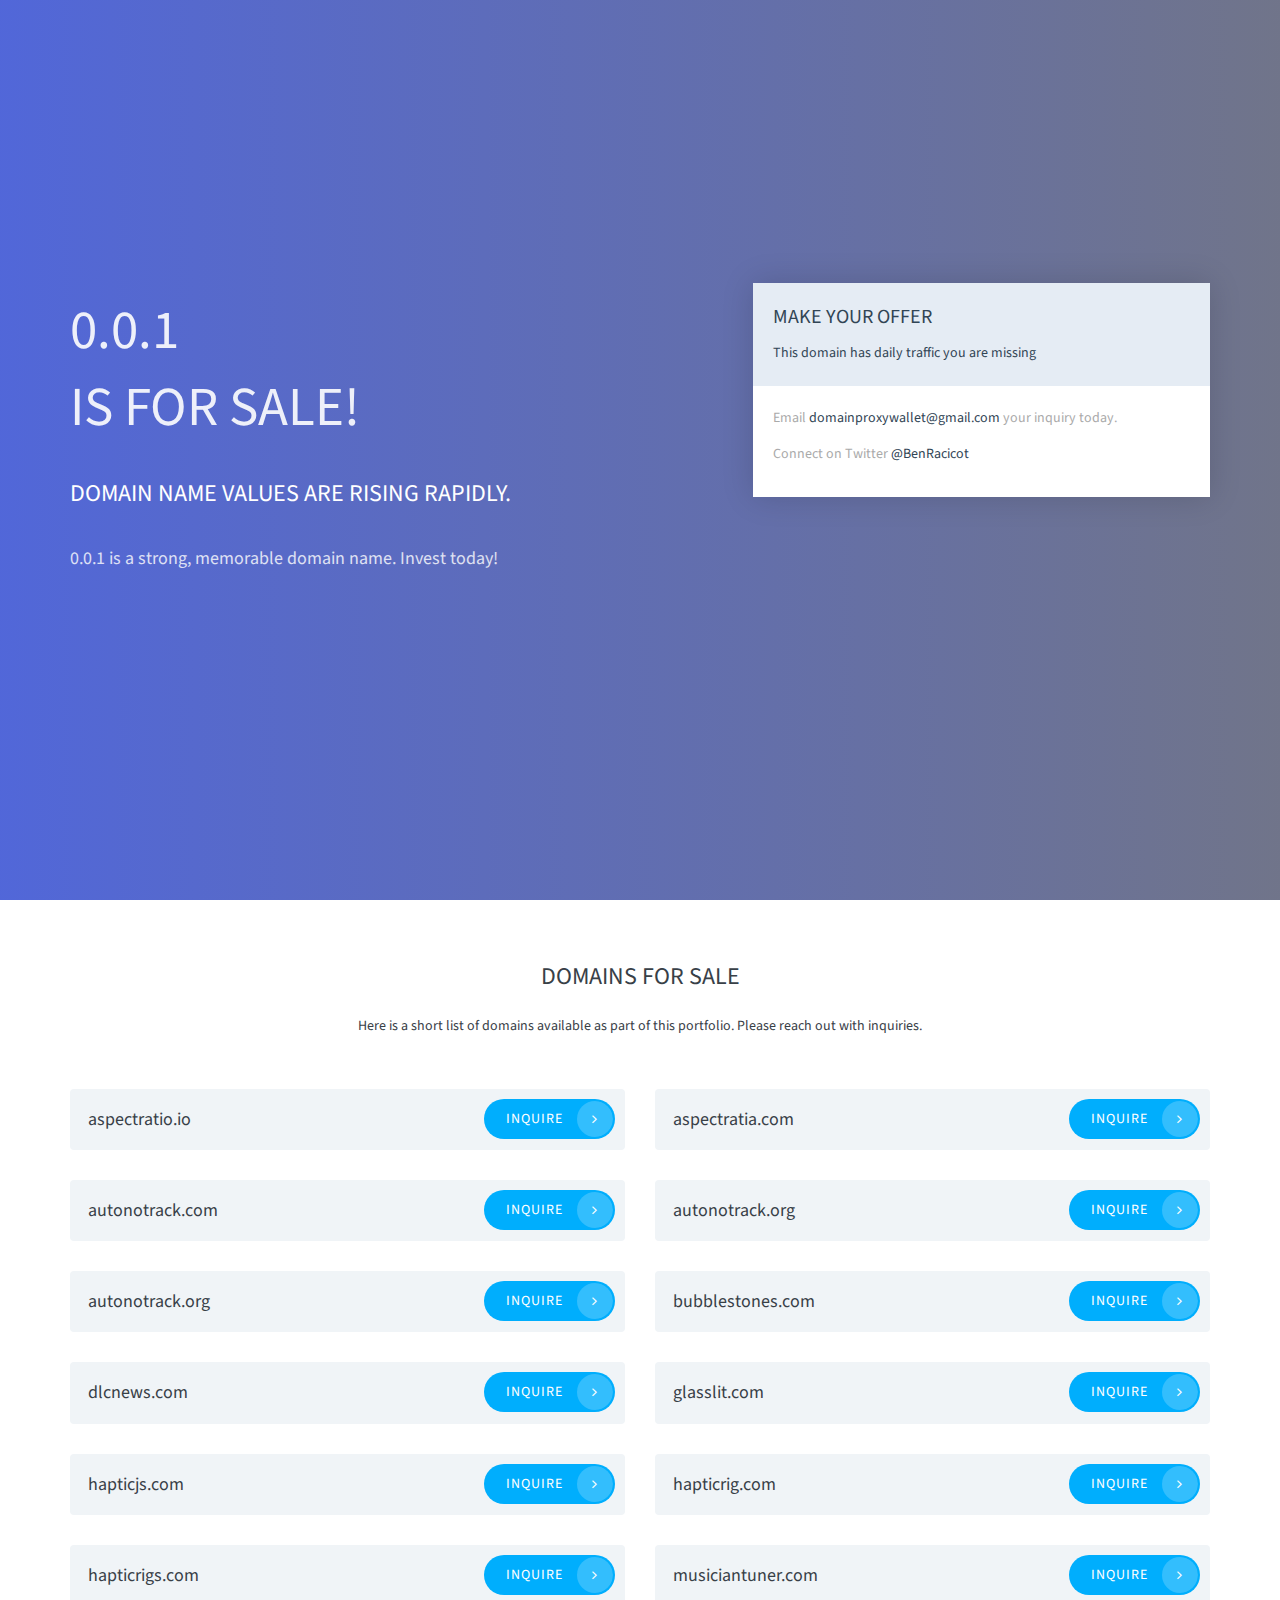
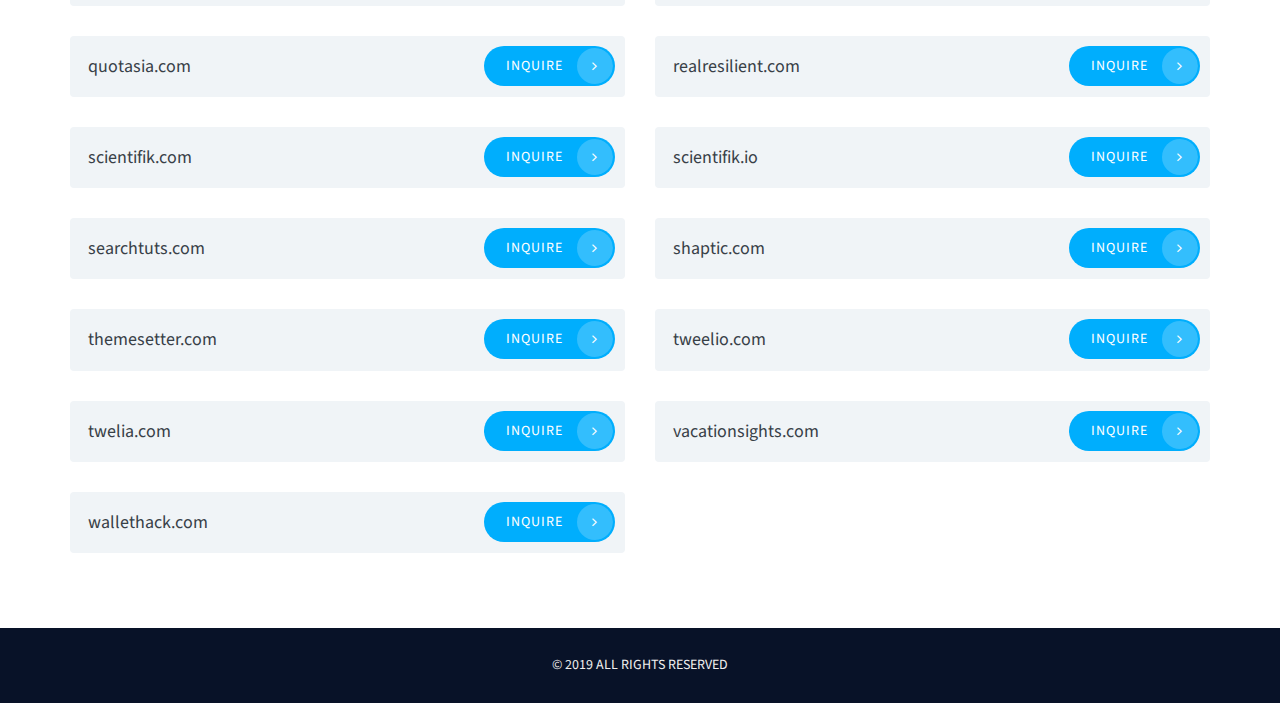
==== commit 646ca189: "removed form" ====
--- a/index.html
+++ b/index.html
@@ -7,8 +7,8 @@
     <meta http-equiv="X-UA-Compatible" content="IE=edge">
     <meta name="viewport" content="width=device-width, initial-scale=1">
     <title>This domain is for sale</title>
-    <meta name="description" content="">
-    <meta name="keywords" content="">
+    <meta name="description" content="This domain name is for sale, inquire via email or Twitter">
+    <meta name="keywords" content="domain name">
     <meta name="robots" content="">
     <meta name="author" content="EvenThemes">
     <!-- ============ FAVICON =============== -->
@@ -89,13 +89,14 @@
                                                 <p class="mb-0">This domain has daily traffic you are missing</p>
                                             </div>
                                             <div class="hero-form-wrapper">
-
-                                                <form id="makeOfferForm" name="submit-to-google-sheet">
-                                                    <input type="hidden" id="domainName" name="domainName" value="">
+                                                <p>Email <a href="mailto:domainproxywallet@gmail.com" target="_blank">domainproxywallet@gmail.com</a> your inquiry today.</p>
+                                                <p>Connect on Twitter <a href="https://twitter.com/BenRacicot" target="_blank">@BenRacicot</a></p>
+                                                <!-- <form id="makeOfferForm" name="submit-to-google-sheet">
+                                                    <input type="hidden" id="domainName" name="domainName" value=""> -->
                                                     <!-- <input type=”hidden” name=”_next” value=”//site.io/thanks.html” /> -->
                                                     <!-- <input type=”hidden” name=”_subject” value=”New domain inquiry!” /> -->
                                                     <!-- <input type=”text” name=”_replyto” placeholder=”Your email” /> -->
-                                                    <div class="mb-15">
+                                                    <!-- <div class="mb-15">
                                                         <div class="field">
                                                             <input type="text" class="form-control input-lg" placeholder="Enter your Max bid ($)" id="offerFormBid" name="offerFormBid">
                                                             <i class="fa fa-money font-18"></i>
@@ -123,9 +124,7 @@
                                                     <div>
                                                         <div class="contact-response" id="offerFormResponse"></div>
                                                     </div>
-                                                </form>
-
-
+                                                </form> -->
                                             </div>
                                         </div>
                                     </div>
@@ -203,7 +202,7 @@
                                 <div class="domain pos-r">
                                     <h5>aspectratio.io</h5>
                                     <div class="pos-a top-10 right-10">
-                                        <a href="https://aspectratio.io" class="btn btn-blue btn-rounded">Buy now</a>
+                                        <a href="mailto:domainproxywallet@gmail.com" class="btn btn-blue btn-rounded">Inquire</a>
                                     </div>
                                 </div>
                             </div>
@@ -211,33 +210,32 @@
                                 <div class="domain pos-r">
                                     <h5>aspectratia.com</h5>
                                     <div class="pos-a top-10 right-10">
-                                        <a href="https://aspectratio.com" class="btn btn-blue btn-rounded">Buy now</a>
-                                    </div>
-                                </div>
-                            </div>
-                            <div class="col-md-6">
-                                <div class="domain pos-r">
-                                    <h5>aspectratia.io</h5>
-                                    <div class="pos-a top-10 right-10">
-                                        <a href="https://aspectratio.io" class="btn btn-blue btn-rounded">Buy now</a>
-                                    </div>
-                                </div>
-                            </div>
-
+                                        <a href="mailto:domainproxywallet@gmail.com" class="btn btn-blue btn-rounded">Inquire</a>
+                                    </div>
+                                </div>
+                            </div>
                             <div class="col-md-6">
                                 <div class="domain pos-r">
                                     <h5>autonotrack.com</h5>
                                     <div class="pos-a top-10 right-10">
-                                        <a href="https://autonotrack.com" class="btn btn-blue btn-rounded">Buy now</a>
-                                    </div>
-                                </div>
-                            </div>
-                            
+                                        <a href="mailto:domainproxywallet@gmail.com" class="btn btn-blue btn-rounded">Inquire</a>
+                                    </div>
+                                </div>
+                            </div>
                             <div class="col-md-6">
                                 <div class="domain pos-r">
                                     <h5>autonotrack.org</h5>
                                     <div class="pos-a top-10 right-10">
-                                        <a href="https://autonotrack.org" class="btn btn-blue btn-rounded">Buy now</a>
+                                        <a href="mailto:domainproxywallet@gmail.com" class="btn btn-blue btn-rounded">Inquire</a>
+                                    </div>
+                                </div>
+                            </div>
+                            
+                            <div class="col-md-6">
+                                <div class="domain pos-r">
+                                    <h5>autonotrack.org</h5>
+                                    <div class="pos-a top-10 right-10">
+                                        <a href="mailto:domainproxywallet@gmail.com" class="btn btn-blue btn-rounded">Inquire</a>
                                     </div>
                                 </div>
                             </div>
@@ -246,7 +244,7 @@
                                 <div class="domain pos-r">
                                     <h5>bubblestones.com</h5>
                                     <div class="pos-a top-10 right-10">
-                                        <a href="https://bubblestones.com" class="btn btn-blue btn-rounded">Buy now</a>
+                                        <a href="mailto:domainproxywallet@gmail.com" class="btn btn-blue btn-rounded">Inquire</a>
                                     </div>
                                 </div>
                             </div>
@@ -255,7 +253,7 @@
                                 <div class="domain pos-r">
                                     <h5>dlcnews.com</h5>
                                     <div class="pos-a top-10 right-10">
-                                        <a href="https://dlcnews.com" class="btn btn-blue btn-rounded">Buy now</a>
+                                        <a href="mailto:domainproxywallet@gmail.com" class="btn btn-blue btn-rounded">Inquire</a>
                                     </div>
                                 </div>
                             </div>
@@ -264,7 +262,7 @@
                                 <div class="domain pos-r">
                                     <h5>glasslit.com</h5>
                                     <div class="pos-a top-10 right-10">
-                                        <a href="https://glasslit.com" class="btn btn-blue btn-rounded">Buy now</a>
+                                        <a href="mailto:domainproxywallet@gmail.com" class="btn btn-blue btn-rounded">Inquire</a>
                                     </div>
                                 </div>
                             </div>
@@ -273,7 +271,7 @@
                                 <div class="domain pos-r">
                                     <h5>hapticjs.com</h5>
                                     <div class="pos-a top-10 right-10">
-                                        <a href="https://hapticjs.com" class="btn btn-blue btn-rounded">Buy now</a>
+                                        <a href="mailto:domainproxywallet@gmail.com" class="btn btn-blue btn-rounded">Inquire</a>
                                     </div>
                                 </div>
                             </div>
@@ -282,7 +280,7 @@
                                 <div class="domain pos-r">
                                     <h5>hapticrig.com</h5>
                                     <div class="pos-a top-10 right-10">
-                                        <a href="https://hapticrig.com" class="btn btn-blue btn-rounded">Buy now</a>
+                                        <a href="mailto:domainproxywallet@gmail.com" class="btn btn-blue btn-rounded">Inquire</a>
                                     </div>
                                 </div>
                             </div>
@@ -291,7 +289,7 @@
                                 <div class="domain pos-r">
                                     <h5>hapticrigs.com</h5>
                                     <div class="pos-a top-10 right-10">
-                                        <a href="https://hapticrigs.com" class="btn btn-blue btn-rounded">Buy now</a>
+                                        <a href="mailto:domainproxywallet@gmail.com" class="btn btn-blue btn-rounded">Inquire</a>
                                     </div>
                                 </div>
                             </div>
@@ -300,7 +298,7 @@
                                 <div class="domain pos-r">
                                     <h5>musiciantuner.com</h5>
                                     <div class="pos-a top-10 right-10">
-                                        <a href="https://musiciantuner.com" class="btn btn-blue btn-rounded">Buy now</a>
+                                        <a href="mailto:domainproxywallet@gmail.com" class="btn btn-blue btn-rounded">Inquire</a>
                                     </div>
                                 </div>
                             </div>
@@ -309,7 +307,7 @@
                                 <div class="domain pos-r">
                                     <h5>quotasia.com</h5>
                                     <div class="pos-a top-10 right-10">
-                                        <a href="https://quotasia.com" class="btn btn-blue btn-rounded">Buy now</a>
+                                        <a href="mailto:domainproxywallet@gmail.com" class="btn btn-blue btn-rounded">Inquire</a>
                                     </div>
                                 </div>
                             </div>
@@ -318,7 +316,7 @@
                                 <div class="domain pos-r">
                                     <h5>realresilient.com</h5>
                                     <div class="pos-a top-10 right-10">
-                                        <a href="https://realresilient.com" class="btn btn-blue btn-rounded">Buy now</a>
+                                        <a href="mailto:domainproxywallet@gmail.com" class="btn btn-blue btn-rounded">Inquire</a>
                                     </div>
                                 </div>
                             </div>
@@ -327,7 +325,7 @@
                                 <div class="domain pos-r">
                                     <h5>scientifik.com</h5>
                                     <div class="pos-a top-10 right-10">
-                                        <a href="https://scientifik.com" class="btn btn-blue btn-rounded">Buy now</a>
+                                        <a href="mailto:domainproxywallet@gmail.com" class="btn btn-blue btn-rounded">Inquire</a>
                                     </div>
                                 </div>
                             </div>
@@ -336,7 +334,7 @@
                                 <div class="domain pos-r">
                                     <h5>scientifik.io</h5>
                                     <div class="pos-a top-10 right-10">
-                                        <a href="https://scientifik.io" class="btn btn-blue btn-rounded">Buy now</a>
+                                        <a href="mailto:domainproxywallet@gmail.com" class="btn btn-blue btn-rounded">Inquire</a>
                                     </div>
                                 </div>
                             </div>
@@ -345,7 +343,7 @@
                                 <div class="domain pos-r">
                                     <h5>searchtuts.com</h5>
                                     <div class="pos-a top-10 right-10">
-                                        <a href="https://searchtuts.com" class="btn btn-blue btn-rounded">Buy now</a>
+                                        <a href="mailto:domainproxywallet@gmail.com" class="btn btn-blue btn-rounded">Inquire</a>
                                     </div>
                                 </div>
                             </div>
@@ -354,7 +352,7 @@
                                 <div class="domain pos-r">
                                     <h5>shaptic.com</h5>
                                     <div class="pos-a top-10 right-10">
-                                        <a href="https://shaptic.com" class="btn btn-blue btn-rounded">Buy now</a>
+                                        <a href="mailto:domainproxywallet@gmail.com" class="btn btn-blue btn-rounded">Inquire</a>
                                     </div>
                                 </div>
                             </div>
@@ -363,7 +361,7 @@
                                 <div class="domain pos-r">
                                     <h5>themesetter.com</h5>
                                     <div class="pos-a top-10 right-10">
-                                        <a href="https://themesetter.com" class="btn btn-blue btn-rounded">Buy now</a>
+                                        <a href="mailto:domainproxywallet@gmail.com" class="btn btn-blue btn-rounded">Inquire</a>
                                     </div>
                                 </div>
                             </div>
@@ -372,7 +370,7 @@
                                 <div class="domain pos-r">
                                     <h5>tweelio.com</h5>
                                     <div class="pos-a top-10 right-10">
-                                        <a href="https://tweelio.com" class="btn btn-blue btn-rounded">Buy now</a>
+                                        <a href="mailto:domainproxywallet@gmail.com" class="btn btn-blue btn-rounded">Inquire</a>
                                     </div>
                                 </div>
                             </div>
@@ -381,7 +379,7 @@
                                 <div class="domain pos-r">
                                     <h5>twelia.com</h5>
                                     <div class="pos-a top-10 right-10">
-                                        <a href="https://twelia.com" class="btn btn-blue btn-rounded">Buy now</a>
+                                        <a href="mailto:domainproxywallet@gmail.com" class="btn btn-blue btn-rounded">Inquire</a>
                                     </div>
                                 </div>
                             </div>
@@ -390,7 +388,7 @@
                                 <div class="domain pos-r">
                                     <h5>vacationsights.com</h5>
                                     <div class="pos-a top-10 right-10">
-                                        <a href="https://vacationsights.com" class="btn btn-blue btn-rounded">Buy now</a>
+                                        <a href="mailto:domainproxywallet@gmail.com" class="btn btn-blue btn-rounded">Inquire</a>
                                     </div>
                                 </div>
                             </div>
@@ -399,7 +397,7 @@
                                 <div class="domain pos-r">
                                     <h5>wallethack.com</h5>
                                     <div class="pos-a top-10 right-10">
-                                        <a href="https://wallethack.com" class="btn btn-blue btn-rounded">Buy now</a>
+                                        <a href="mailto:domainproxywallet@gmail.com" class="btn btn-blue btn-rounded">Inquire</a>
                                     </div>
                                 </div>
                             </div>
